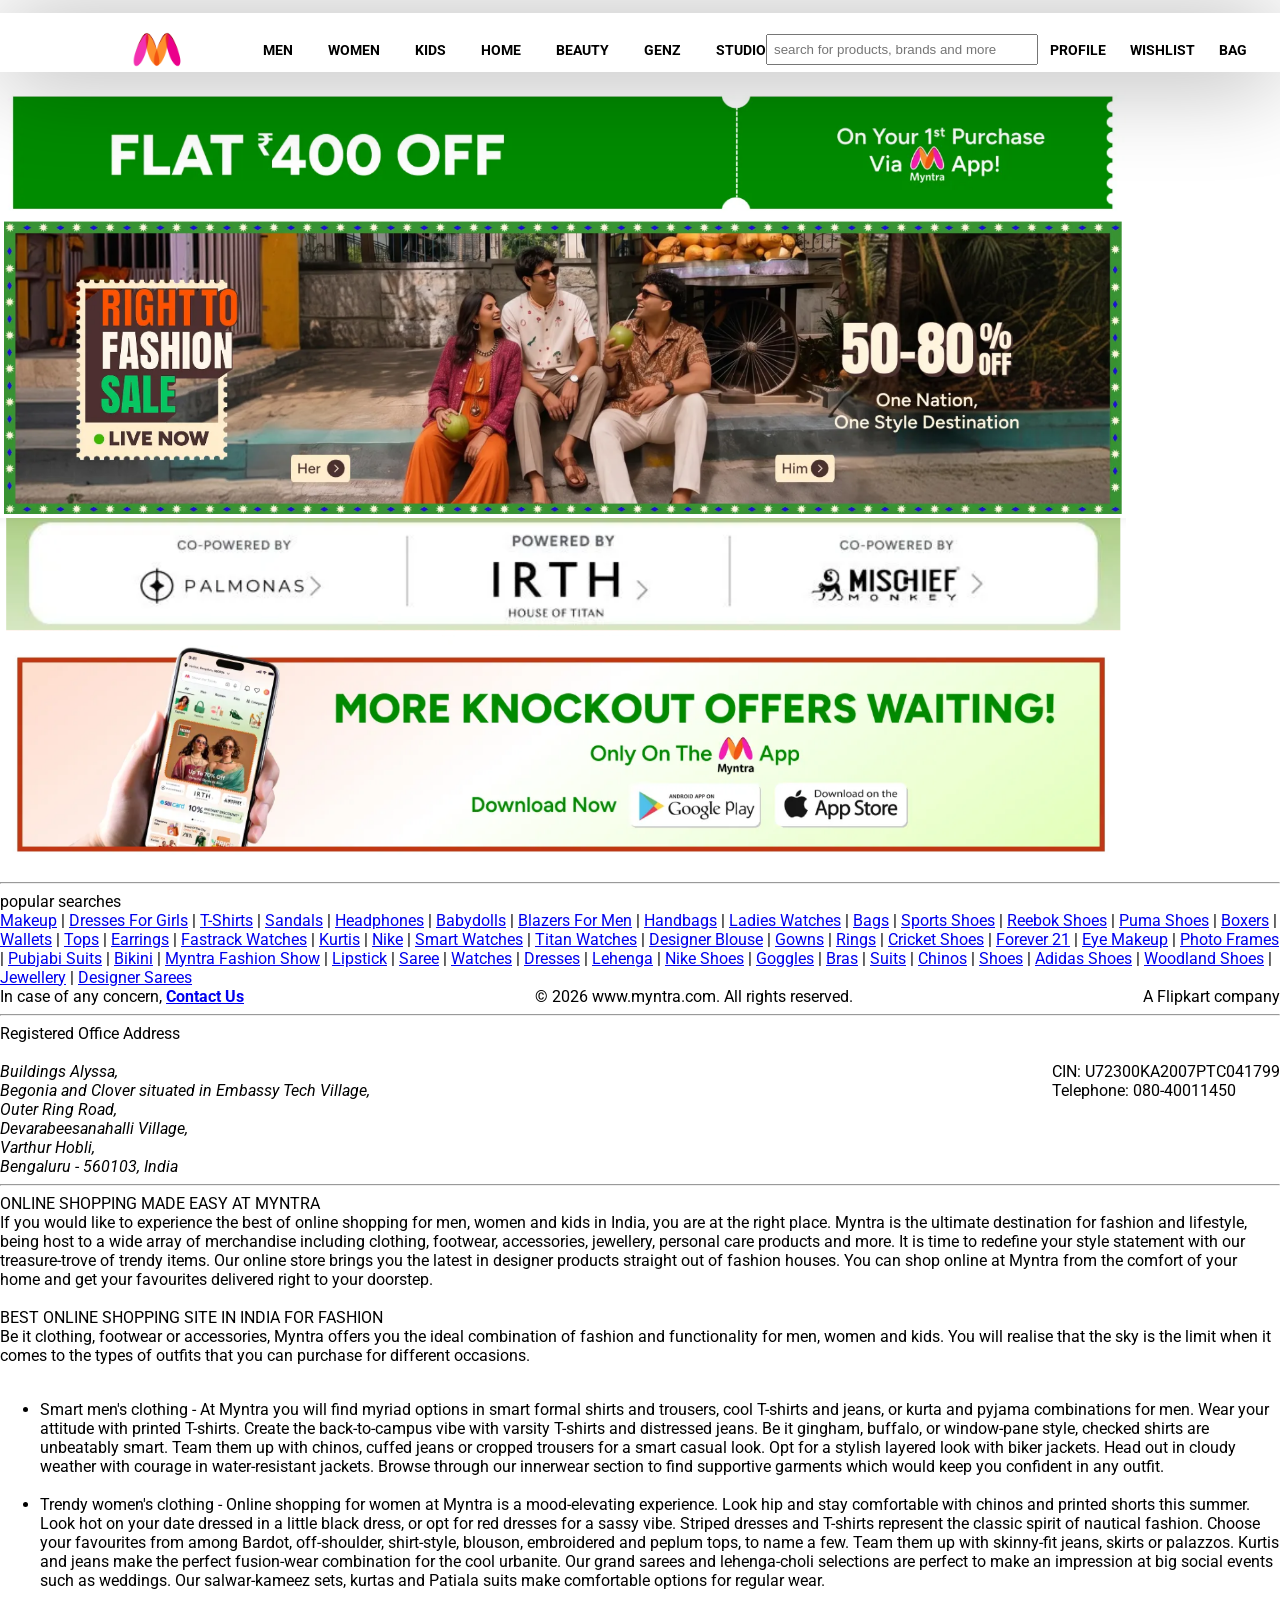
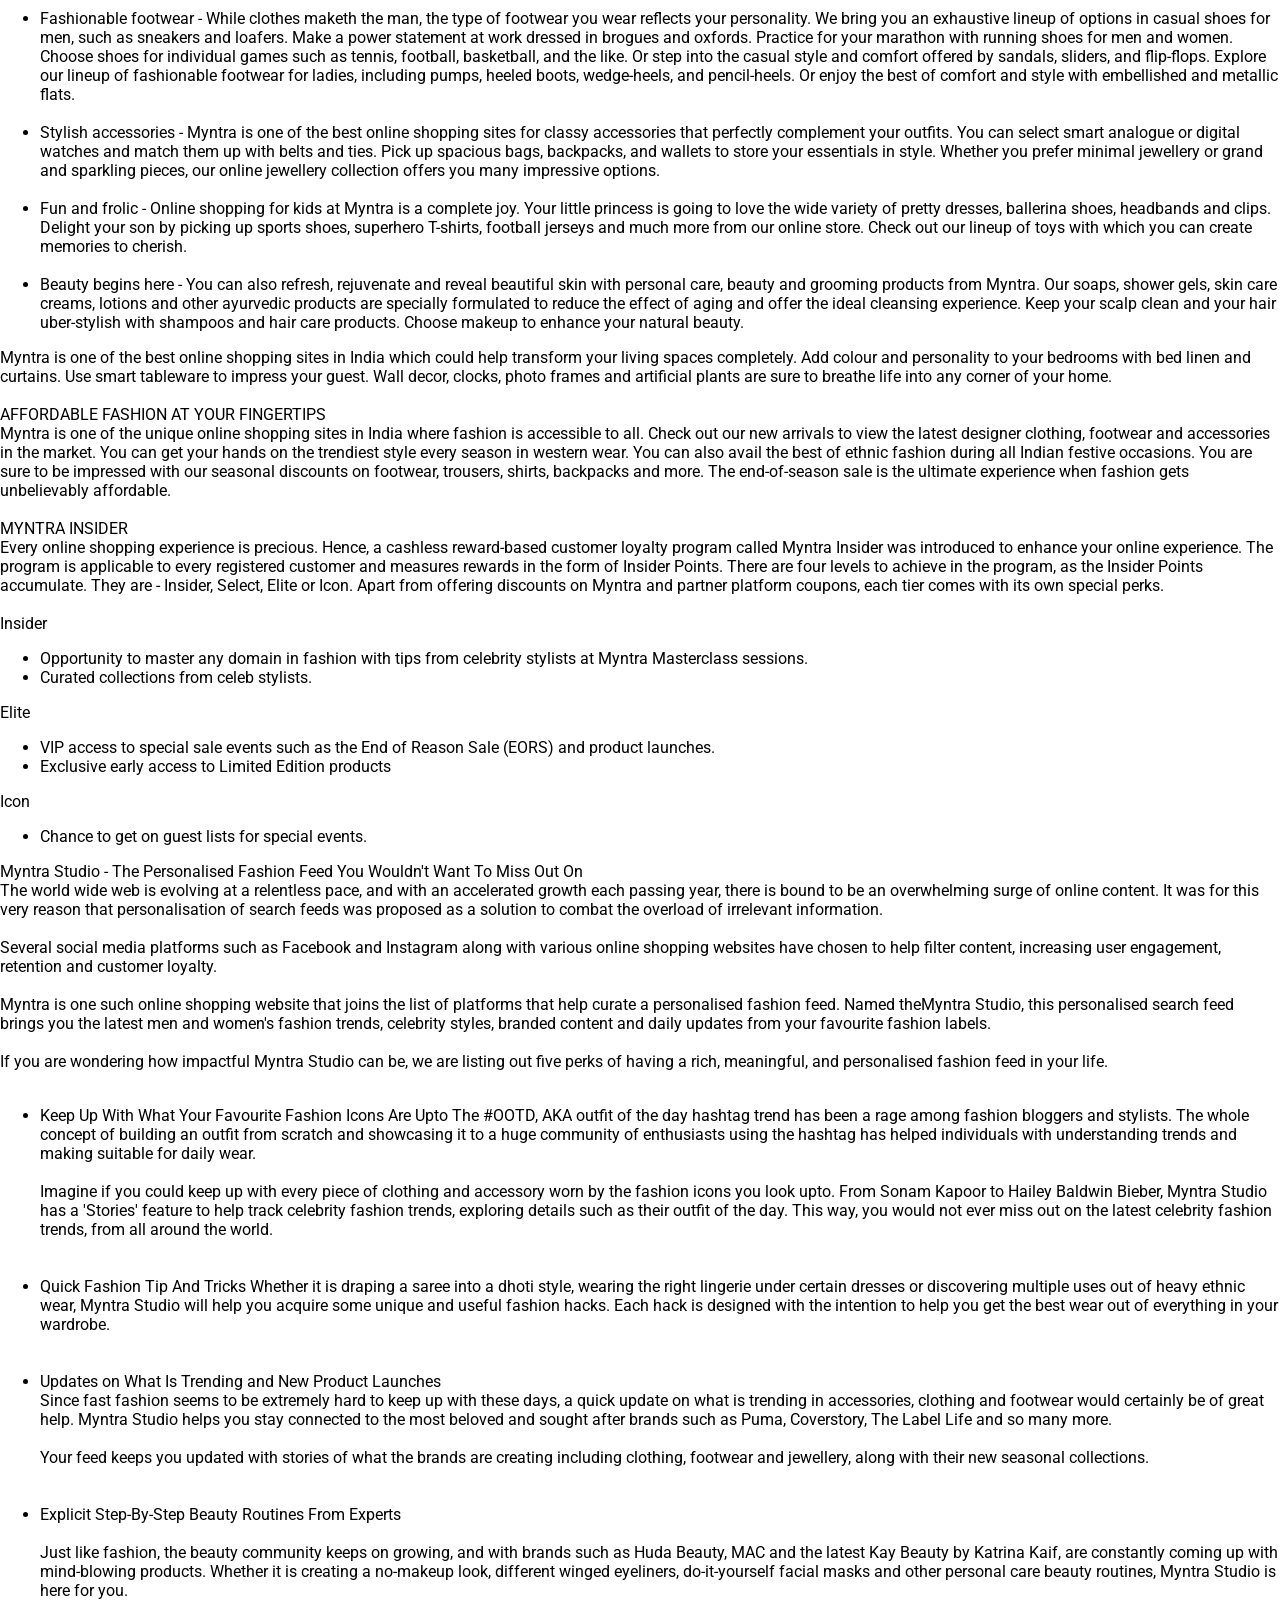
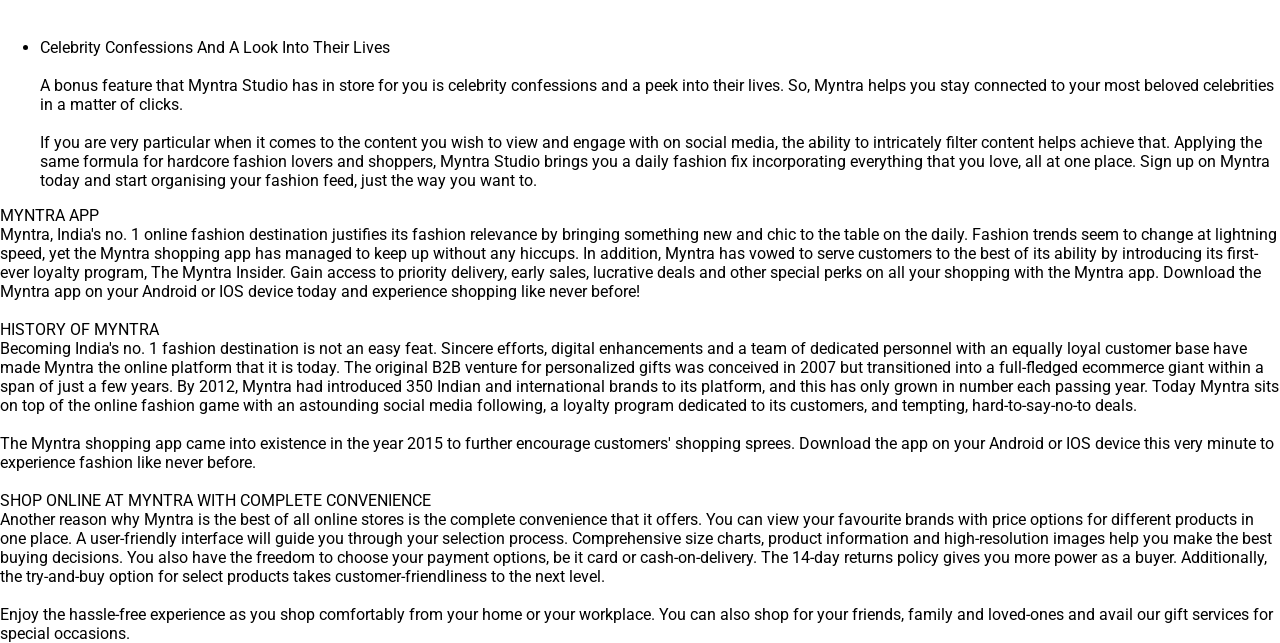
==== index.html @ 7673b480 "added live links in popular search" ====
<!DOCTYPE html>
<html>
<head>
    <meta charset="UTF-8" />
    <meta name="viewport" content="width=device-width, initial-scale=1.0">
    <title>Online Shopping for Women, Men, Kids Fashion & Lifestyle - Myntra</title>
    <link href="utils.css" rel="stylesheet" type="text/css" />
    <link href="style.css" rel="stylesheet" type="text/css" />
</head>
<body>
    <header class = "container">
        <nav class = "flex space-between">
            <div class = "left flex items-center">
                <img src="assets/Myntra-Logo.png">
                <ul class="flex item-center">
                    <li>Men</li>
                    <li>Women</li>
                    <li>Kids</li>
                    <li>Home</li>
                    <li>Beauty</li>
                    <li>Genz</li>
                    <li>Studio</li>
                </ul>
            </div>
            <div class = "right flex item-center">
                <input class = "search" placeholder="search for products, brands and more">
                <div class = "Profile mx-2">Profile</div>
                <div class = "Wishlist mx-2">Wishlist</div>
                <div class = "Bag mx-2">Bag</div>
            </div>
        </nav>
    </header>
    <section>
        <img class = "banners" src="assets/firstBuy-offer.png" alt="">
        <img class = "banners" src="assets/mainOffer-banner.png" alt="">
        <img class = "banners" src="assets/sponser-banner.png" alt="">
        <img class = "banners" src="assets/download-app.png" alt="">
    </section>
    <footer>
        <section>

            <hr>
            popular searches
            <div class="searches-links">
                <a href="https://www.myntra.com/makeup">Makeup</a> | 
                <a href="https://www.myntra.com/girls-dresses">Dresses For Girls</a> | 
                <a href="https://www.myntra.com/tshirts">T-Shirts</a> | 
                <a href="https://www.myntra.com/sandals">Sandals</a> | 
                <a href="https://www.myntra.com/headphones">Headphones</a> | 
                <a href="https://www.myntra.com/babydolls">Babydolls</a> | 
                <a href="https://www.myntra.com/men-blazers">Blazers For Men</a> | 
                <a href="https://www.myntra.com/handbags">Handbags</a> | 
                <a href="https://www.myntra.com/women-watches">Ladies Watches</a> |
                <a href="https://www.myntra.com/bags">Bags</a> |
                <a href="https://www.myntra.com/sports-shoes">Sports Shoes</a> |
                <a href="https://www.myntra.com/reebok-shoes">Reebok Shoes</a> |
                <a href="https://www.myntra.com/puma-shoes">Puma Shoes</a> |
                <a href="https://www.myntra.com/men-boxers">Boxers</a> |
                <a href="https://www.myntra.com/wallets">Wallets</a> |
                <a href="https://www.myntra.com/women-shirts-tops-tees">Tops</a> |
                <a href="https://www.myntra.com/earrings">Earrings</a> |
                <a href="https://www.myntra.com/fastrack-watches">Fastrack Watches</a> |
                <a href="https://www.myntra.com/women-kurtas-kurtis-suits">Kurtis</a> |
                <a href="https://www.myntra.com/nike">Nike</a> |
                <a href="https://www.myntra.com/smart-watches">Smart Watches</a> |
                <a href="https://www.myntra.com/titan-watches">Titan Watches</a> |
                <a href="https://www.myntra.com/saree-blouse">Designer Blouse</a> |
                <a href="https://www.myntra.com/gown">Gowns</a> |
                <a href="https://www.myntra.com/rings">Rings</a> |
                <a href="https://www.myntra.com/cricket-shoes">Cricket Shoes</a> |
                <a href="https://www.myntra.com/forever-21">Forever 21</a> |
                <a href="https://www.myntra.com/eye-makeup">Eye Makeup</a> |
                <a href="https://www.myntra.com/photo-frames">Photo Frames</a> |
                <a href="https://www.myntra.com/punjabi-suits">Pubjabi Suits</a> |
                <a href="https://www.myntra.com/bikini">Bikini</a> |
                <a href="https://www.myntra.com/">Myntra Fashion Show</a> |
                <a href="https://www.myntra.com/lipstick">Lipstick</a> |
                <a href="https://www.myntra.com/saree">Saree</a> |
                <a href="https://www.myntra.com/watches">Watches</a> |
                <a href="https://www.myntra.com/dresses">Dresses</a> |
                <a href="https://www.myntra.com/lehengas">Lehenga</a> |
                <a href="https://www.myntra.com/nike-shoes">Nike Shoes</a> |
                <a href="https://www.myntra.com/goggles">Goggles</a> |
                <a href="https://www.myntra.com/bra">Bras</a> |
                <a href="https://www.myntra.com/men-suits">Suits</a> |
                <a href="https://www.myntra.com/chinos">Chinos</a> |
                <a href="https://www.myntra.com/Shoes">Shoes</a> |
                <a href="https://www.myntra.com/Adidas-Shoes">Adidas Shoes</a> |
                <a href="https://www.myntra.com/Woodland-Shoes">Woodland Shoes</a> |
                <a href="https://www.myntra.com/jewellery">Jewellery</a> |
                <a href="https://www.myntra.com/Designer-Sarees">Designer Sarees</a> 

            </div>

            <div class = "footer-bar">
                <div class="footer-contact">
                    In case of any concern, <a href="#"><strong>Contact Us</strong></a>
                </div>
    
                <div class="footer-copyright">
                  &copy; 2026 www.myntra.com. All rights reserved.
                </div>
                
                <div class="footer-company">
                  A Flipkart company
                </div>
            </div>
            <hr>
            Registered Office Address <br><br>
            <div class="address">
            <address>
                Buildings Alyssa,<br>
                Begonia and Clover situated in Embassy Tech Village,<br>
                Outer Ring Road,<br>
                Devarabeesanahalli Village,<br>
                Varthur Hobli,<br>
                Bengaluru - 560103, India <br>
            </address>

            CIN: U72300KA2007PTC041799 <br>
            Telephone: 080-40011450
            </div>
            <hr>
            ONLINE SHOPPING MADE EASY AT MYNTRA <br>
            If you would like to experience the best of online shopping for men, women and kids in India, you are at the right place. Myntra is the ultimate destination for fashion and lifestyle, being host to a wide array of merchandise including clothing, footwear, accessories, jewellery, personal care products and more. It is time to redefine your style statement with our treasure-trove of trendy items. Our online store brings you the latest in designer products straight out of fashion houses. You can shop online at Myntra from the comfort of your home and get your favourites delivered right to your doorstep. <br><br>
            
            BEST ONLINE SHOPPING SITE IN INDIA FOR FASHION <br>
            Be it clothing, footwear or accessories, Myntra offers you the ideal combination of fashion and functionality for men, women and kids. You will realise that the sky is the limit when it comes to the types of outfits that you can purchase for different occasions. <br><br>
            <ul>
                <li>
                    Smart men's clothing - At Myntra you will find myriad options in smart formal shirts and trousers, cool T-shirts and jeans, or kurta and pyjama combinations for men. Wear your attitude with printed T-shirts. Create the back-to-campus vibe with varsity T-shirts and distressed jeans. Be it gingham, buffalo, or window-pane style, checked shirts are unbeatably smart. Team them up with chinos, cuffed jeans or cropped trousers for a smart casual look. Opt for a stylish layered look with biker jackets. Head out in cloudy weather with courage in water-resistant jackets. Browse through our innerwear section to find supportive garments which would keep you confident in any outfit.
                </li><br>
                <li>
                    Trendy women's clothing - Online shopping for women at Myntra is a mood-elevating experience. Look hip and stay comfortable with chinos and printed shorts this summer. Look hot on your date dressed in a little black dress, or opt for red dresses for a sassy vibe. Striped dresses and T-shirts represent the classic spirit of nautical fashion. Choose your favourites from among Bardot, off-shoulder, shirt-style, blouson, embroidered and peplum tops, to name a few. Team them up with skinny-fit jeans, skirts or palazzos. Kurtis and jeans make the perfect fusion-wear combination for the cool urbanite. Our grand sarees and lehenga-choli selections are perfect to make an impression at big social events such as weddings. Our salwar-kameez sets, kurtas and Patiala suits make comfortable options for regular wear.
                </li><br>
                <li>
                    Fashionable footwear - While clothes maketh the man, the type of footwear you wear reflects your personality. We bring you an exhaustive lineup of options in casual shoes for men, such as sneakers and loafers. Make a power statement at work dressed in brogues and oxfords. Practice for your marathon with running shoes for men and women. Choose shoes for individual games such as tennis, football, basketball, and the like. Or step into the casual style and comfort offered by sandals, sliders, and flip-flops. Explore our lineup of fashionable footwear for ladies, including pumps, heeled boots, wedge-heels, and pencil-heels. Or enjoy the best of comfort and style with embellished and metallic flats.
                </li><br>
                <li>
                    Stylish accessories - Myntra is one of the best online shopping sites for classy accessories that perfectly complement your outfits. You can select smart analogue or digital watches and match them up with belts and ties. Pick up spacious bags, backpacks, and wallets to store your essentials in style. Whether you prefer minimal jewellery or grand and sparkling pieces, our online jewellery collection offers you many impressive options.
                </li><br>
                <li>
                    Fun and frolic - Online shopping for kids at Myntra is a complete joy. Your little princess is going to love the wide variety of pretty dresses, ballerina shoes, headbands and clips. Delight your son by picking up sports shoes, superhero T-shirts, football jerseys and much more from our online store. Check out our lineup of toys with which you can create memories to cherish.
                </li><br>
                <li>
                    Beauty begins here - You can also refresh, rejuvenate and reveal beautiful skin with personal care, beauty and grooming products from Myntra. Our soaps, shower gels, skin care creams, lotions and other ayurvedic products are specially formulated to reduce the effect of aging and offer the ideal cleansing experience. Keep your scalp clean and your hair uber-stylish with shampoos and hair care products. Choose makeup to enhance your natural beauty.
                </li>
            </ul>

            Myntra is one of the best online shopping sites in India which could help transform your living spaces completely. Add colour and personality to your bedrooms with bed linen and curtains. Use smart tableware to impress your guest. Wall decor, clocks, photo frames and artificial plants are sure to breathe life into any corner of your home. <br><br>
            AFFORDABLE FASHION AT YOUR FINGERTIPS <br>

            Myntra is one of the unique online shopping sites in India where fashion is accessible to all. Check out our new arrivals to view the latest designer clothing, footwear and accessories in the market. You can get your hands on the trendiest style every season in western wear. You can also avail the best of ethnic fashion during all Indian festive occasions. You are sure to be impressed with our seasonal discounts on footwear, trousers, shirts, backpacks and more. The end-of-season sale is the ultimate experience when fashion gets unbelievably affordable. <br><br>

            MYNTRA INSIDER <br>
            Every online shopping experience is precious. Hence, a cashless reward-based customer loyalty program called Myntra Insider was introduced to enhance your online experience. The program is applicable to every registered customer and measures rewards in the form of Insider Points.
            
            There are four levels to achieve in the program, as the Insider Points accumulate. They are - Insider, Select, Elite or Icon. Apart from offering discounts on Myntra and partner platform coupons, each tier comes with its own special perks. <br><br>

            Insider
            <Ul>
                <li>Opportunity to master any domain in fashion with tips from celebrity stylists at Myntra Masterclass sessions.</li>
                <li>Curated collections from celeb stylists.</li>
            </Ul>
            Elite
            <ul>
                <li>VIP access to special sale events such as the End of Reason Sale (EORS) and product launches.</li>
                <li>Exclusive early access to Limited Edition products</li>
            </ul>
            Icon
            <ul>
                <li>Chance to get on guest lists for special events.</li>
            </ul>

            Myntra Studio - The Personalised Fashion Feed You Wouldn't Want To Miss Out On <br>
            The world wide web is evolving at a relentless pace, and with an accelerated growth each passing year, there is bound to be an overwhelming surge of online content. It was for this very reason that personalisation of search feeds was proposed as a solution to combat the overload of irrelevant information. <br><br>
            
            Several social media platforms such as Facebook and Instagram along with various online shopping websites have chosen to help filter content, increasing user engagement, retention and customer loyalty. <br><br>
            
            Myntra is one such online shopping website that joins the list of platforms that help curate a personalised fashion feed. Named theMyntra Studio, this personalised search feed brings you the latest men and women's fashion trends, celebrity styles, branded content and daily updates from your favourite fashion labels. <br><br>
            
            If you are wondering how impactful Myntra Studio can be, we are listing out five perks of having a rich, meaningful, and personalised fashion feed in your life. <br><br>

        <ul>    

            <li>Keep Up With What Your Favourite Fashion Icons Are Upto
            The #OOTD, AKA outfit of the day hashtag trend has been a rage among fashion bloggers and stylists. The whole concept of building an outfit from scratch and showcasing it to a huge community of enthusiasts using the hashtag has helped individuals with understanding trends and making suitable for daily wear. <br><br>
            
            Imagine if you could keep up with every piece of clothing and accessory worn by the fashion icons you look upto. From Sonam Kapoor to Hailey Baldwin Bieber, Myntra Studio has a 'Stories' feature to help track celebrity fashion trends, exploring details such as their outfit of the day. This way, you would not ever miss out on the latest celebrity fashion trends, from all around the world.</li> <br><br>
            
            <li>Quick Fashion Tip And Tricks
            Whether it is draping a saree into a dhoti style, wearing the right lingerie under certain dresses or discovering multiple uses out of heavy ethnic wear, Myntra Studio will help you acquire some unique and useful fashion hacks. Each hack is designed with the intention to help you get the best wear out of everything in your wardrobe.</li> <br><br>
            
            <li> Updates on What Is Trending and New Product Launches <br>
            Since fast fashion seems to be extremely hard to keep up with these days, a quick update on what is trending in accessories, clothing and footwear would certainly be of great help. Myntra Studio helps you stay connected to the most beloved and sought after brands such as Puma, Coverstory, The Label Life and so many more. <br><br>
            
            Your feed keeps you updated with stories of what the brands are creating including clothing, footwear and jewellery, along with their new seasonal collections.</li><br><br>
            
            <li>Explicit Step-By-Step Beauty Routines From Experts <br><br>
            Just like fashion, the beauty community keeps on growing, and with brands such as Huda Beauty, MAC and the latest Kay Beauty by Katrina Kaif, are constantly coming up with mind-blowing products. Whether it is creating a no-makeup look, different winged eyeliners, do-it-yourself facial masks and other personal care beauty routines, Myntra Studio is here for you.</li> <br><br>
            
            <li>Celebrity Confessions And A Look Into Their Lives <br><br>
            A bonus feature that Myntra Studio has in store for you is celebrity confessions and a peek into their lives. So, Myntra helps you stay connected to your most beloved celebrities in a matter of clicks. <br><br>
            
            If you are very particular when it comes to the content you wish to view and engage with on social media, the ability to intricately filter content helps achieve that. Applying the same formula for hardcore fashion lovers and shoppers, Myntra Studio brings you a daily fashion fix incorporating everything that you love, all at one place. Sign up on Myntra today and start organising your fashion feed, just the way you want to.</li>

        </ul>

        MYNTRA APP <br>

            Myntra, India's no. 1 online fashion destination justifies its fashion relevance by bringing something new and chic to the table on the daily. Fashion trends seem to change at lightning speed, yet the Myntra shopping app has managed to keep up without any hiccups. In addition, Myntra has vowed to serve customers to the best of its ability by introducing its first-ever loyalty program, The Myntra Insider. Gain access to priority delivery, early sales, lucrative deals and other special perks on all your shopping with the Myntra app. Download the Myntra app on your Android or IOS device today and experience shopping like never before! <br> <br>
            
        HISTORY OF MYNTRA <br>

            Becoming India's no. 1 fashion destination is not an easy feat. Sincere efforts, digital enhancements and a team of dedicated personnel with an equally loyal customer base have made Myntra the online platform that it is today. The original B2B venture for personalized gifts was conceived in 2007 but transitioned into a full-fledged ecommerce giant within a span of just a few years. By 2012, Myntra had introduced 350 Indian and international brands to its platform, and this has only grown in number each passing year. Today Myntra sits on top of the online fashion game with an astounding social media following, a loyalty program dedicated to its customers, and tempting, hard-to-say-no-to deals. <br> <br>
            
            The Myntra shopping app came into existence in the year 2015 to further encourage customers' shopping sprees. Download the app on your Android or IOS device this very minute to experience fashion like never before. <br><br>

        SHOP ONLINE AT MYNTRA WITH COMPLETE CONVENIENCE <br>

            Another reason why Myntra is the best of all online stores is the complete convenience that it offers. You can view your favourite brands with price options for different products in one place. A user-friendly interface will guide you through your selection process. Comprehensive size charts, product information and high-resolution images help you make the best buying decisions. You also have the freedom to choose your payment options, be it card or cash-on-delivery. The 14-day returns policy gives you more power as a buyer. Additionally, the try-and-buy option for select products takes customer-friendliness to the next level. <br><br>
            
            Enjoy the hassle-free experience as you shop comfortably from your home or your workplace. You can also shop for your friends, family and loved-ones and avail our gift services for special occasions.
        </section>
    </footer>
</body>
</html>
---- utils.css ----
.flex{
    display: flex;
}

.item-center{
    align-items: center;
}

.justify-center{
    justify-content: center;
}

.space-between{
    justify-content: space-between;
}

.mx-2{
    margin-left: 12px;
    margin-right: 12px;
}
---- style.css ----
@import url('https://fonts.googleapis.com/css2?family=Roboto:ital,wght@0,100..900;1,100..900&display=swap');

html,body{
    height: 100%;
    width: 100%;
    margin: 0;
    padding: 0;
    font-family: "Roboto", sans-serif;
}

header{
    position: sticky;
    top: 0;
    background: white;
    box-shadow: rgba(0, 0, 0, 0.35) 0px 5px 95px ;

}

.left img{
    height: 45px;
}

nav{
    font-weight: bold;
    text-transform: uppercase;
    font-size: 14px;
    padding-top: 14px;
    
}

.container{
    padding:0 10vw;
    margin: 13px 0px;
}

nav ul li{
    list-style: none;
    padding-left: 35px;
}

.section1{
    background-color: rgb(248, 247, 247);
    height: 122vh;
}

.search{
    width:20vw;
    padding:6px;
    border-radius: 7px solid grey;
}

.banners{
    width:88vw;
}
.address{
    display: flex;
    justify-content: space-between;
}

.footer-bar{
    display: flex;
    justify-content: space-between;
}
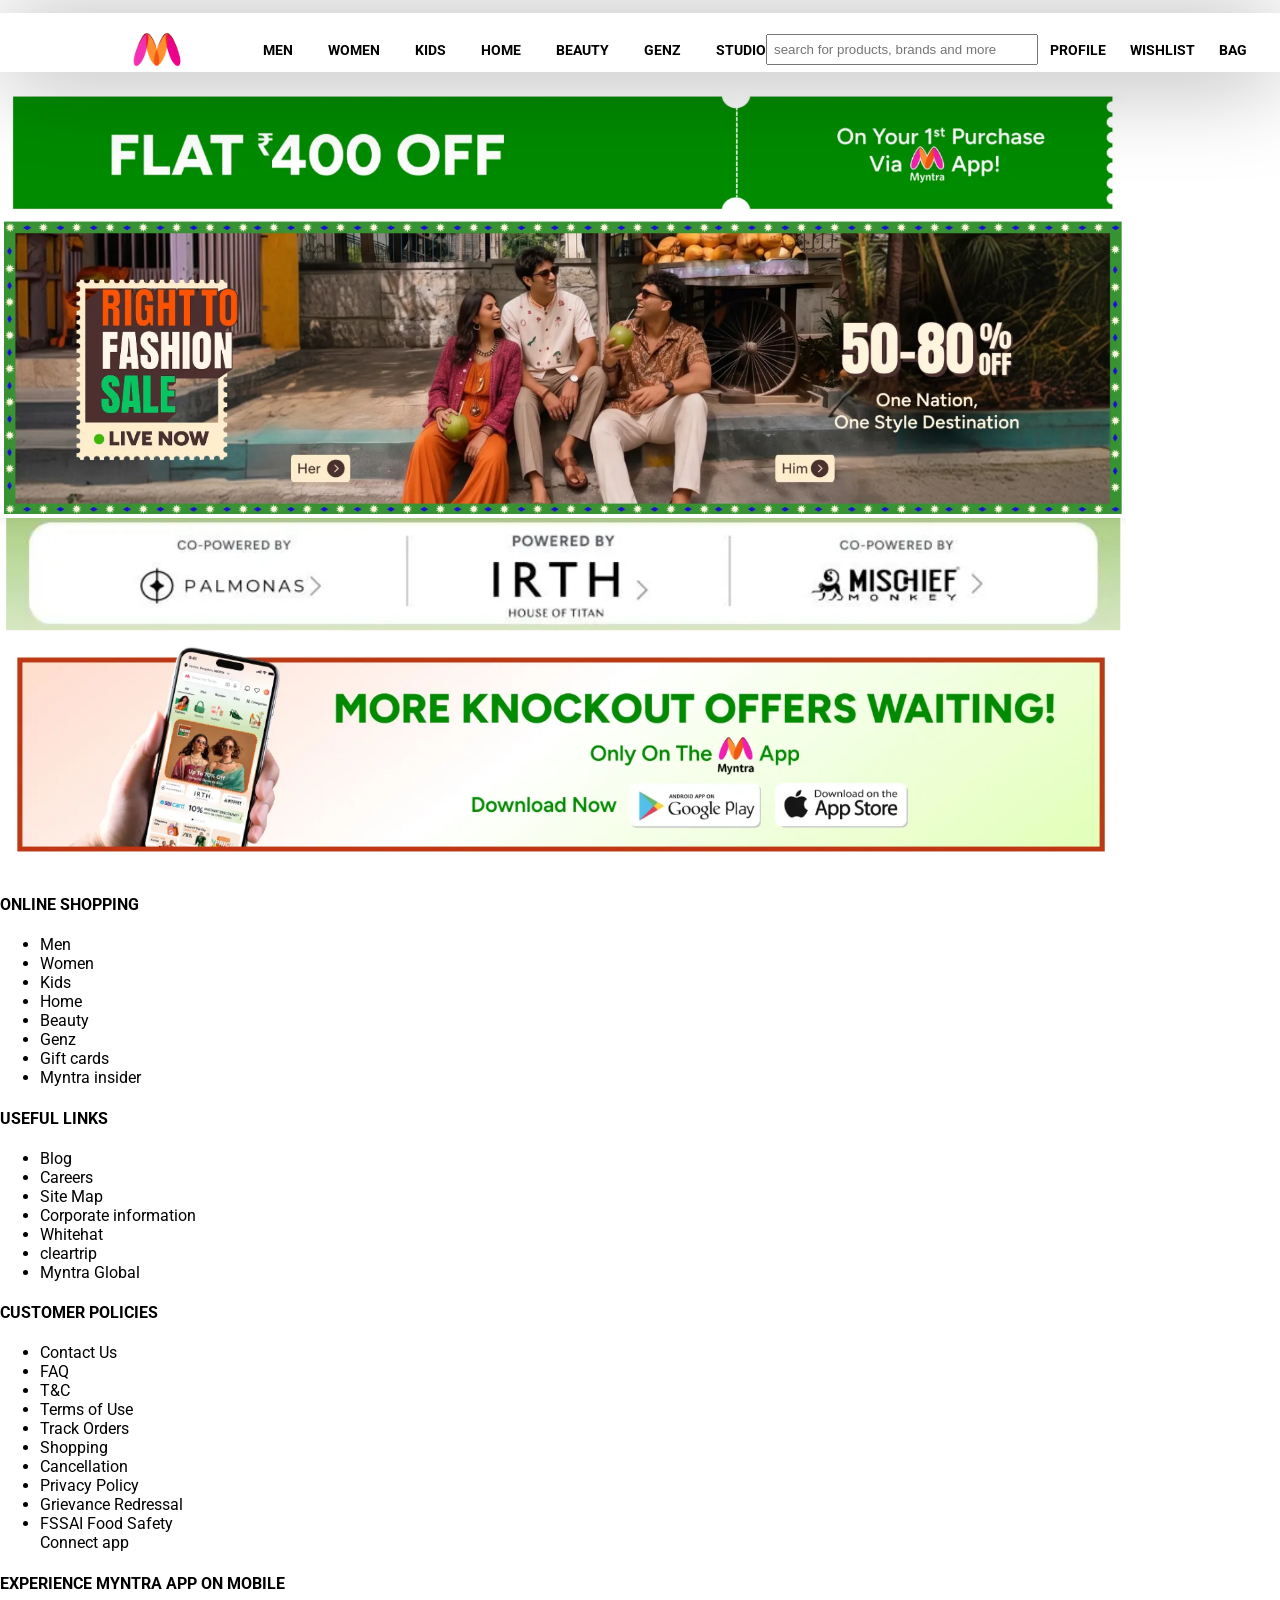
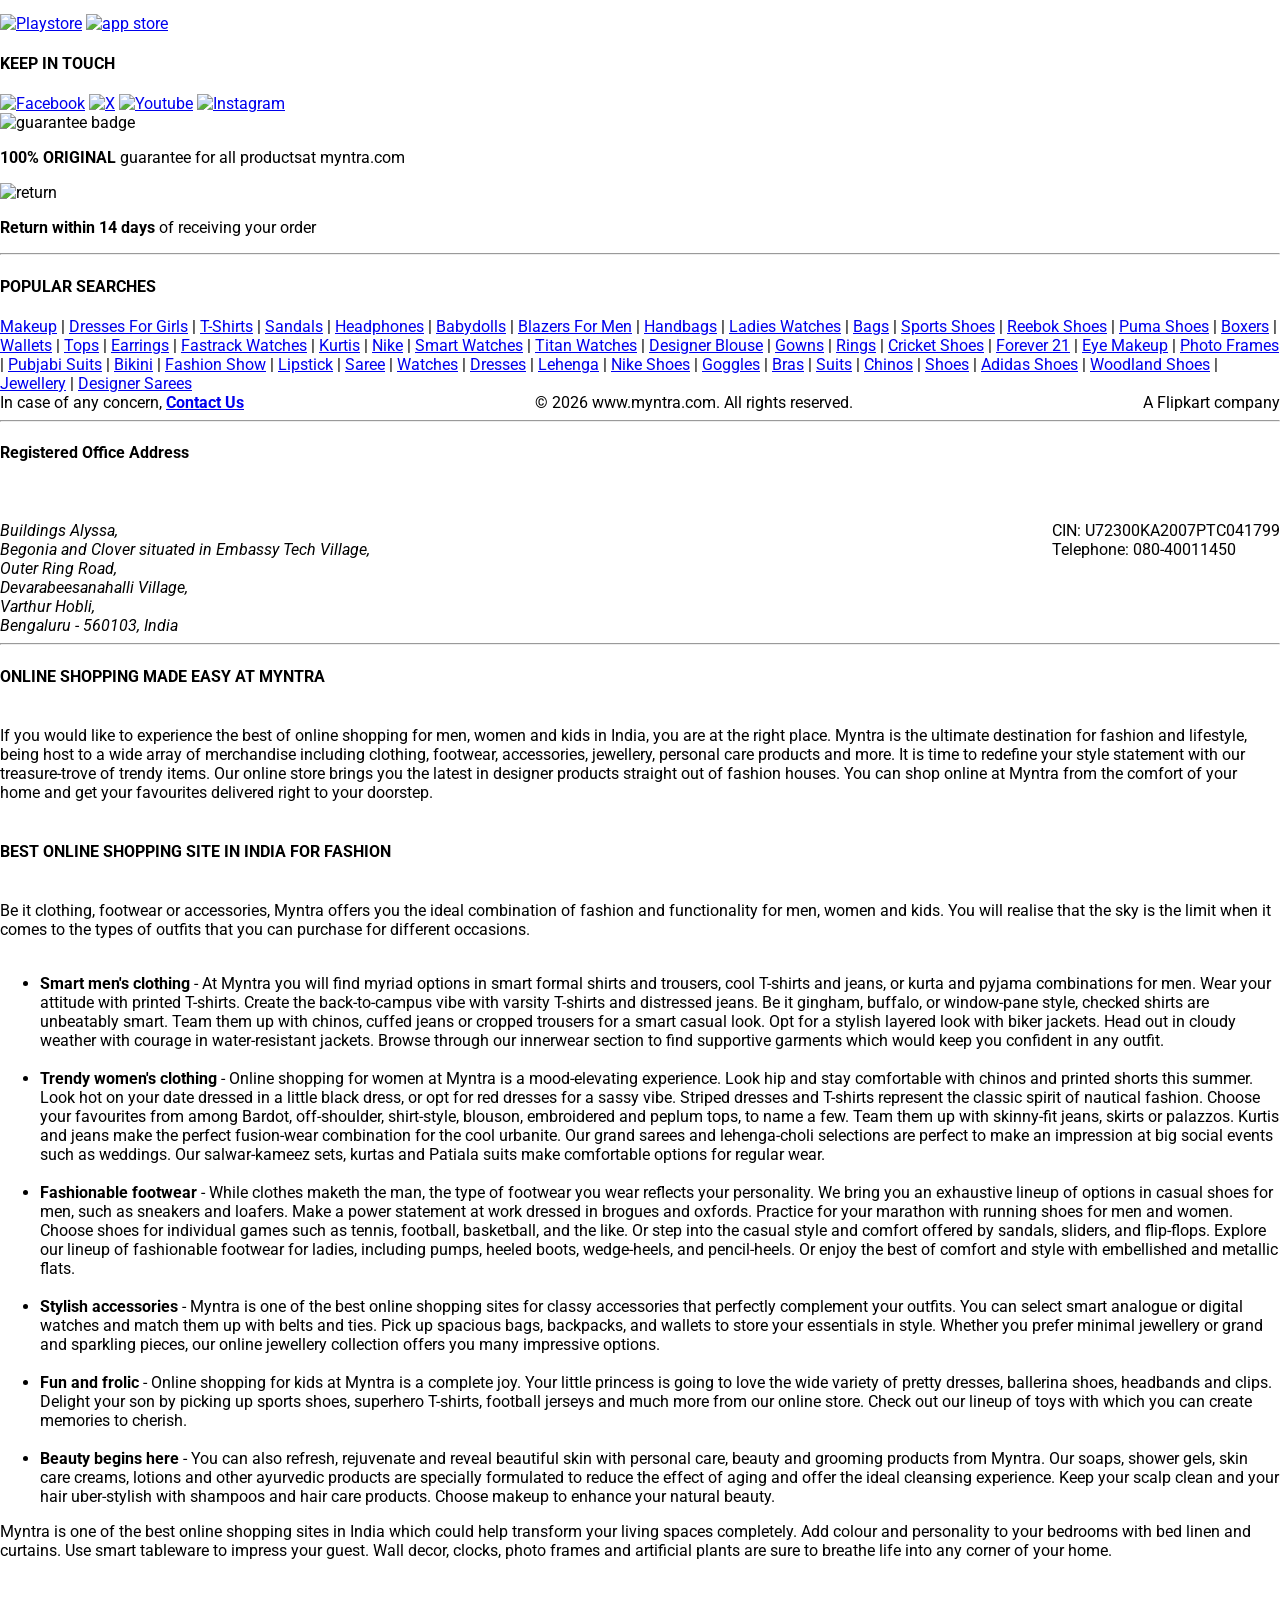
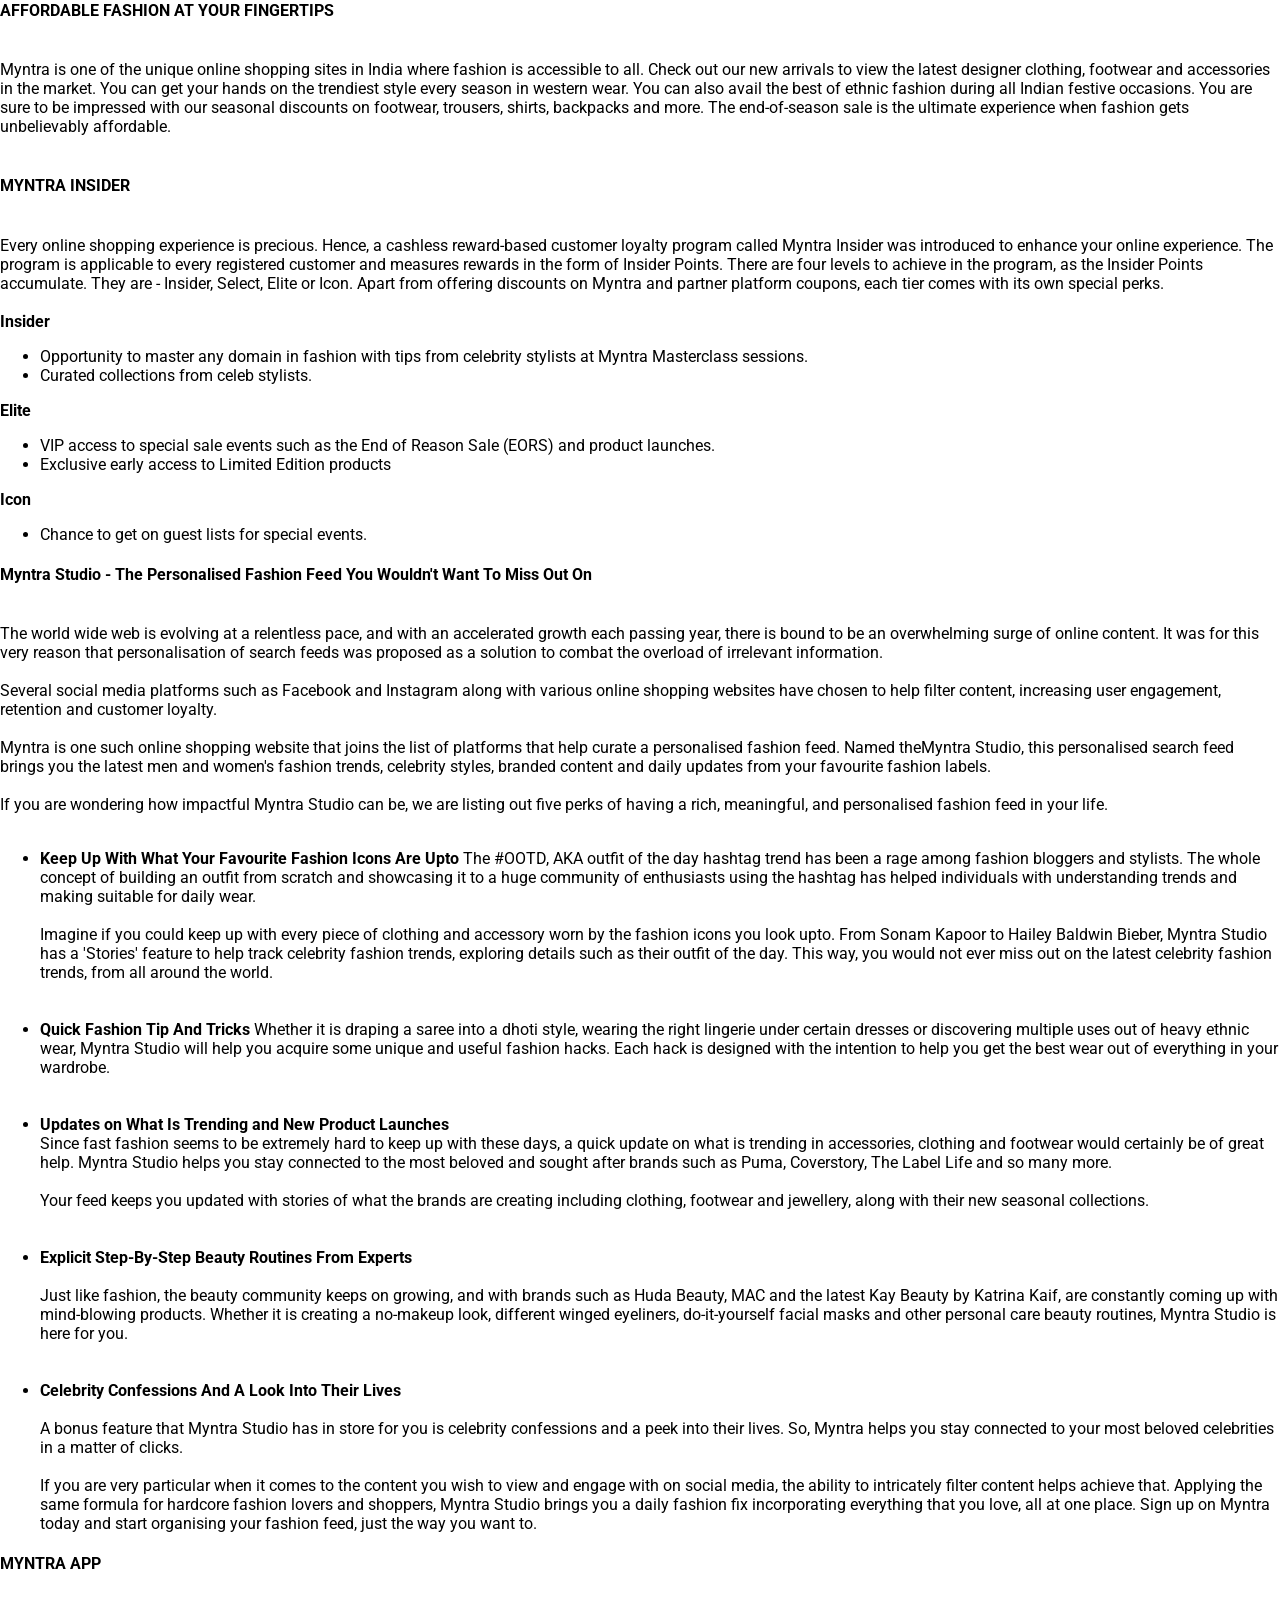
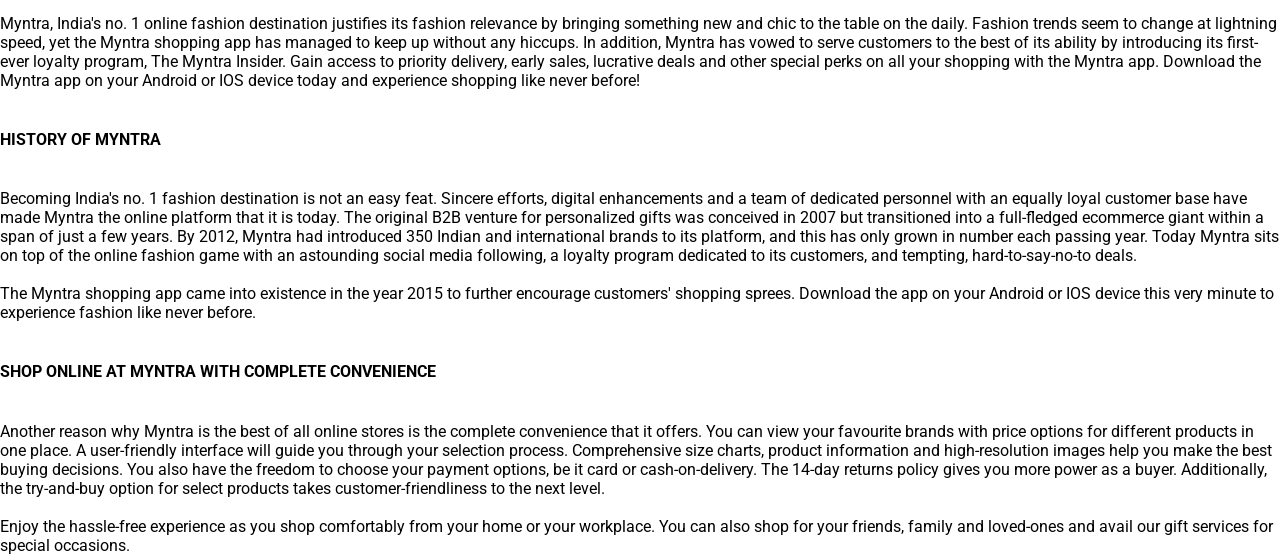
==== commit b052c7d0: "completed building footer" ====
--- a/index.html
+++ b/index.html
@@ -39,56 +39,130 @@
     <footer>
         <section>
 
+            <div class = "footer-main">
+                <div>
+                    <h4>ONLINE SHOPPING</h4>
+                    <ul>
+                        <li>Men</li>
+                        <li>Women</li>
+                        <li>Kids</li>
+                        <li>Home</li>
+                        <li>Beauty</li>
+                        <li>Genz</li>
+                        <li>Gift cards</li>
+                        <li>Myntra insider</li>
+                    </ul>
+
+                    <h4>USEFUL LINKS</h4>
+                    <ul>
+                        <li>Blog</li>
+                        <li>Careers</li>
+                        <li>Site Map</li>
+                        <li>Corporate information</li>
+                        <li>Whitehat</li>
+                        <li>cleartrip</li>
+                        <li>Myntra Global</li>
+
+                    </ul>
+                </div>
+
+                <div>
+                    <h4>CUSTOMER POLICIES</h4>
+                    <ul>
+                        <li>Contact Us</li>
+                        <li>FAQ</li>
+                        <li>T&C</li>
+                        <li>Terms of Use</li>
+                        <li>Track Orders</li>
+                        <li>Shopping</li>
+                        <li>Cancellation</li>
+                        <li>Privacy Policy</li>
+                        <li>Grievance Redressal</li>
+                        <li>FSSAI Food Safety <br>Connect app</li>
+                    </ul>
+                </div>
+
+                <div>
+                    <h4>EXPERIENCE MYNTRA APP ON MOBILE</h4>
+                    <div>
+                        <a href="#"><img src="" alt="Playstore"></a>
+                        <a href="#"><img src="" alt="app store"></a>
+
+                    </div>
+
+                    <h4>KEEP IN TOUCH</h4>
+                    <div>
+                        <a href="#"><img src="" alt="Facebook"></a>
+                        <a href="#"><img src="" alt="X"></a>
+                        <a href="#"><img src="" alt="Youtube"></a>
+                        <a href="#"><img src="" alt="Instagram"></a>
+                    </div>
+                </div>
+
+                <div>
+                    <div>
+                        <img src="" alt="guarantee badge">
+                        <p><strong>100% ORIGINAL</strong> guarantee for all productsat myntra.com</p>
+                    </div>
+                    <div>
+                        <img src="" alt="return">
+                        <p><strong>Return within 14 days</strong> of receiving your order</p>
+                    </div>
+                </div>
+
+            </div>
+
             <hr>
-            popular searches
+
+            <h4>POPULAR SEARCHES </h4>
             <div class="searches-links">
-                <a href="https://www.myntra.com/makeup">Makeup</a> | 
-                <a href="https://www.myntra.com/girls-dresses">Dresses For Girls</a> | 
-                <a href="https://www.myntra.com/tshirts">T-Shirts</a> | 
-                <a href="https://www.myntra.com/sandals">Sandals</a> | 
-                <a href="https://www.myntra.com/headphones">Headphones</a> | 
-                <a href="https://www.myntra.com/babydolls">Babydolls</a> | 
-                <a href="https://www.myntra.com/men-blazers">Blazers For Men</a> | 
-                <a href="https://www.myntra.com/handbags">Handbags</a> | 
-                <a href="https://www.myntra.com/women-watches">Ladies Watches</a> |
-                <a href="https://www.myntra.com/bags">Bags</a> |
-                <a href="https://www.myntra.com/sports-shoes">Sports Shoes</a> |
-                <a href="https://www.myntra.com/reebok-shoes">Reebok Shoes</a> |
-                <a href="https://www.myntra.com/puma-shoes">Puma Shoes</a> |
-                <a href="https://www.myntra.com/men-boxers">Boxers</a> |
-                <a href="https://www.myntra.com/wallets">Wallets</a> |
-                <a href="https://www.myntra.com/women-shirts-tops-tees">Tops</a> |
-                <a href="https://www.myntra.com/earrings">Earrings</a> |
-                <a href="https://www.myntra.com/fastrack-watches">Fastrack Watches</a> |
-                <a href="https://www.myntra.com/women-kurtas-kurtis-suits">Kurtis</a> |
-                <a href="https://www.myntra.com/nike">Nike</a> |
-                <a href="https://www.myntra.com/smart-watches">Smart Watches</a> |
-                <a href="https://www.myntra.com/titan-watches">Titan Watches</a> |
-                <a href="https://www.myntra.com/saree-blouse">Designer Blouse</a> |
-                <a href="https://www.myntra.com/gown">Gowns</a> |
-                <a href="https://www.myntra.com/rings">Rings</a> |
-                <a href="https://www.myntra.com/cricket-shoes">Cricket Shoes</a> |
-                <a href="https://www.myntra.com/forever-21">Forever 21</a> |
-                <a href="https://www.myntra.com/eye-makeup">Eye Makeup</a> |
-                <a href="https://www.myntra.com/photo-frames">Photo Frames</a> |
-                <a href="https://www.myntra.com/punjabi-suits">Pubjabi Suits</a> |
-                <a href="https://www.myntra.com/bikini">Bikini</a> |
-                <a href="https://www.myntra.com/">Myntra Fashion Show</a> |
-                <a href="https://www.myntra.com/lipstick">Lipstick</a> |
-                <a href="https://www.myntra.com/saree">Saree</a> |
-                <a href="https://www.myntra.com/watches">Watches</a> |
-                <a href="https://www.myntra.com/dresses">Dresses</a> |
-                <a href="https://www.myntra.com/lehengas">Lehenga</a> |
-                <a href="https://www.myntra.com/nike-shoes">Nike Shoes</a> |
-                <a href="https://www.myntra.com/goggles">Goggles</a> |
-                <a href="https://www.myntra.com/bra">Bras</a> |
-                <a href="https://www.myntra.com/men-suits">Suits</a> |
-                <a href="https://www.myntra.com/chinos">Chinos</a> |
-                <a href="https://www.myntra.com/Shoes">Shoes</a> |
-                <a href="https://www.myntra.com/Adidas-Shoes">Adidas Shoes</a> |
-                <a href="https://www.myntra.com/Woodland-Shoes">Woodland Shoes</a> |
-                <a href="https://www.myntra.com/jewellery">Jewellery</a> |
-                <a href="https://www.myntra.com/Designer-Sarees">Designer Sarees</a> 
+                <a href="#">Makeup</a> | 
+                <a href="#">Dresses For Girls</a> | 
+                <a href="#">T-Shirts</a> | 
+                <a href="#">Sandals</a> | 
+                <a href="#">Headphones</a> | 
+                <a href="#">Babydolls</a> | 
+                <a href="#">Blazers For Men</a> | 
+                <a href="#">Handbags</a> | 
+                <a href="#">Ladies Watches</a> |
+                <a href="#">Bags</a> |
+                <a href="#">Sports Shoes</a> |
+                <a href="#">Reebok Shoes</a> |
+                <a href="#">Puma Shoes</a> |
+                <a href="#">Boxers</a> |
+                <a href="#">Wallets</a> |
+                <a href="#">Tops</a> |
+                <a href="#">Earrings</a> |
+                <a href="#">Fastrack Watches</a> |
+                <a href="#">Kurtis</a> |
+                <a href="#">Nike</a> |
+                <a href="#">Smart Watches</a> |
+                <a href="#">Titan Watches</a> |
+                <a href="#">Designer Blouse</a> |
+                <a href="#">Gowns</a> |
+                <a href="#">Rings</a> |
+                <a href="#">Cricket Shoes</a> |
+                <a href="#">Forever 21</a> |
+                <a href="#">Eye Makeup</a> |
+                <a href="#">Photo Frames</a> |
+                <a href="#">Pubjabi Suits</a> |
+                <a href="#">Bikini</a> |
+                <a href="#">Fashion Show</a> |
+                <a href="#">Lipstick</a> |
+                <a href="#">Saree</a> |
+                <a href="#">Watches</a> |
+                <a href="#">Dresses</a> |
+                <a href="#">Lehenga</a> |
+                <a href="#">Nike Shoes</a> |
+                <a href="#">Goggles</a> |
+                <a href="#">Bras</a> |
+                <a href="#">Suits</a> |
+                <a href="#">Chinos</a> |
+                <a href="#">Shoes</a> |
+                <a href="#">Adidas Shoes</a> |
+                <a href="#">Woodland Shoes</a> |
+                <a href="#">Jewellery</a> |
+                <a href="#">Designer Sarees</a> 
 
             </div>
 
@@ -105,8 +179,10 @@
                   A Flipkart company
                 </div>
             </div>
+
             <hr>
-            Registered Office Address <br><br>
+
+            <h4>Registered Office Address</h4> <br><br>
             <div class="address">
             <address>
                 Buildings Alyssa,<br>
@@ -120,59 +196,61 @@
             CIN: U72300KA2007PTC041799 <br>
             Telephone: 080-40011450
             </div>
+
             <hr>
-            ONLINE SHOPPING MADE EASY AT MYNTRA <br>
+
+            <h4>ONLINE SHOPPING MADE EASY AT MYNTRA </h4><br>
             If you would like to experience the best of online shopping for men, women and kids in India, you are at the right place. Myntra is the ultimate destination for fashion and lifestyle, being host to a wide array of merchandise including clothing, footwear, accessories, jewellery, personal care products and more. It is time to redefine your style statement with our treasure-trove of trendy items. Our online store brings you the latest in designer products straight out of fashion houses. You can shop online at Myntra from the comfort of your home and get your favourites delivered right to your doorstep. <br><br>
             
-            BEST ONLINE SHOPPING SITE IN INDIA FOR FASHION <br>
+            <h4>BEST ONLINE SHOPPING SITE IN INDIA FOR FASHION</h4><br>
             Be it clothing, footwear or accessories, Myntra offers you the ideal combination of fashion and functionality for men, women and kids. You will realise that the sky is the limit when it comes to the types of outfits that you can purchase for different occasions. <br><br>
             <ul>
                 <li>
-                    Smart men's clothing - At Myntra you will find myriad options in smart formal shirts and trousers, cool T-shirts and jeans, or kurta and pyjama combinations for men. Wear your attitude with printed T-shirts. Create the back-to-campus vibe with varsity T-shirts and distressed jeans. Be it gingham, buffalo, or window-pane style, checked shirts are unbeatably smart. Team them up with chinos, cuffed jeans or cropped trousers for a smart casual look. Opt for a stylish layered look with biker jackets. Head out in cloudy weather with courage in water-resistant jackets. Browse through our innerwear section to find supportive garments which would keep you confident in any outfit.
-                </li><br>
-                <li>
-                    Trendy women's clothing - Online shopping for women at Myntra is a mood-elevating experience. Look hip and stay comfortable with chinos and printed shorts this summer. Look hot on your date dressed in a little black dress, or opt for red dresses for a sassy vibe. Striped dresses and T-shirts represent the classic spirit of nautical fashion. Choose your favourites from among Bardot, off-shoulder, shirt-style, blouson, embroidered and peplum tops, to name a few. Team them up with skinny-fit jeans, skirts or palazzos. Kurtis and jeans make the perfect fusion-wear combination for the cool urbanite. Our grand sarees and lehenga-choli selections are perfect to make an impression at big social events such as weddings. Our salwar-kameez sets, kurtas and Patiala suits make comfortable options for regular wear.
-                </li><br>
-                <li>
-                    Fashionable footwear - While clothes maketh the man, the type of footwear you wear reflects your personality. We bring you an exhaustive lineup of options in casual shoes for men, such as sneakers and loafers. Make a power statement at work dressed in brogues and oxfords. Practice for your marathon with running shoes for men and women. Choose shoes for individual games such as tennis, football, basketball, and the like. Or step into the casual style and comfort offered by sandals, sliders, and flip-flops. Explore our lineup of fashionable footwear for ladies, including pumps, heeled boots, wedge-heels, and pencil-heels. Or enjoy the best of comfort and style with embellished and metallic flats.
-                </li><br>
-                <li>
-                    Stylish accessories - Myntra is one of the best online shopping sites for classy accessories that perfectly complement your outfits. You can select smart analogue or digital watches and match them up with belts and ties. Pick up spacious bags, backpacks, and wallets to store your essentials in style. Whether you prefer minimal jewellery or grand and sparkling pieces, our online jewellery collection offers you many impressive options.
-                </li><br>
-                <li>
-                    Fun and frolic - Online shopping for kids at Myntra is a complete joy. Your little princess is going to love the wide variety of pretty dresses, ballerina shoes, headbands and clips. Delight your son by picking up sports shoes, superhero T-shirts, football jerseys and much more from our online store. Check out our lineup of toys with which you can create memories to cherish.
-                </li><br>
-                <li>
-                    Beauty begins here - You can also refresh, rejuvenate and reveal beautiful skin with personal care, beauty and grooming products from Myntra. Our soaps, shower gels, skin care creams, lotions and other ayurvedic products are specially formulated to reduce the effect of aging and offer the ideal cleansing experience. Keep your scalp clean and your hair uber-stylish with shampoos and hair care products. Choose makeup to enhance your natural beauty.
+                    <strong>Smart men's clothing </strong>- At Myntra you will find myriad options in smart formal shirts and trousers, cool T-shirts and jeans, or kurta and pyjama combinations for men. Wear your attitude with printed T-shirts. Create the back-to-campus vibe with varsity T-shirts and distressed jeans. Be it gingham, buffalo, or window-pane style, checked shirts are unbeatably smart. Team them up with chinos, cuffed jeans or cropped trousers for a smart casual look. Opt for a stylish layered look with biker jackets. Head out in cloudy weather with courage in water-resistant jackets. Browse through our innerwear section to find supportive garments which would keep you confident in any outfit.
+                </li><br>
+                <li>
+                    <strong>Trendy women's clothing </strong>- Online shopping for women at Myntra is a mood-elevating experience. Look hip and stay comfortable with chinos and printed shorts this summer. Look hot on your date dressed in a little black dress, or opt for red dresses for a sassy vibe. Striped dresses and T-shirts represent the classic spirit of nautical fashion. Choose your favourites from among Bardot, off-shoulder, shirt-style, blouson, embroidered and peplum tops, to name a few. Team them up with skinny-fit jeans, skirts or palazzos. Kurtis and jeans make the perfect fusion-wear combination for the cool urbanite. Our grand sarees and lehenga-choli selections are perfect to make an impression at big social events such as weddings. Our salwar-kameez sets, kurtas and Patiala suits make comfortable options for regular wear.
+                </li><br>
+                <li>
+                    <strong> Fashionable footwear</strong> - While clothes maketh the man, the type of footwear you wear reflects your personality. We bring you an exhaustive lineup of options in casual shoes for men, such as sneakers and loafers. Make a power statement at work dressed in brogues and oxfords. Practice for your marathon with running shoes for men and women. Choose shoes for individual games such as tennis, football, basketball, and the like. Or step into the casual style and comfort offered by sandals, sliders, and flip-flops. Explore our lineup of fashionable footwear for ladies, including pumps, heeled boots, wedge-heels, and pencil-heels. Or enjoy the best of comfort and style with embellished and metallic flats.
+                </li><br>
+                <li>
+                    <strong>Stylish accessories </strong>- Myntra is one of the best online shopping sites for classy accessories that perfectly complement your outfits. You can select smart analogue or digital watches and match them up with belts and ties. Pick up spacious bags, backpacks, and wallets to store your essentials in style. Whether you prefer minimal jewellery or grand and sparkling pieces, our online jewellery collection offers you many impressive options.
+                </li><br>
+                <li>
+                    <Strong>Fun and frolic </Strong>- Online shopping for kids at Myntra is a complete joy. Your little princess is going to love the wide variety of pretty dresses, ballerina shoes, headbands and clips. Delight your son by picking up sports shoes, superhero T-shirts, football jerseys and much more from our online store. Check out our lineup of toys with which you can create memories to cherish.
+                </li><br>
+                <li>
+                    <strong>Beauty begins here </strong>- You can also refresh, rejuvenate and reveal beautiful skin with personal care, beauty and grooming products from Myntra. Our soaps, shower gels, skin care creams, lotions and other ayurvedic products are specially formulated to reduce the effect of aging and offer the ideal cleansing experience. Keep your scalp clean and your hair uber-stylish with shampoos and hair care products. Choose makeup to enhance your natural beauty.
                 </li>
             </ul>
 
             Myntra is one of the best online shopping sites in India which could help transform your living spaces completely. Add colour and personality to your bedrooms with bed linen and curtains. Use smart tableware to impress your guest. Wall decor, clocks, photo frames and artificial plants are sure to breathe life into any corner of your home. <br><br>
-            AFFORDABLE FASHION AT YOUR FINGERTIPS <br>
-
+
+            <h4>AFFORDABLE FASHION AT YOUR FINGERTIPS </h4><br>
             Myntra is one of the unique online shopping sites in India where fashion is accessible to all. Check out our new arrivals to view the latest designer clothing, footwear and accessories in the market. You can get your hands on the trendiest style every season in western wear. You can also avail the best of ethnic fashion during all Indian festive occasions. You are sure to be impressed with our seasonal discounts on footwear, trousers, shirts, backpacks and more. The end-of-season sale is the ultimate experience when fashion gets unbelievably affordable. <br><br>
 
-            MYNTRA INSIDER <br>
+            <h4>MYNTRA INSIDER</h4><br>
             Every online shopping experience is precious. Hence, a cashless reward-based customer loyalty program called Myntra Insider was introduced to enhance your online experience. The program is applicable to every registered customer and measures rewards in the form of Insider Points.
             
             There are four levels to achieve in the program, as the Insider Points accumulate. They are - Insider, Select, Elite or Icon. Apart from offering discounts on Myntra and partner platform coupons, each tier comes with its own special perks. <br><br>
 
-            Insider
+            <Strong>Insider</Strong>
             <Ul>
                 <li>Opportunity to master any domain in fashion with tips from celebrity stylists at Myntra Masterclass sessions.</li>
                 <li>Curated collections from celeb stylists.</li>
             </Ul>
-            Elite
+            <Strong>Elite</Strong>
             <ul>
                 <li>VIP access to special sale events such as the End of Reason Sale (EORS) and product launches.</li>
                 <li>Exclusive early access to Limited Edition products</li>
             </ul>
-            Icon
+            <strong>Icon    </strong>
             <ul>
                 <li>Chance to get on guest lists for special events.</li>
             </ul>
 
-            Myntra Studio - The Personalised Fashion Feed You Wouldn't Want To Miss Out On <br>
+            <h4>Myntra Studio - The Personalised Fashion Feed You Wouldn't Want To Miss Out On </h4><br>
             The world wide web is evolving at a relentless pace, and with an accelerated growth each passing year, there is bound to be an overwhelming surge of online content. It was for this very reason that personalisation of search feeds was proposed as a solution to combat the overload of irrelevant information. <br><br>
             
             Several social media platforms such as Facebook and Instagram along with various online shopping websites have chosen to help filter content, increasing user engagement, retention and customer loyalty. <br><br>
@@ -183,40 +261,40 @@
 
         <ul>    
 
-            <li>Keep Up With What Your Favourite Fashion Icons Are Upto
+            <li><strong>Keep Up With What Your Favourite Fashion Icons Are Upto</strong>
             The #OOTD, AKA outfit of the day hashtag trend has been a rage among fashion bloggers and stylists. The whole concept of building an outfit from scratch and showcasing it to a huge community of enthusiasts using the hashtag has helped individuals with understanding trends and making suitable for daily wear. <br><br>
             
             Imagine if you could keep up with every piece of clothing and accessory worn by the fashion icons you look upto. From Sonam Kapoor to Hailey Baldwin Bieber, Myntra Studio has a 'Stories' feature to help track celebrity fashion trends, exploring details such as their outfit of the day. This way, you would not ever miss out on the latest celebrity fashion trends, from all around the world.</li> <br><br>
             
-            <li>Quick Fashion Tip And Tricks
+            <li><strong>Quick Fashion Tip And Tricks</strong>
             Whether it is draping a saree into a dhoti style, wearing the right lingerie under certain dresses or discovering multiple uses out of heavy ethnic wear, Myntra Studio will help you acquire some unique and useful fashion hacks. Each hack is designed with the intention to help you get the best wear out of everything in your wardrobe.</li> <br><br>
             
-            <li> Updates on What Is Trending and New Product Launches <br>
+            <li> <strong>Updates on What Is Trending and New Product Launches </strong><br>
             Since fast fashion seems to be extremely hard to keep up with these days, a quick update on what is trending in accessories, clothing and footwear would certainly be of great help. Myntra Studio helps you stay connected to the most beloved and sought after brands such as Puma, Coverstory, The Label Life and so many more. <br><br>
             
             Your feed keeps you updated with stories of what the brands are creating including clothing, footwear and jewellery, along with their new seasonal collections.</li><br><br>
             
-            <li>Explicit Step-By-Step Beauty Routines From Experts <br><br>
+            <li><strong>Explicit Step-By-Step Beauty Routines From Experts </strong><br><br>
             Just like fashion, the beauty community keeps on growing, and with brands such as Huda Beauty, MAC and the latest Kay Beauty by Katrina Kaif, are constantly coming up with mind-blowing products. Whether it is creating a no-makeup look, different winged eyeliners, do-it-yourself facial masks and other personal care beauty routines, Myntra Studio is here for you.</li> <br><br>
             
-            <li>Celebrity Confessions And A Look Into Their Lives <br><br>
+            <li><Strong>Celebrity Confessions And A Look Into Their Lives </Strong><br><br>
             A bonus feature that Myntra Studio has in store for you is celebrity confessions and a peek into their lives. So, Myntra helps you stay connected to your most beloved celebrities in a matter of clicks. <br><br>
             
             If you are very particular when it comes to the content you wish to view and engage with on social media, the ability to intricately filter content helps achieve that. Applying the same formula for hardcore fashion lovers and shoppers, Myntra Studio brings you a daily fashion fix incorporating everything that you love, all at one place. Sign up on Myntra today and start organising your fashion feed, just the way you want to.</li>
 
         </ul>
 
-        MYNTRA APP <br>
+        <h4>MYNTRA APP</h4> <br>
 
             Myntra, India's no. 1 online fashion destination justifies its fashion relevance by bringing something new and chic to the table on the daily. Fashion trends seem to change at lightning speed, yet the Myntra shopping app has managed to keep up without any hiccups. In addition, Myntra has vowed to serve customers to the best of its ability by introducing its first-ever loyalty program, The Myntra Insider. Gain access to priority delivery, early sales, lucrative deals and other special perks on all your shopping with the Myntra app. Download the Myntra app on your Android or IOS device today and experience shopping like never before! <br> <br>
             
-        HISTORY OF MYNTRA <br>
+        <h4>HISTORY OF MYNTRA</h4> <br>
 
             Becoming India's no. 1 fashion destination is not an easy feat. Sincere efforts, digital enhancements and a team of dedicated personnel with an equally loyal customer base have made Myntra the online platform that it is today. The original B2B venture for personalized gifts was conceived in 2007 but transitioned into a full-fledged ecommerce giant within a span of just a few years. By 2012, Myntra had introduced 350 Indian and international brands to its platform, and this has only grown in number each passing year. Today Myntra sits on top of the online fashion game with an astounding social media following, a loyalty program dedicated to its customers, and tempting, hard-to-say-no-to deals. <br> <br>
             
             The Myntra shopping app came into existence in the year 2015 to further encourage customers' shopping sprees. Download the app on your Android or IOS device this very minute to experience fashion like never before. <br><br>
 
-        SHOP ONLINE AT MYNTRA WITH COMPLETE CONVENIENCE <br>
+        <h4>SHOP ONLINE AT MYNTRA WITH COMPLETE CONVENIENCE</h4> <br>
 
             Another reason why Myntra is the best of all online stores is the complete convenience that it offers. You can view your favourite brands with price options for different products in one place. A user-friendly interface will guide you through your selection process. Comprehensive size charts, product information and high-resolution images help you make the best buying decisions. You also have the freedom to choose your payment options, be it card or cash-on-delivery. The 14-day returns policy gives you more power as a buyer. Additionally, the try-and-buy option for select products takes customer-friendliness to the next level. <br><br>
             
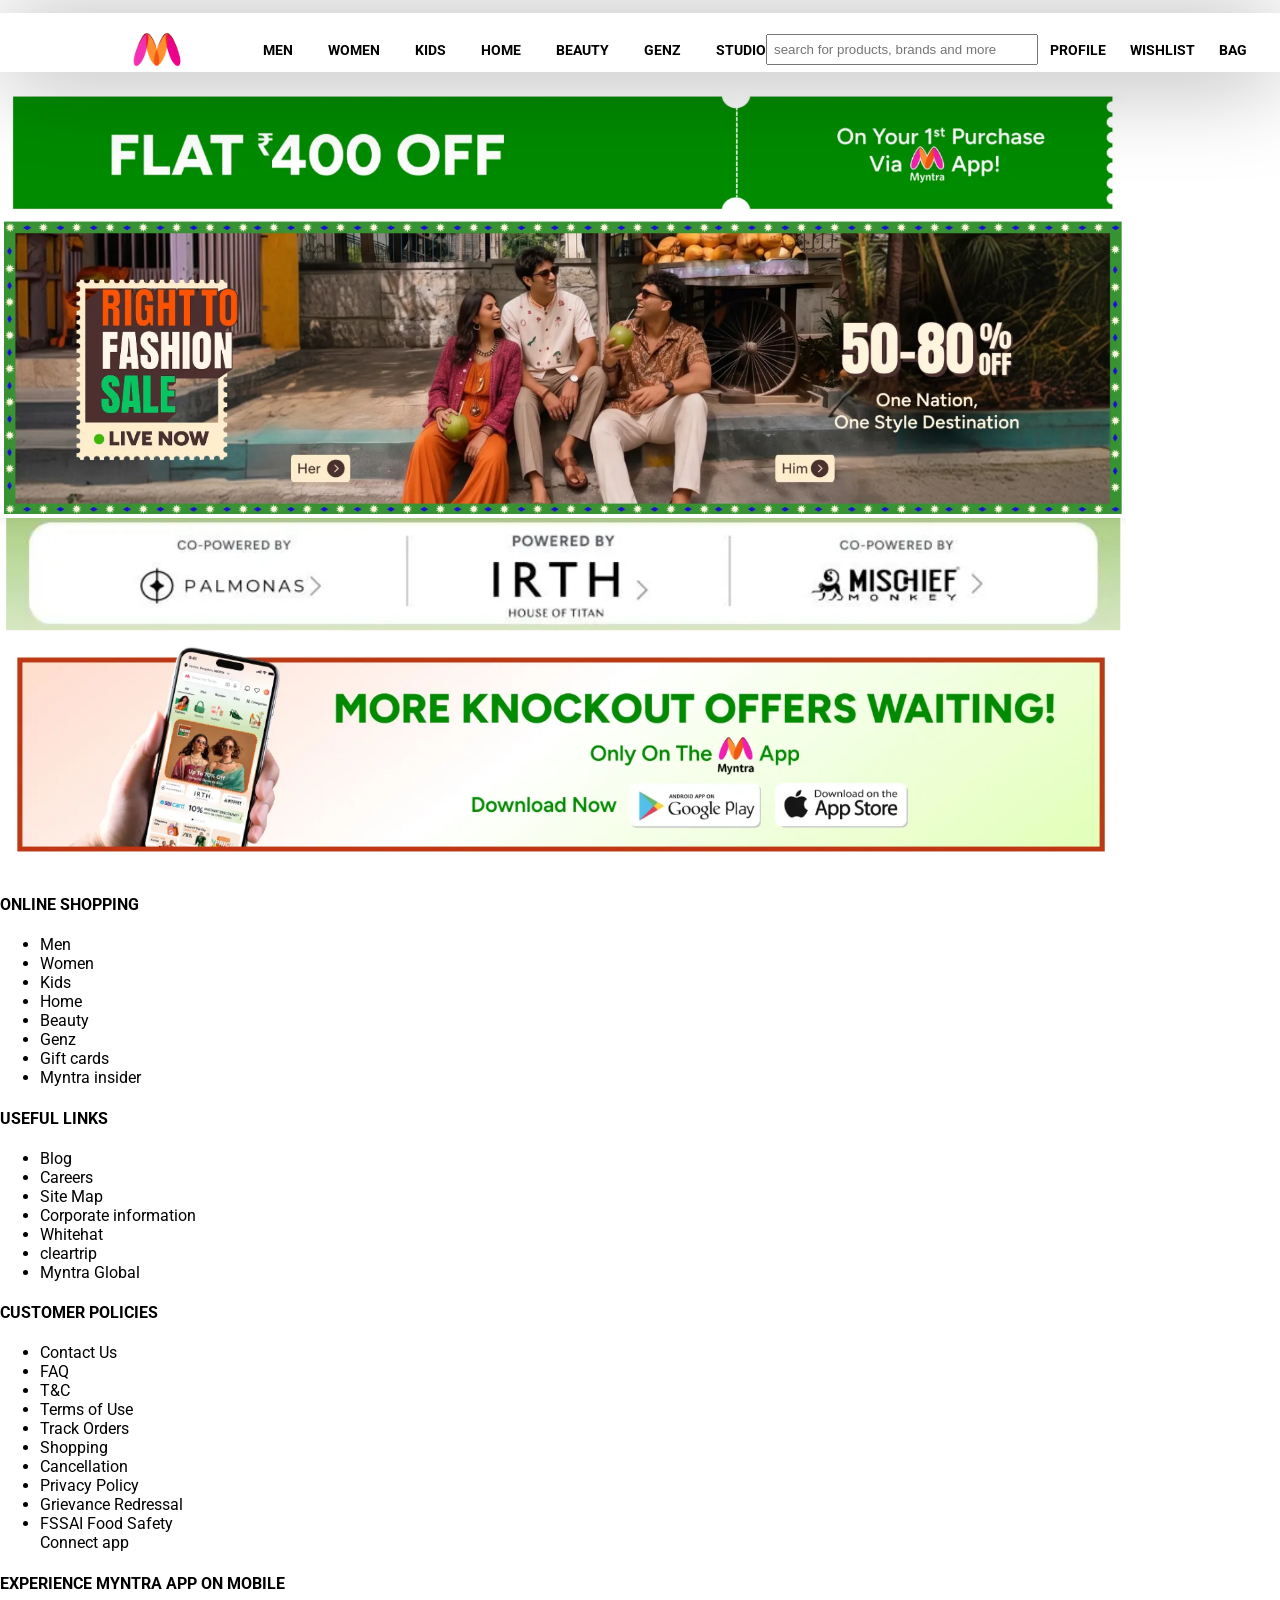
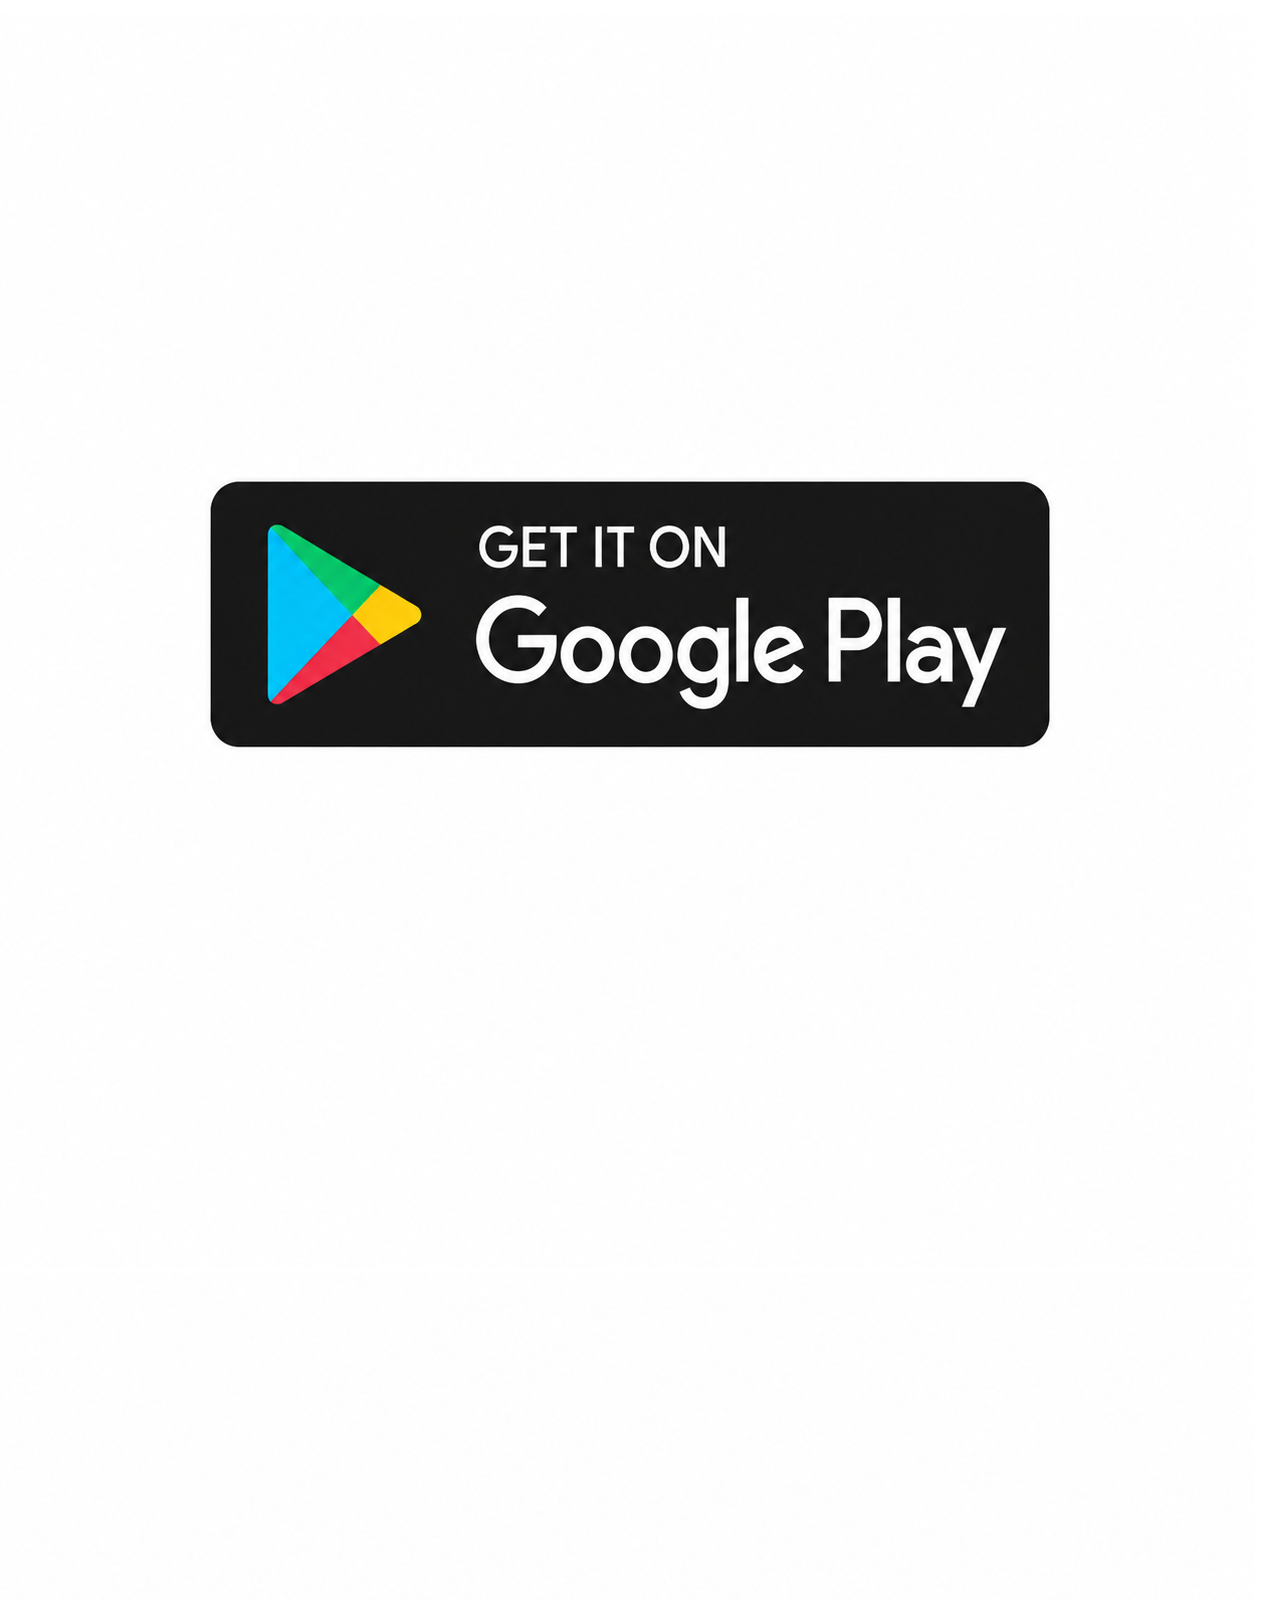
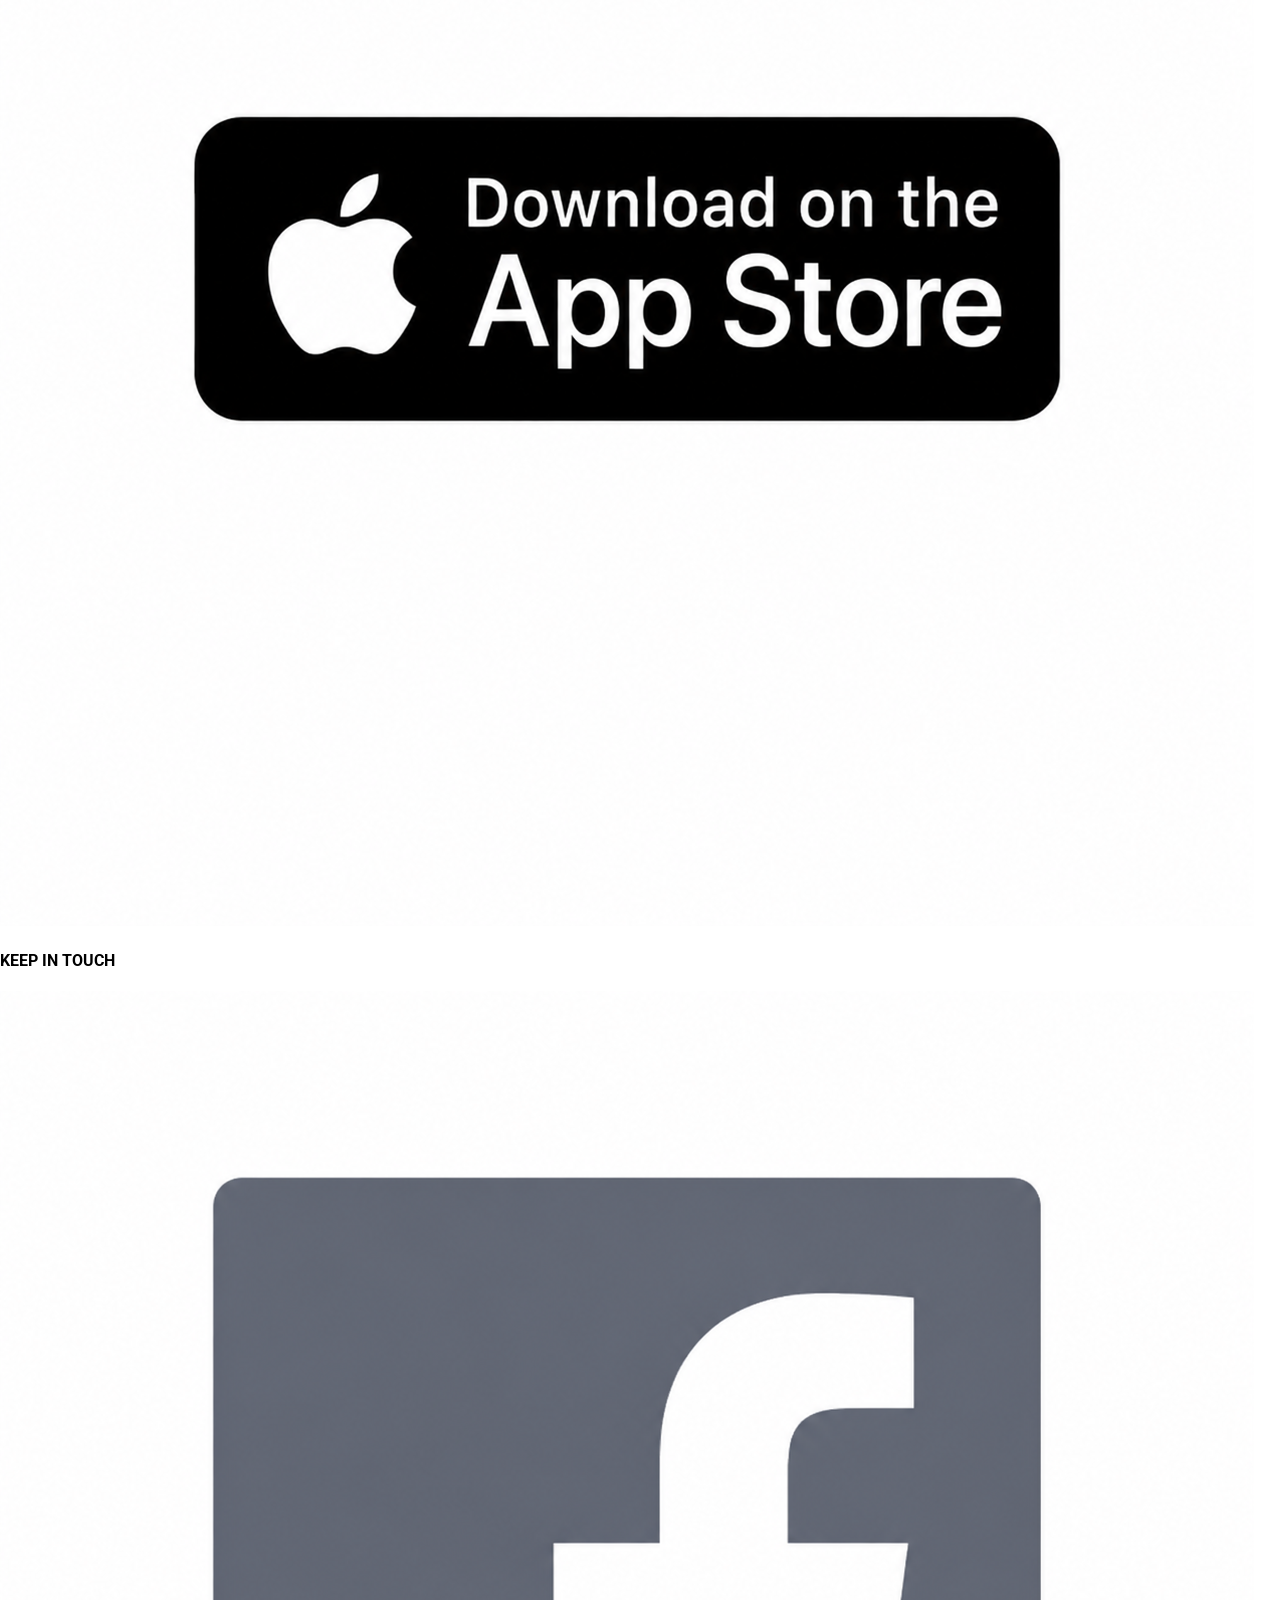
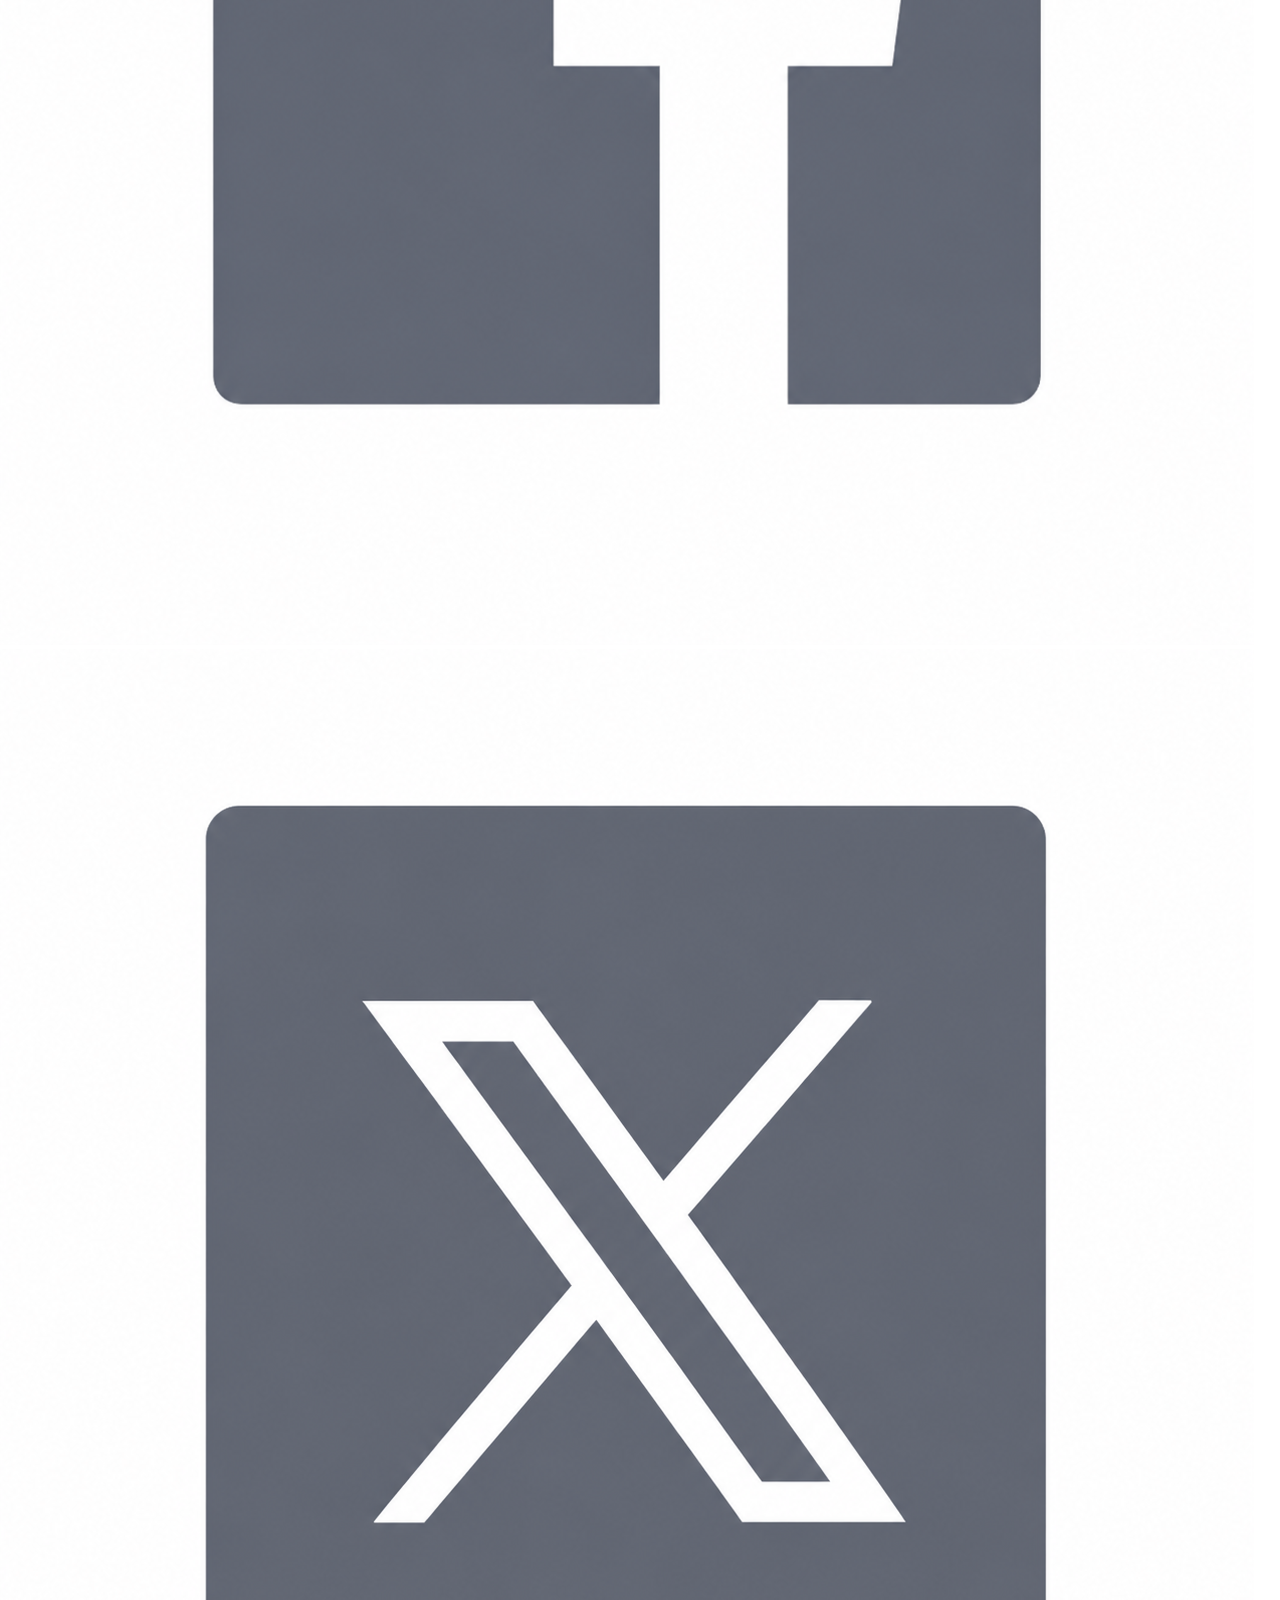
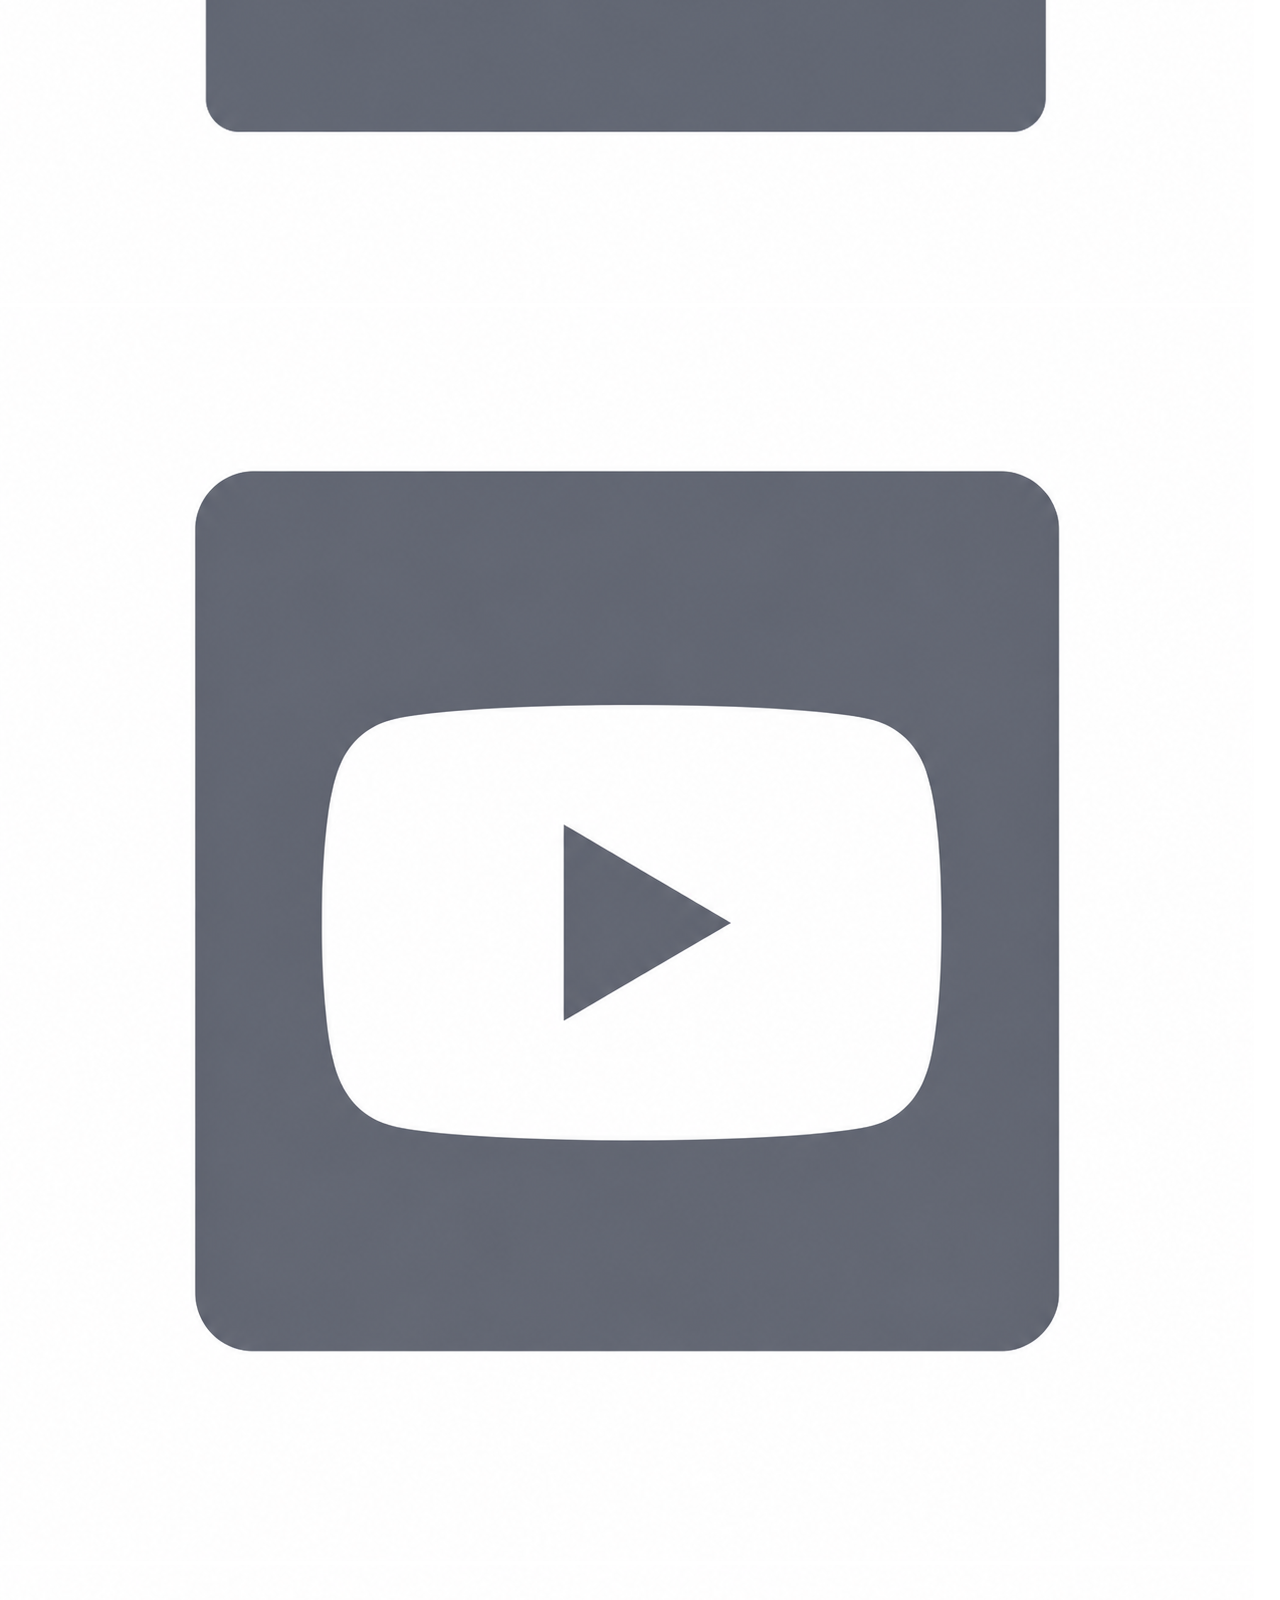
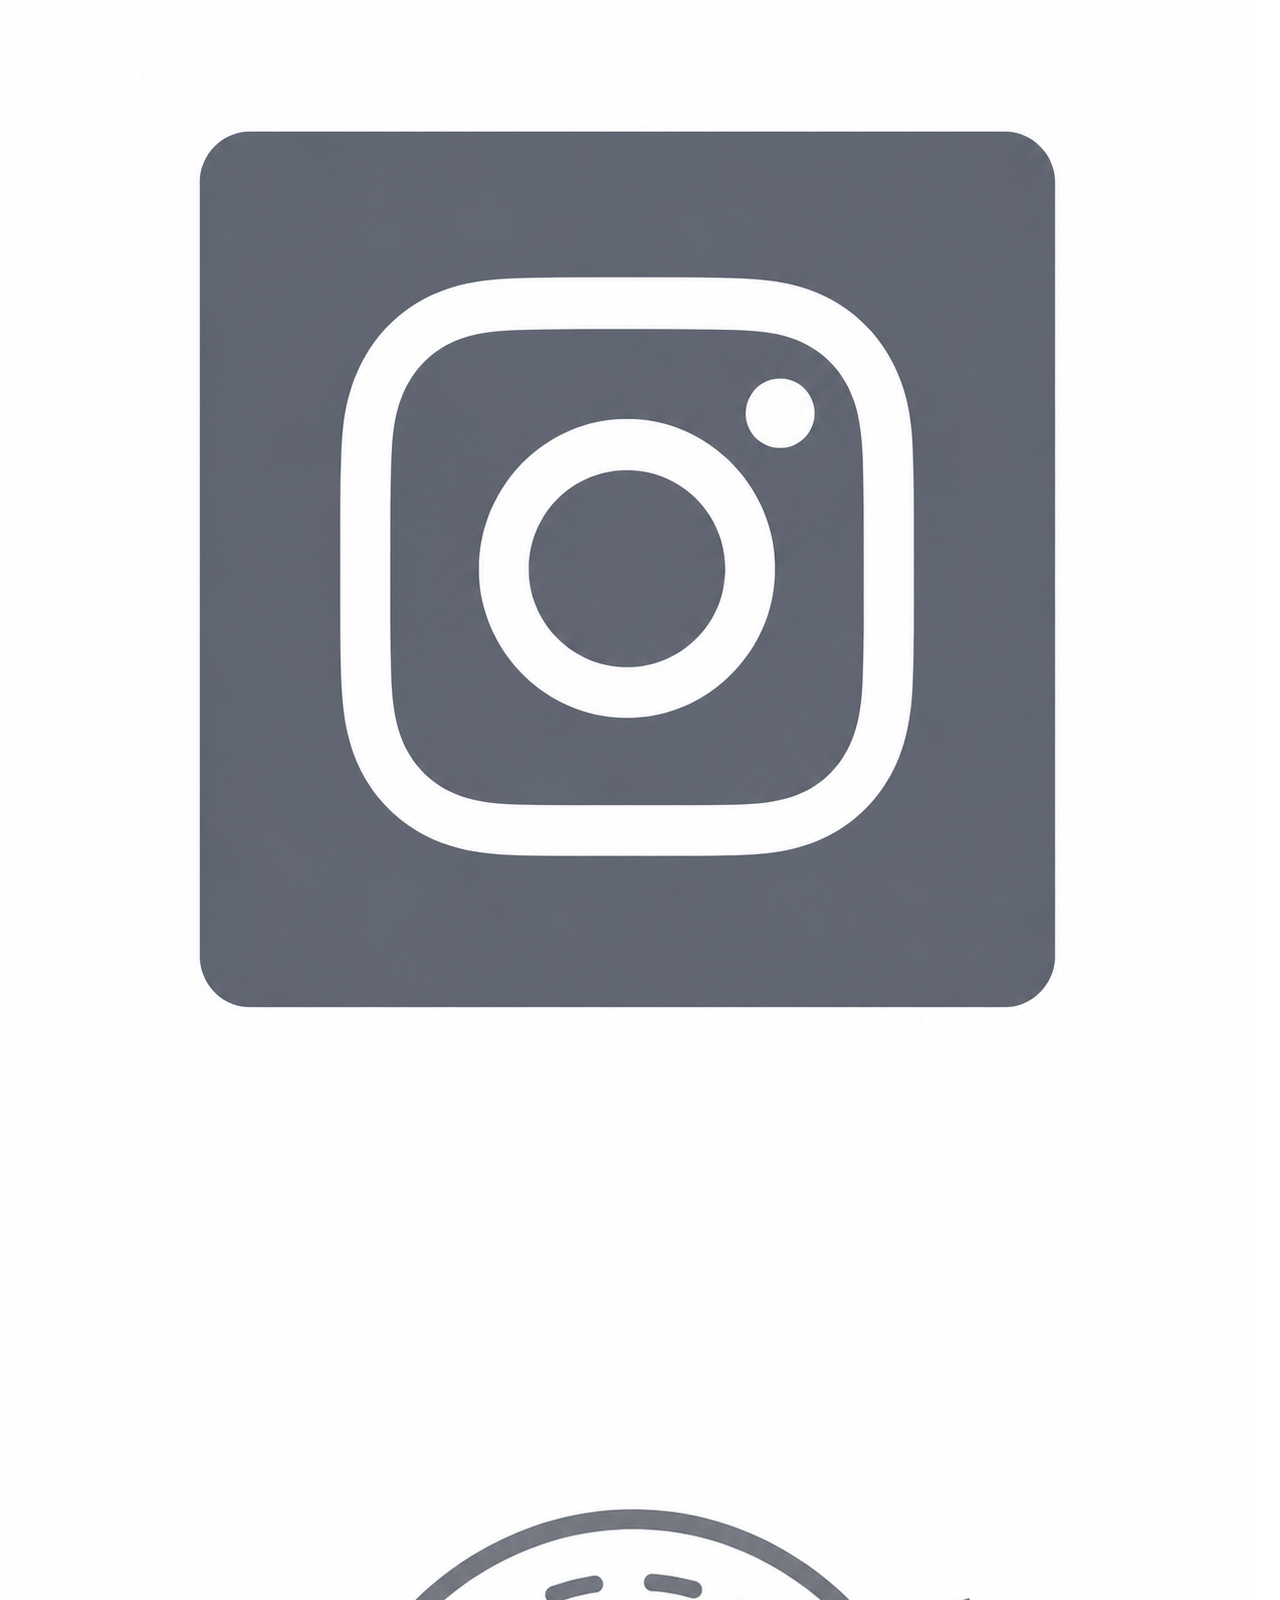
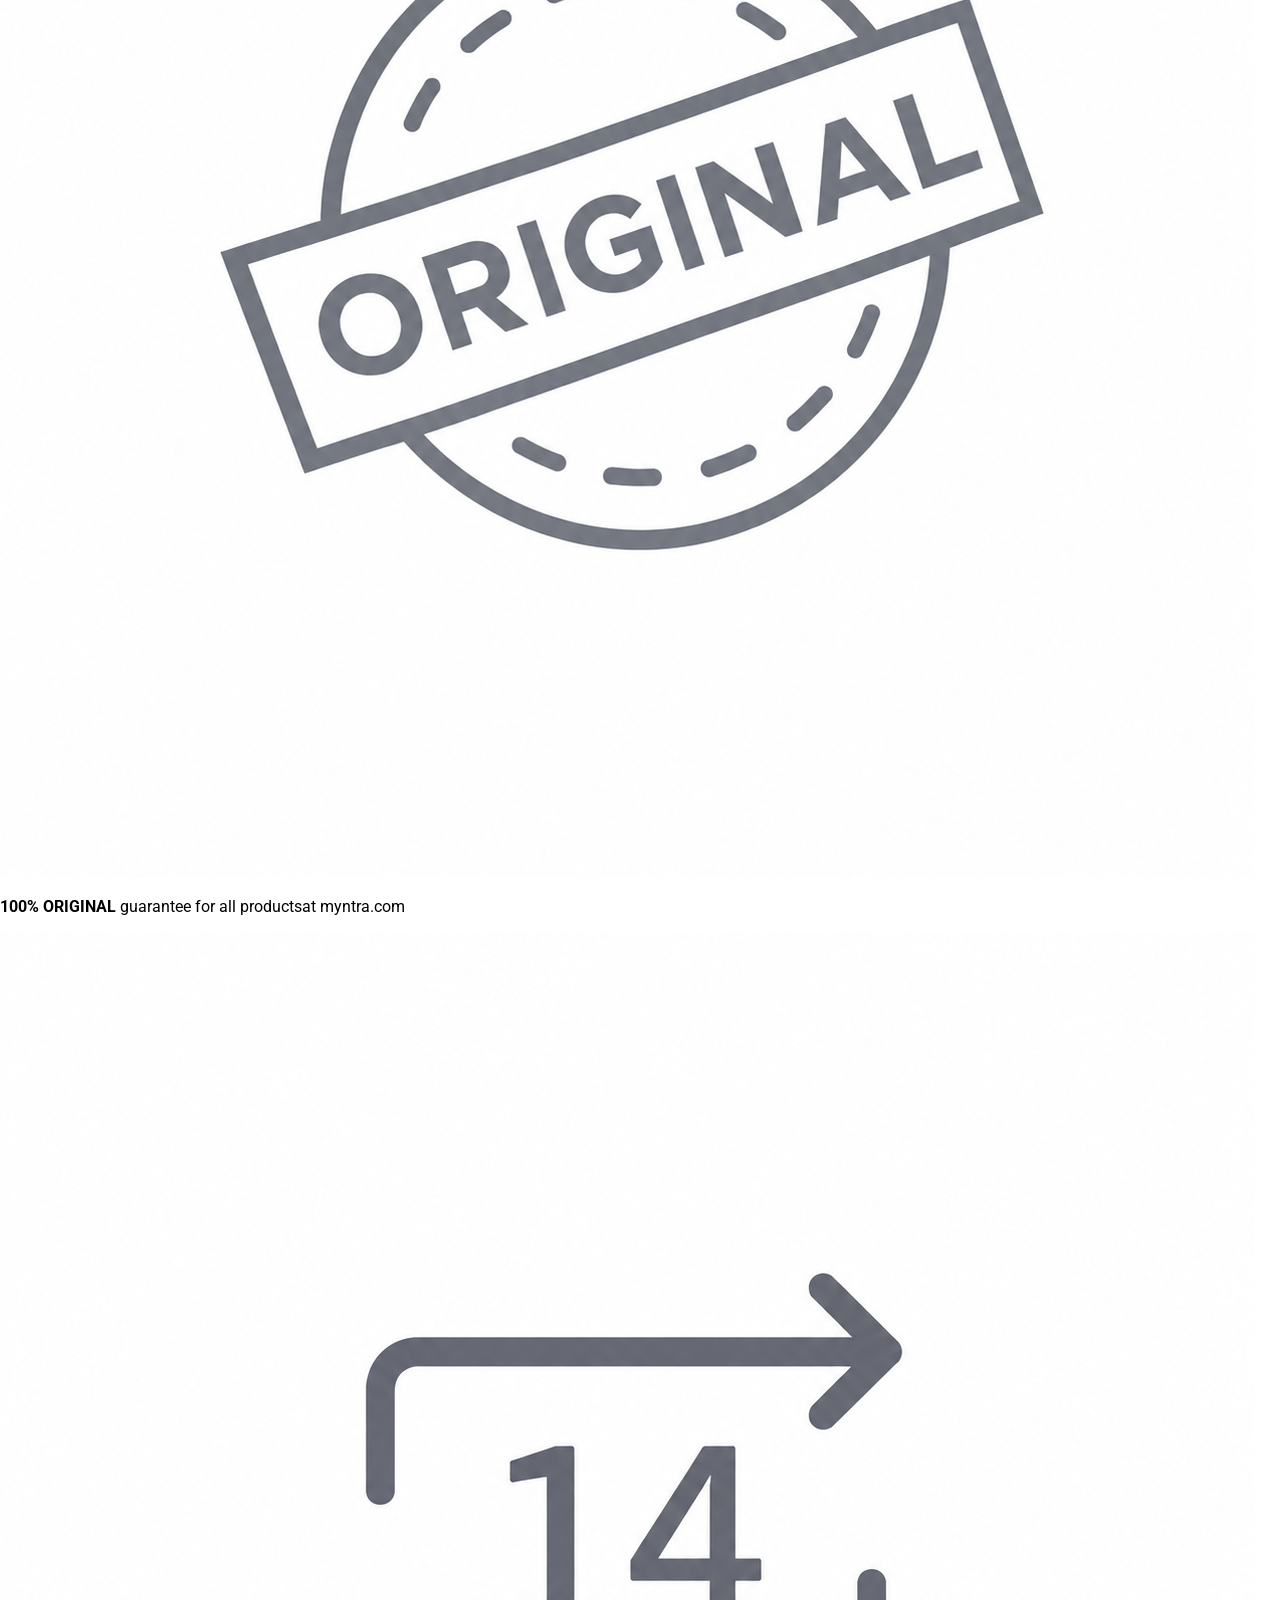
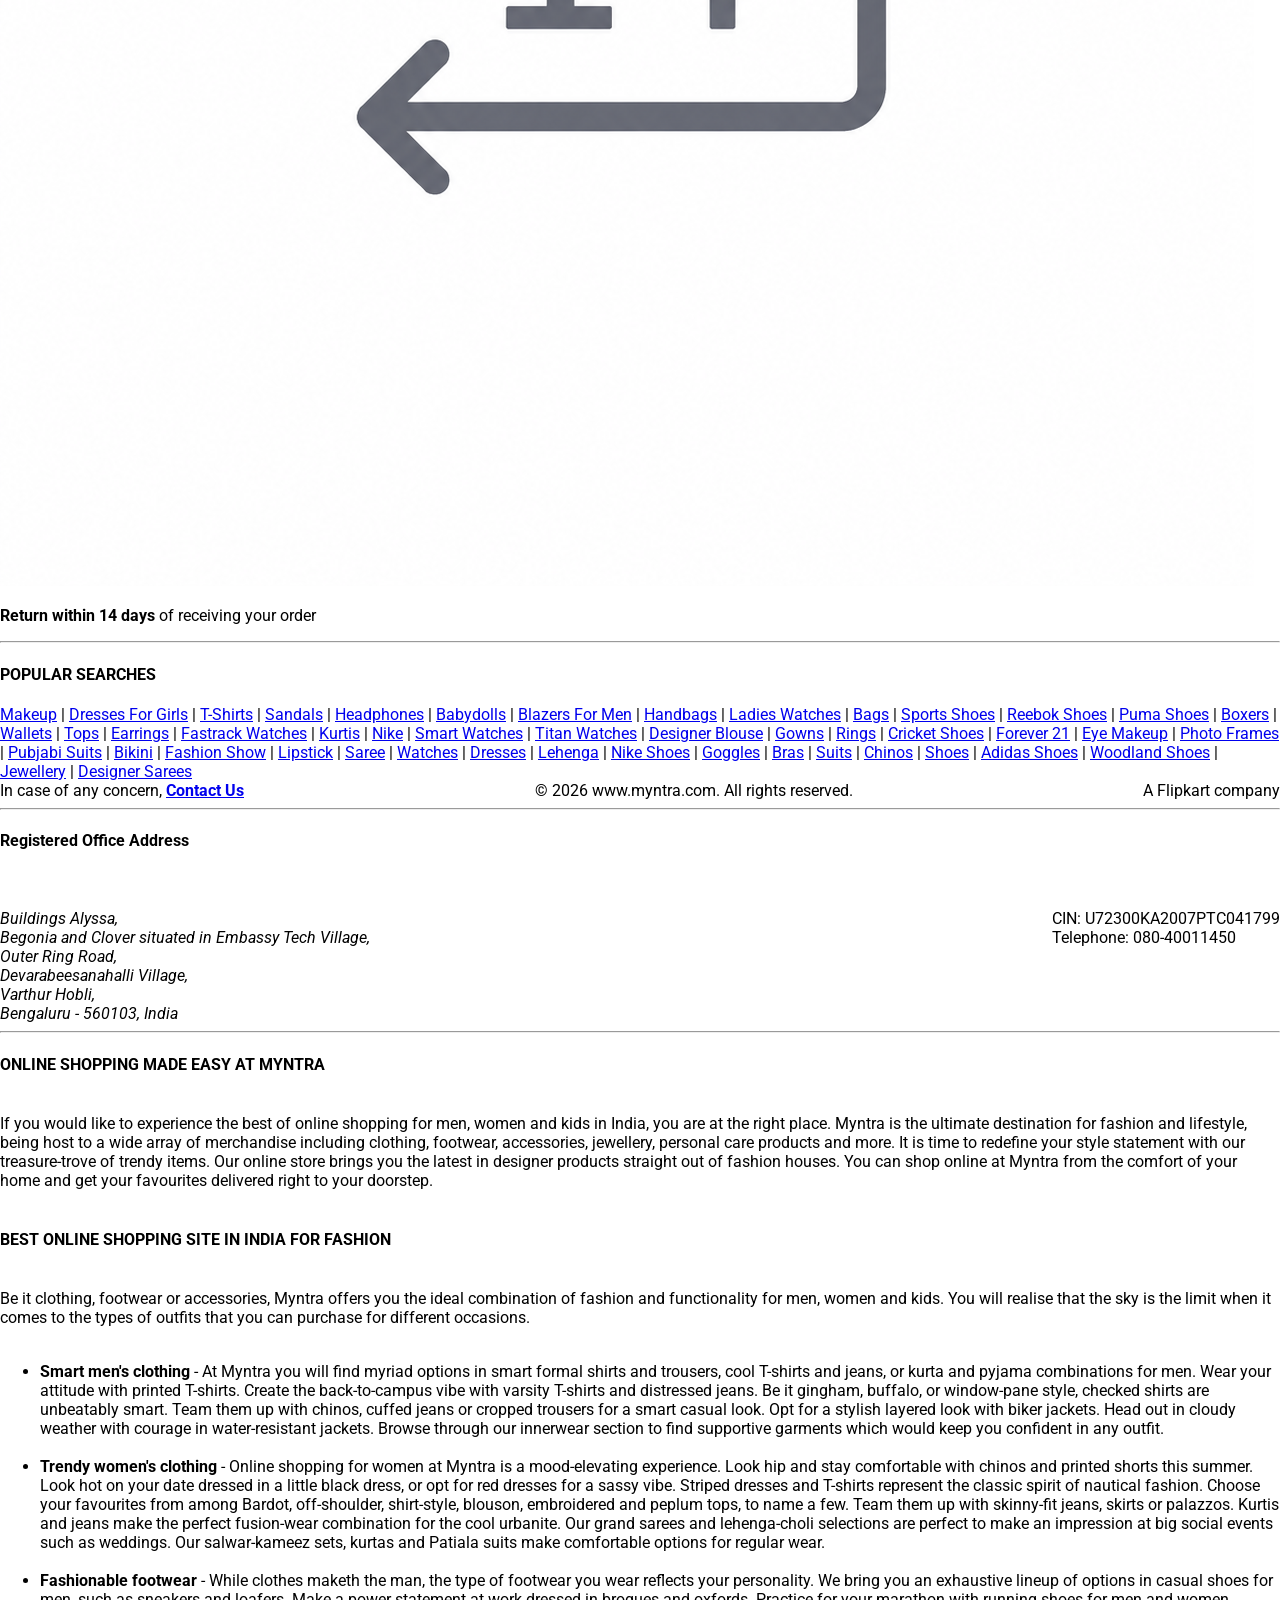
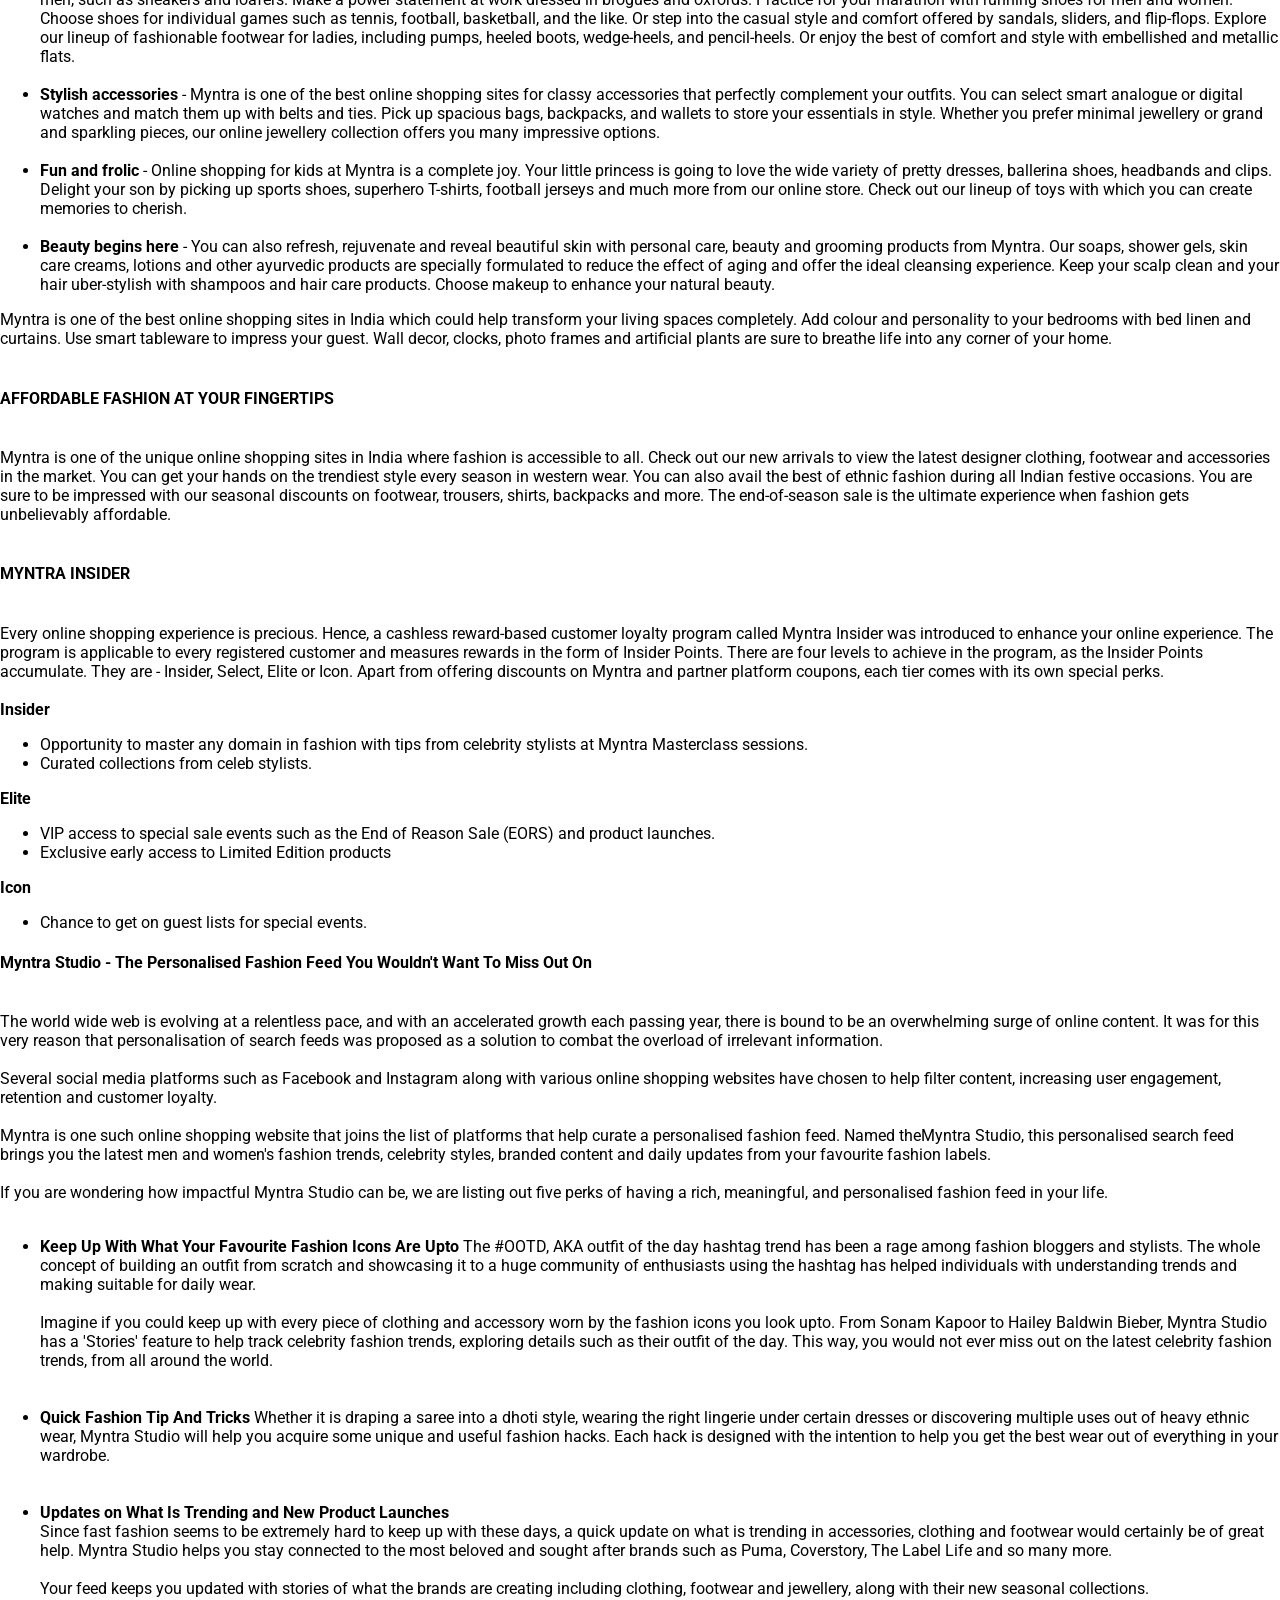
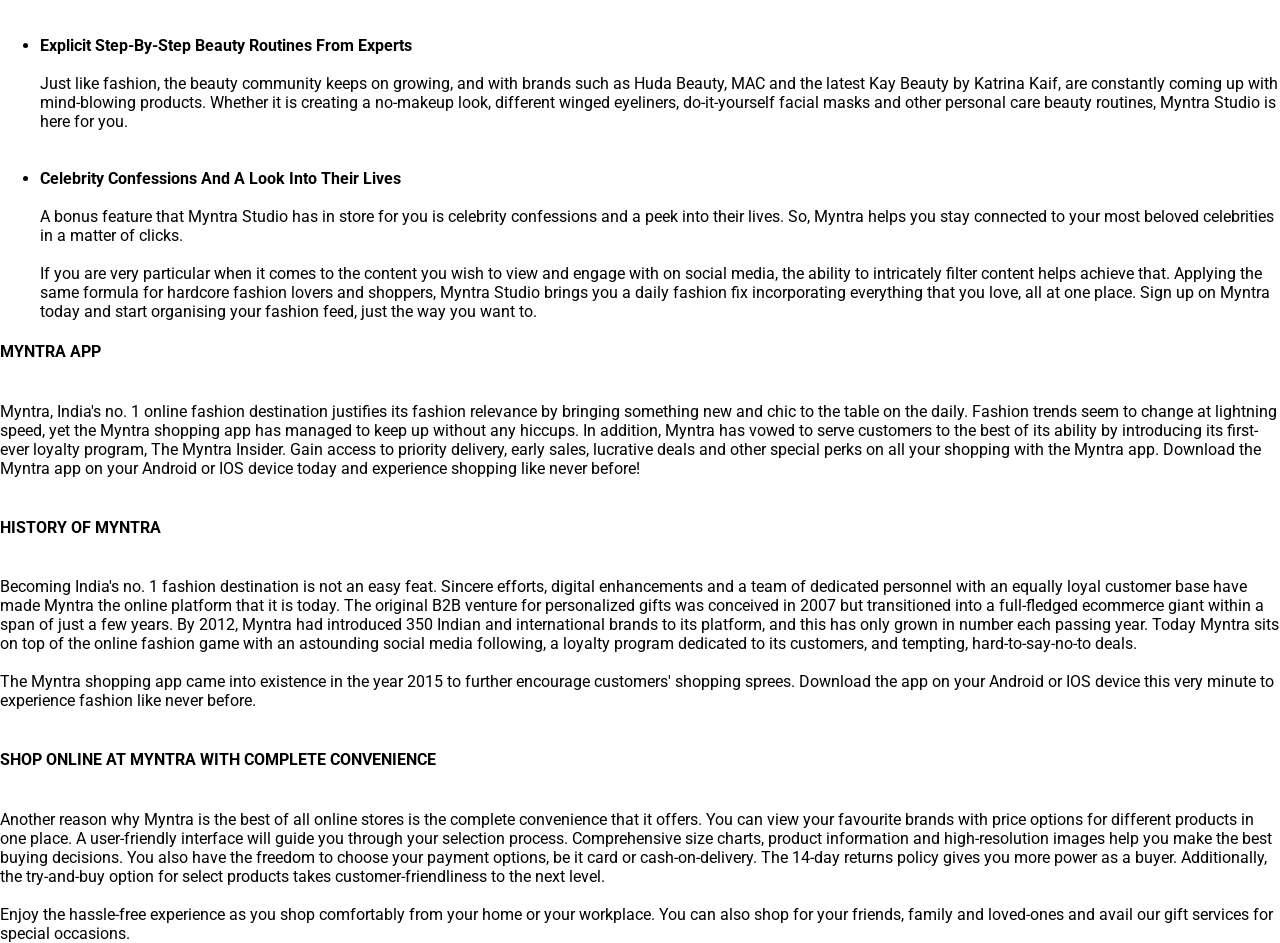
==== commit f0d4b6fc: "updated app and social media logos in footer section" ====
--- a/index.html
+++ b/index.html
@@ -85,27 +85,27 @@
                 <div>
                     <h4>EXPERIENCE MYNTRA APP ON MOBILE</h4>
                     <div>
-                        <a href="#"><img src="" alt="Playstore"></a>
-                        <a href="#"><img src="" alt="app store"></a>
+                        <a href="#"><img src="assets/playStore-logo.png" alt="Playstore"></a>
+                        <a href="#"><img src="assets/appStore-logo.png" alt="app store"></a>
 
                     </div>
 
                     <h4>KEEP IN TOUCH</h4>
                     <div>
-                        <a href="#"><img src="" alt="Facebook"></a>
-                        <a href="#"><img src="" alt="X"></a>
-                        <a href="#"><img src="" alt="Youtube"></a>
-                        <a href="#"><img src="" alt="Instagram"></a>
+                        <a href="#"><img src="assets/facebook-logo.png" alt="Facebook"></a>
+                        <a href="#"><img src="assets/X-logo.png" alt="X"></a>
+                        <a href="#"><img src="assets/youtube-logo.png" alt="Youtube"></a>
+                        <a href="#"><img src="assets/instagram-logo.png" alt="Instagram"></a>
                     </div>
                 </div>
 
                 <div>
                     <div>
-                        <img src="" alt="guarantee badge">
+                        <img src="assets/original-logo.png" alt="guarantee badge">
                         <p><strong>100% ORIGINAL</strong> guarantee for all productsat myntra.com</p>
                     </div>
                     <div>
-                        <img src="" alt="return">
+                        <img src="assets/return-logo.png" alt="return">
                         <p><strong>Return within 14 days</strong> of receiving your order</p>
                     </div>
                 </div>
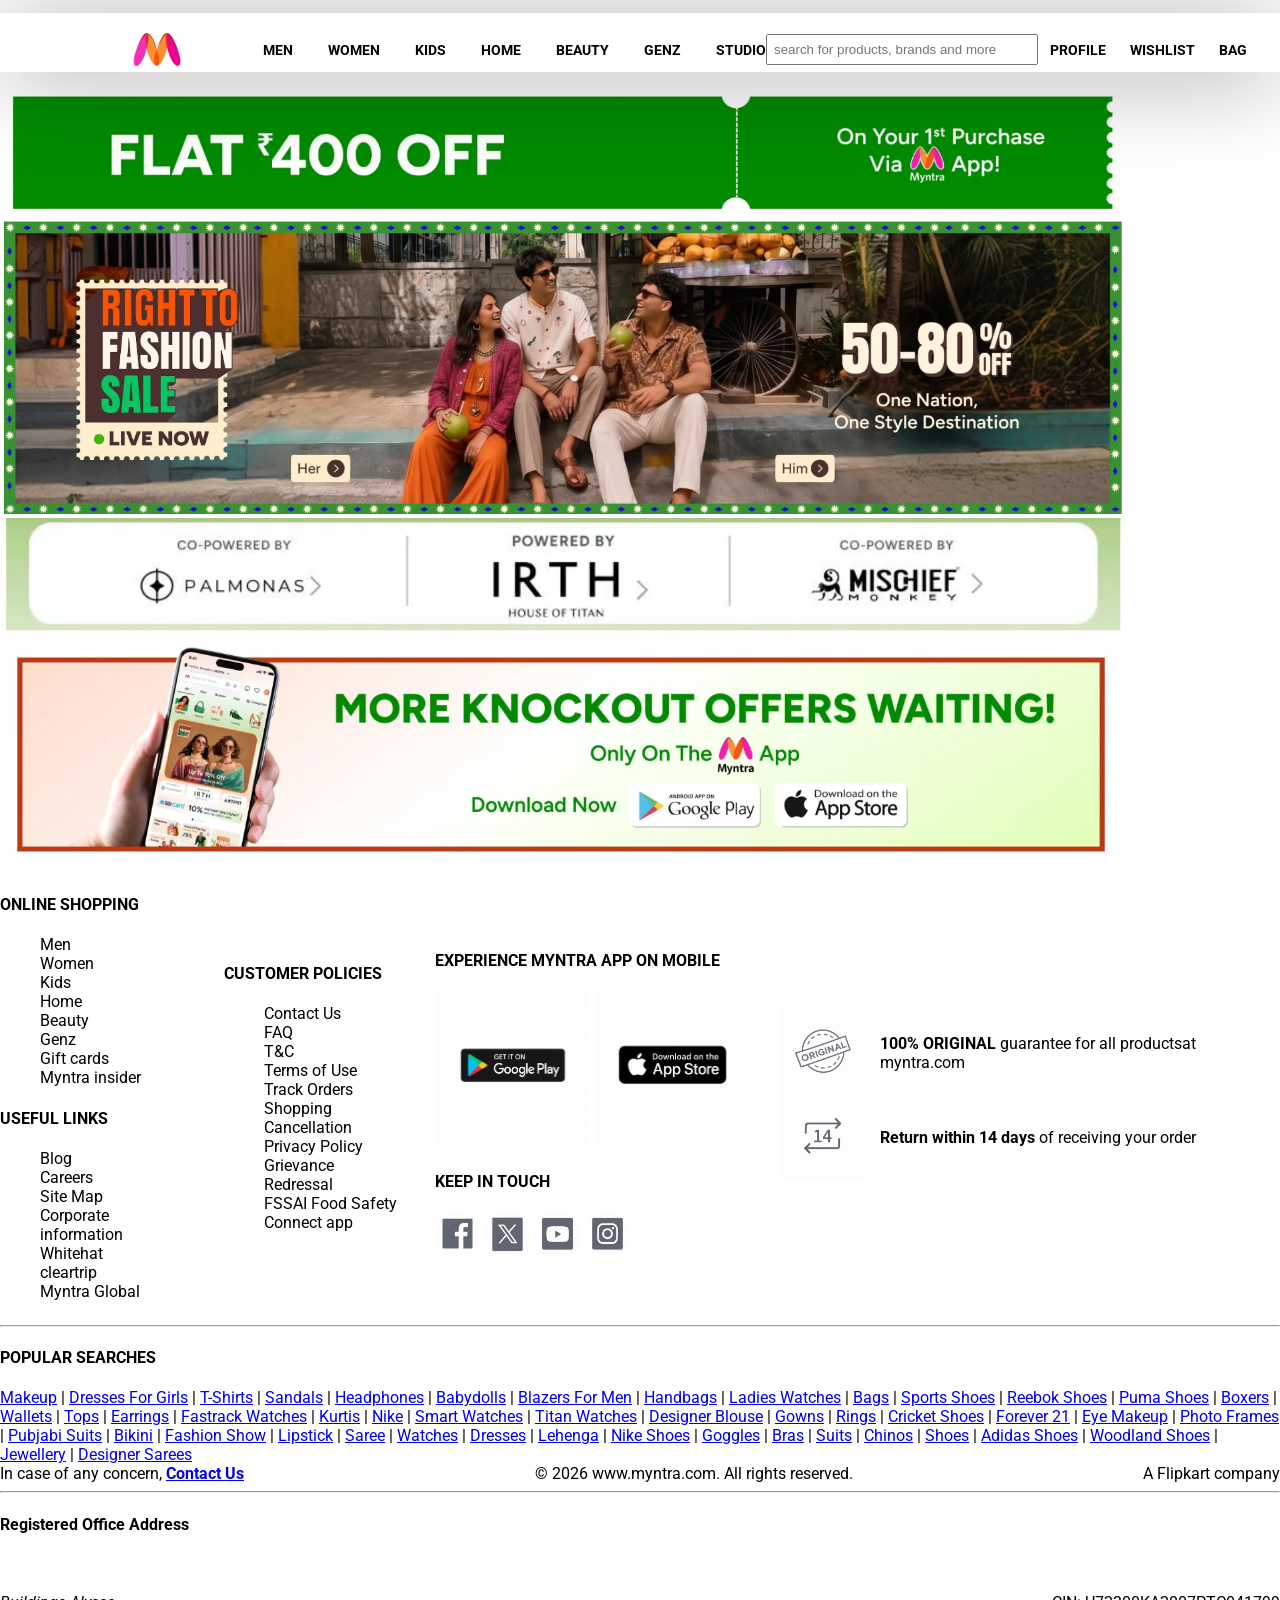
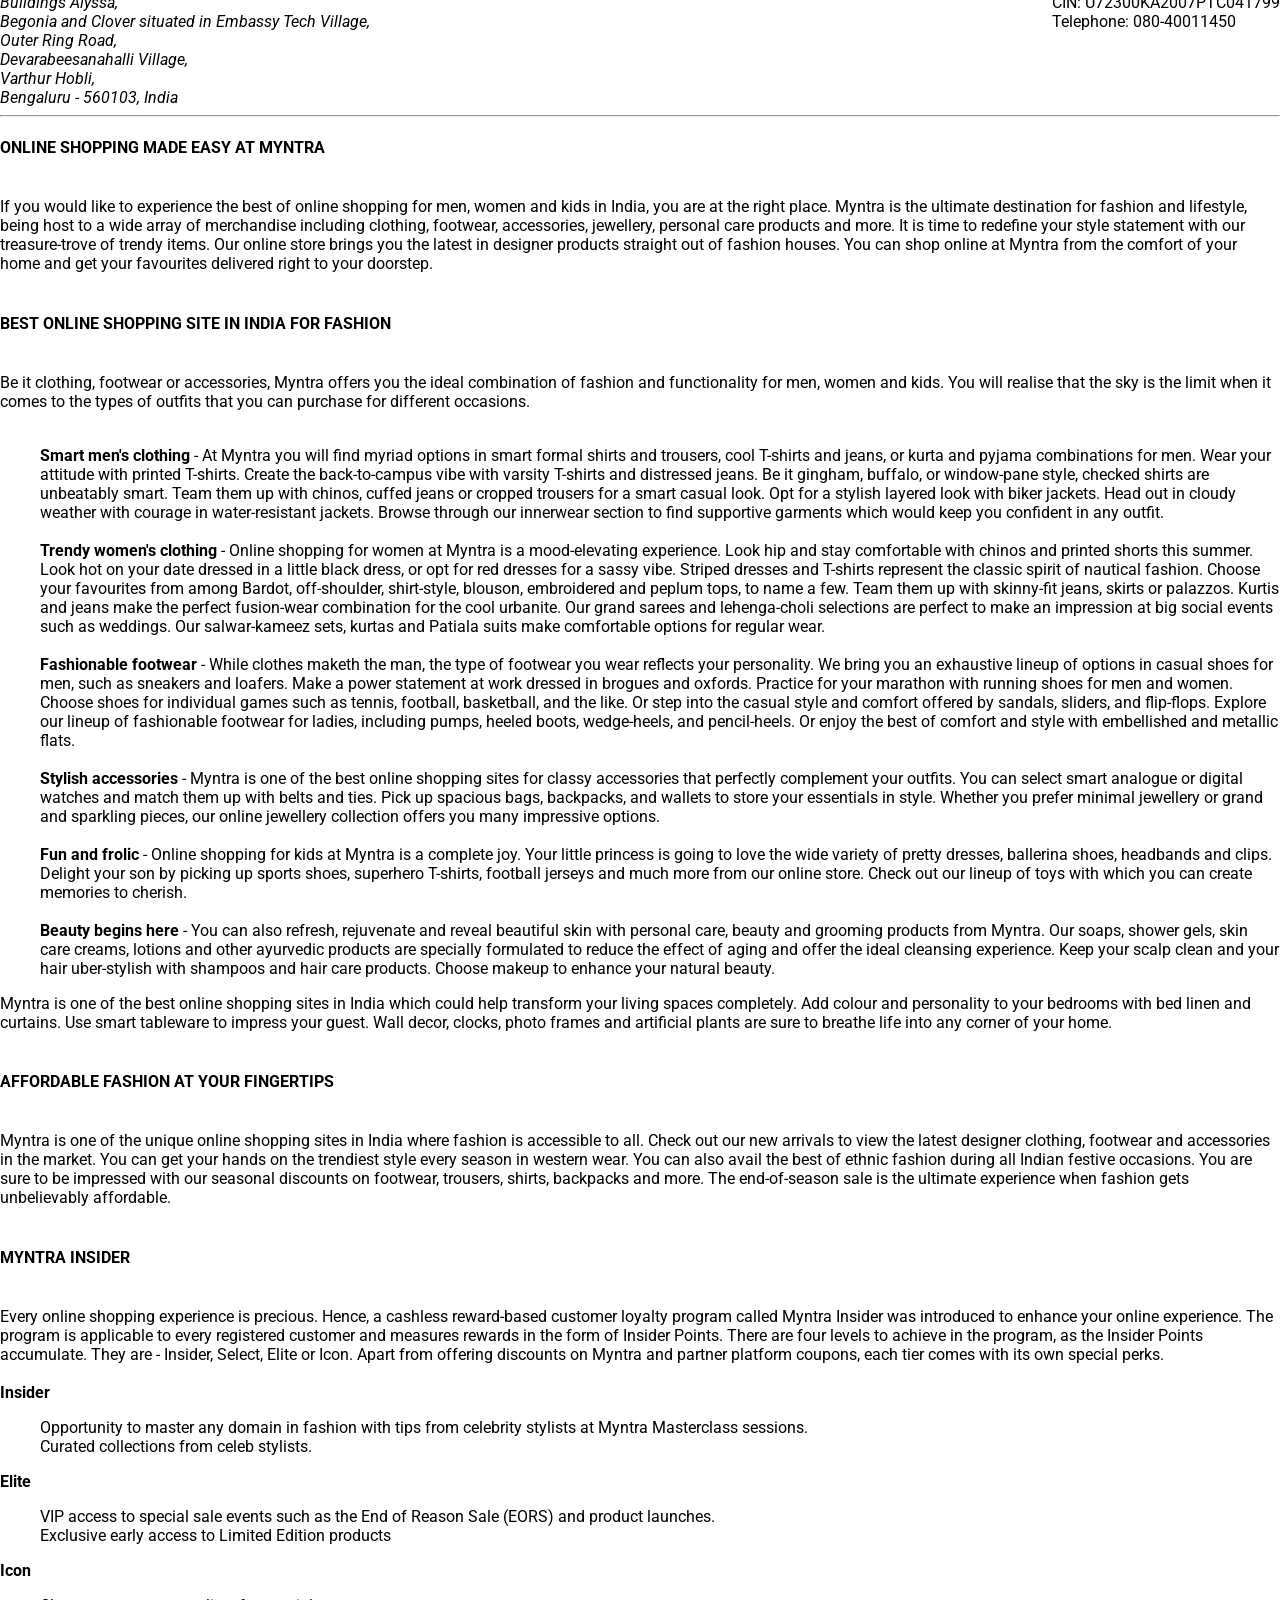
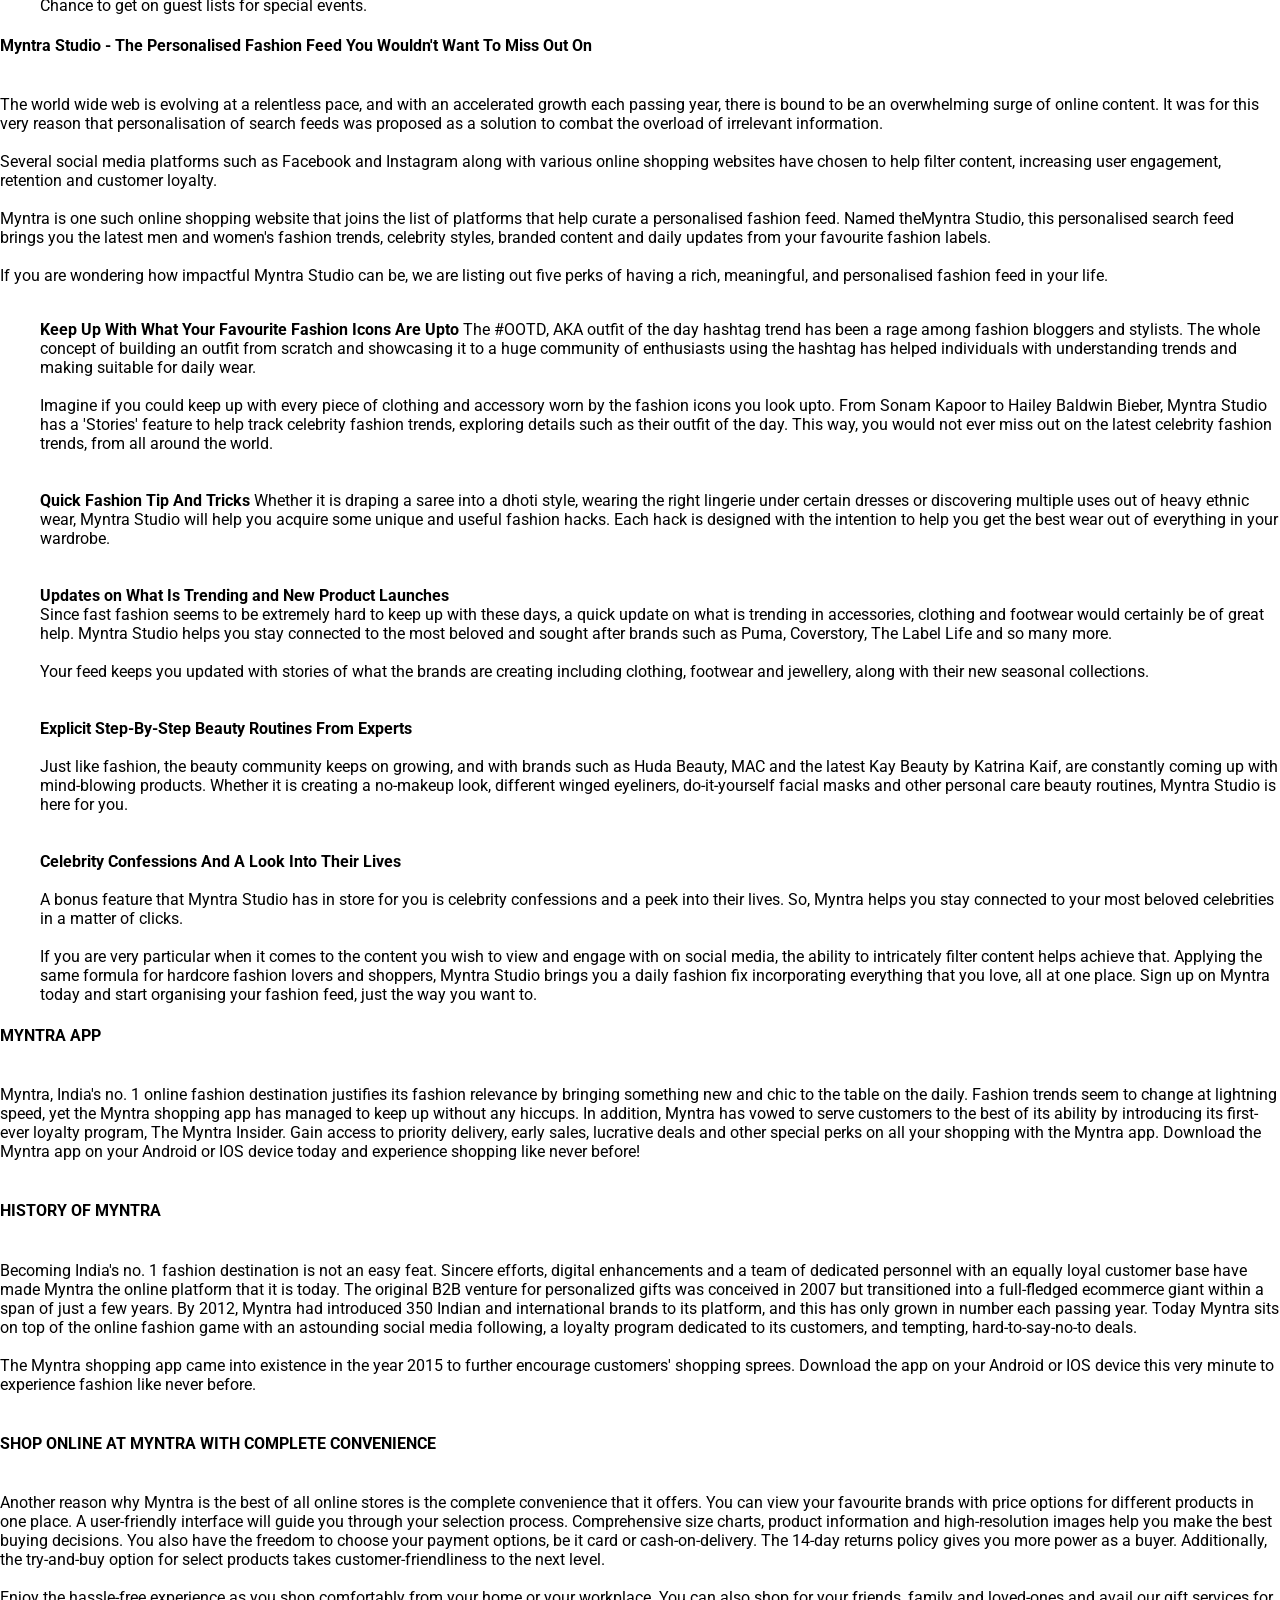
==== commit 710f4f71: "refactor footer section: enhance layout and styling for app download and social media icons" ====
--- a/index.html
+++ b/index.html
@@ -84,28 +84,29 @@
 
                 <div>
                     <h4>EXPERIENCE MYNTRA APP ON MOBILE</h4>
-                    <div>
-                        <a href="#"><img src="assets/playStore-logo.png" alt="Playstore"></a>
-                        <a href="#"><img src="assets/appStore-logo.png" alt="app store"></a>
+                    <div class = "download-app">
+                        <a href="#"><img src="assets/playStore-logo.png" alt="Playstore" class = "app-icon"></a>
+                        <a href="#"><img src="assets/appStore-logo.png" alt="app store" class = "app-icon"></a>
 
                     </div>
 
                     <h4>KEEP IN TOUCH</h4>
-                    <div>
-                        <a href="#"><img src="assets/facebook-logo.png" alt="Facebook"></a>
-                        <a href="#"><img src="assets/X-logo.png" alt="X"></a>
-                        <a href="#"><img src="assets/youtube-logo.png" alt="Youtube"></a>
-                        <a href="#"><img src="assets/instagram-logo.png" alt="Instagram"></a>
+                    <div class = "socials">
+                        <a href="#"><img src="assets/facebook-logo.png" alt="Facebook" class = "socails-icon"></a>
+                        <a href="#"><img src="assets/X-logo.png" alt="X" class="socails-icon"></a>
+                        <a href="#"><img src="assets/youtube-logo.png" alt="Youtube" class="socails-icon"></a>
+                        <a href="#"><img src="assets/instagram-logo.png" alt="Instagram" class="socails-icon"></a>
                     </div>
                 </div>
 
                 <div>
-                    <div>
-                        <img src="assets/original-logo.png" alt="guarantee badge">
+                    <div class = "guarantee-item">
+                        <img src="assets/original-logo.png" alt="guarantee badge" class = "badge-icon">
                         <p><strong>100% ORIGINAL</strong> guarantee for all productsat myntra.com</p>
                     </div>
-                    <div>
-                        <img src="assets/return-logo.png" alt="return">
+                    
+                    <div class = "guarantee-item">
+                        <img src="assets/return-logo.png" alt="return" class="badge-icon">
                         <p><strong>Return within 14 days</strong> of receiving your order</p>
                     </div>
                 </div>
--- a/style.css
+++ b/style.css
@@ -60,4 +60,48 @@
 .footer-bar{
     display: flex;
     justify-content: space-between;
+}
+
+.socials{
+    display: flex;
+    gap:5px;
+}
+
+.socails-icon{
+    width: 45px;
+    border: 2px;
+    border-radius: 20px;
+}
+
+.download-app{
+    display: flex;
+    gap: 5px;
+}
+
+.app-icon{
+    width: 155px;
+}
+
+.guarantee-item {
+    display: flex;
+    align-items: center;
+    gap: 15px;
+}
+
+.badge-icon{
+    width: 85px;
+}
+
+.footer-main{
+    display: flex;
+    align-items: center;
+    gap: 30px;
+}
+
+.footer-main ul li{
+    list-style: none;
+}
+
+footer ul li{
+    list-style: none;
 }
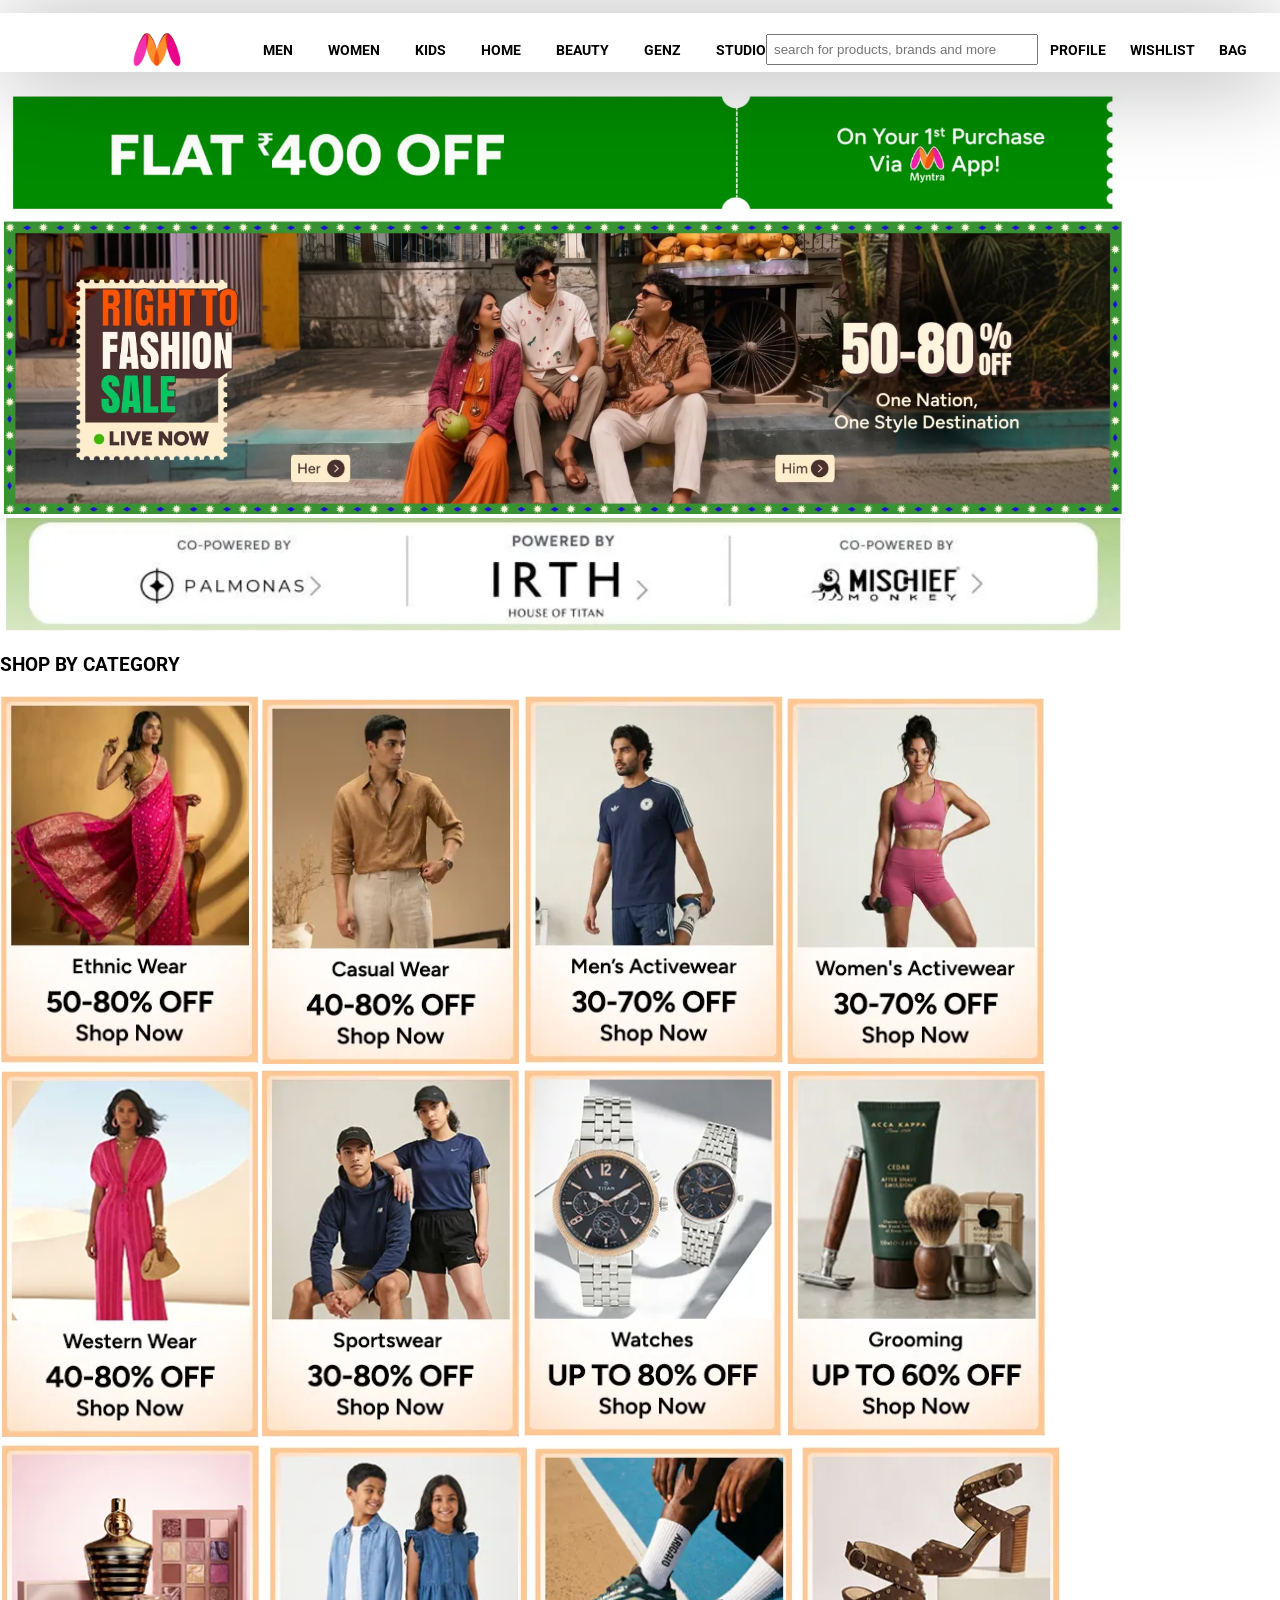
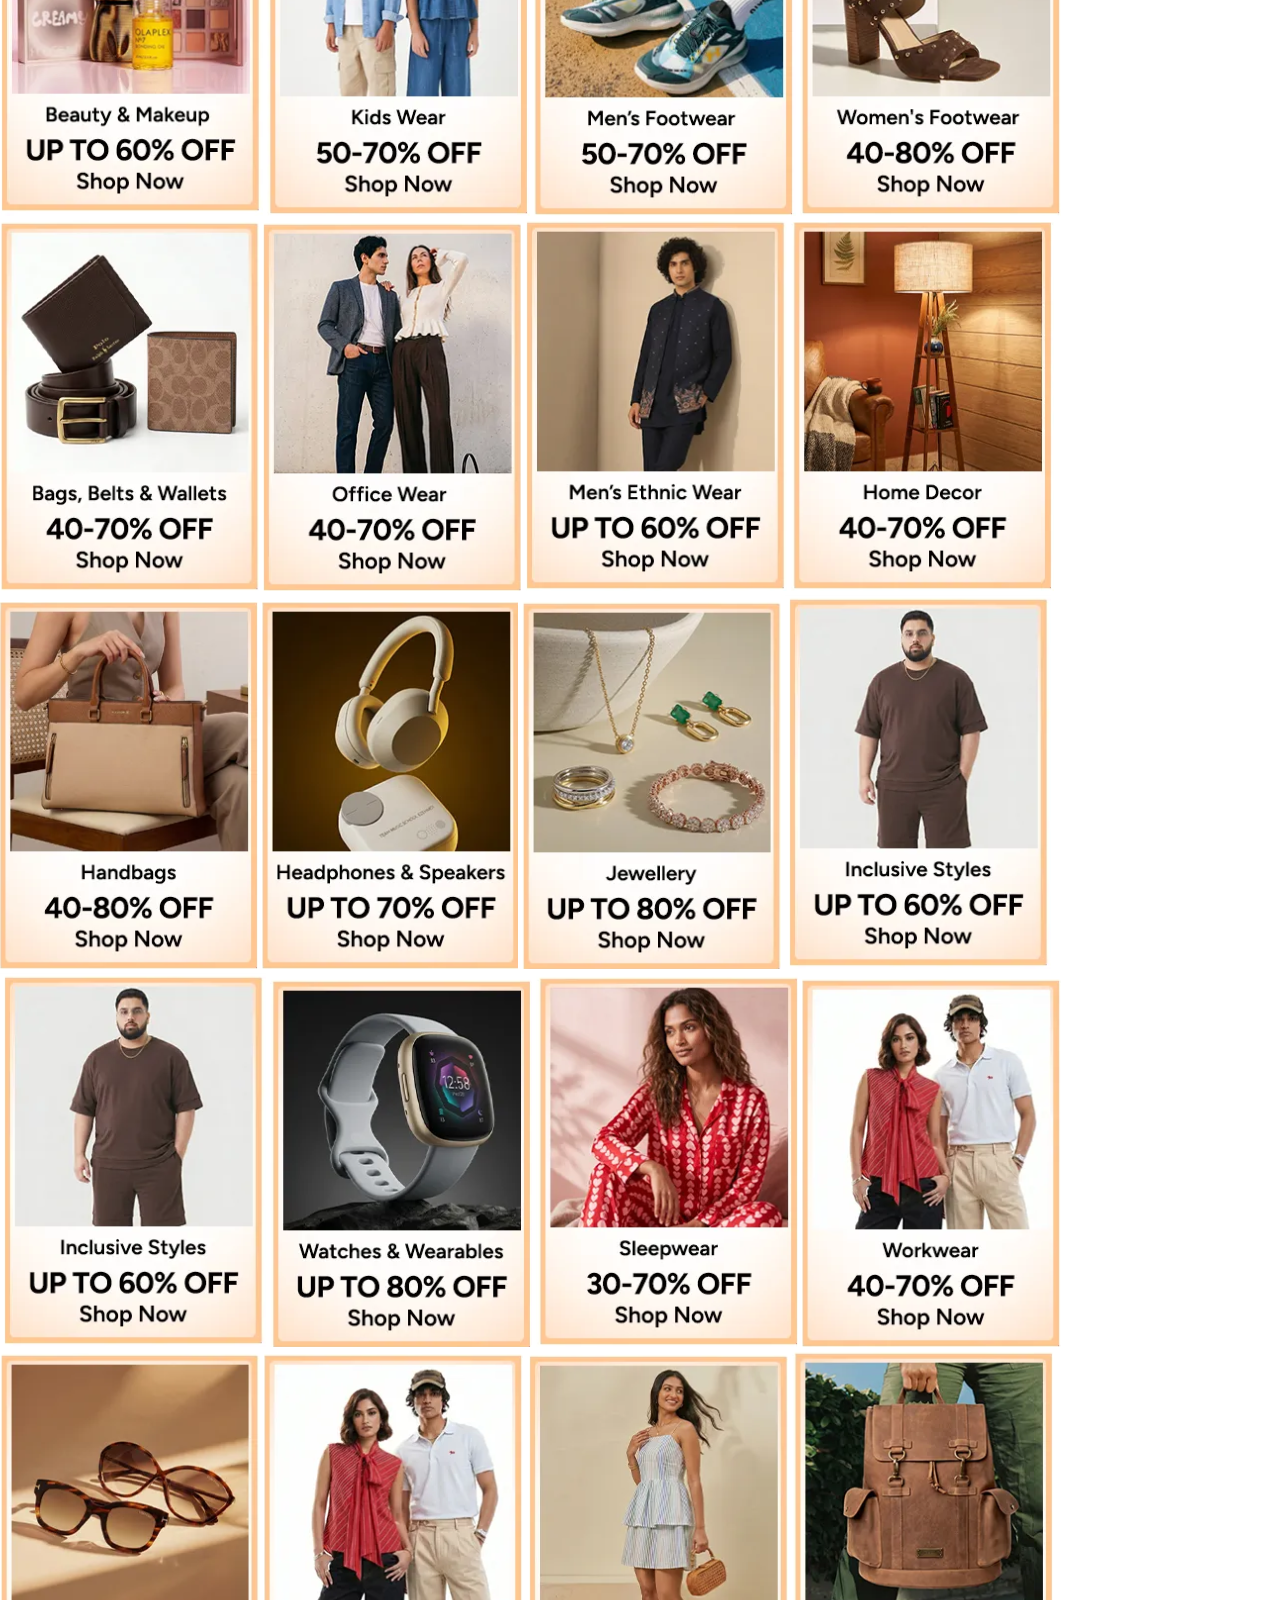
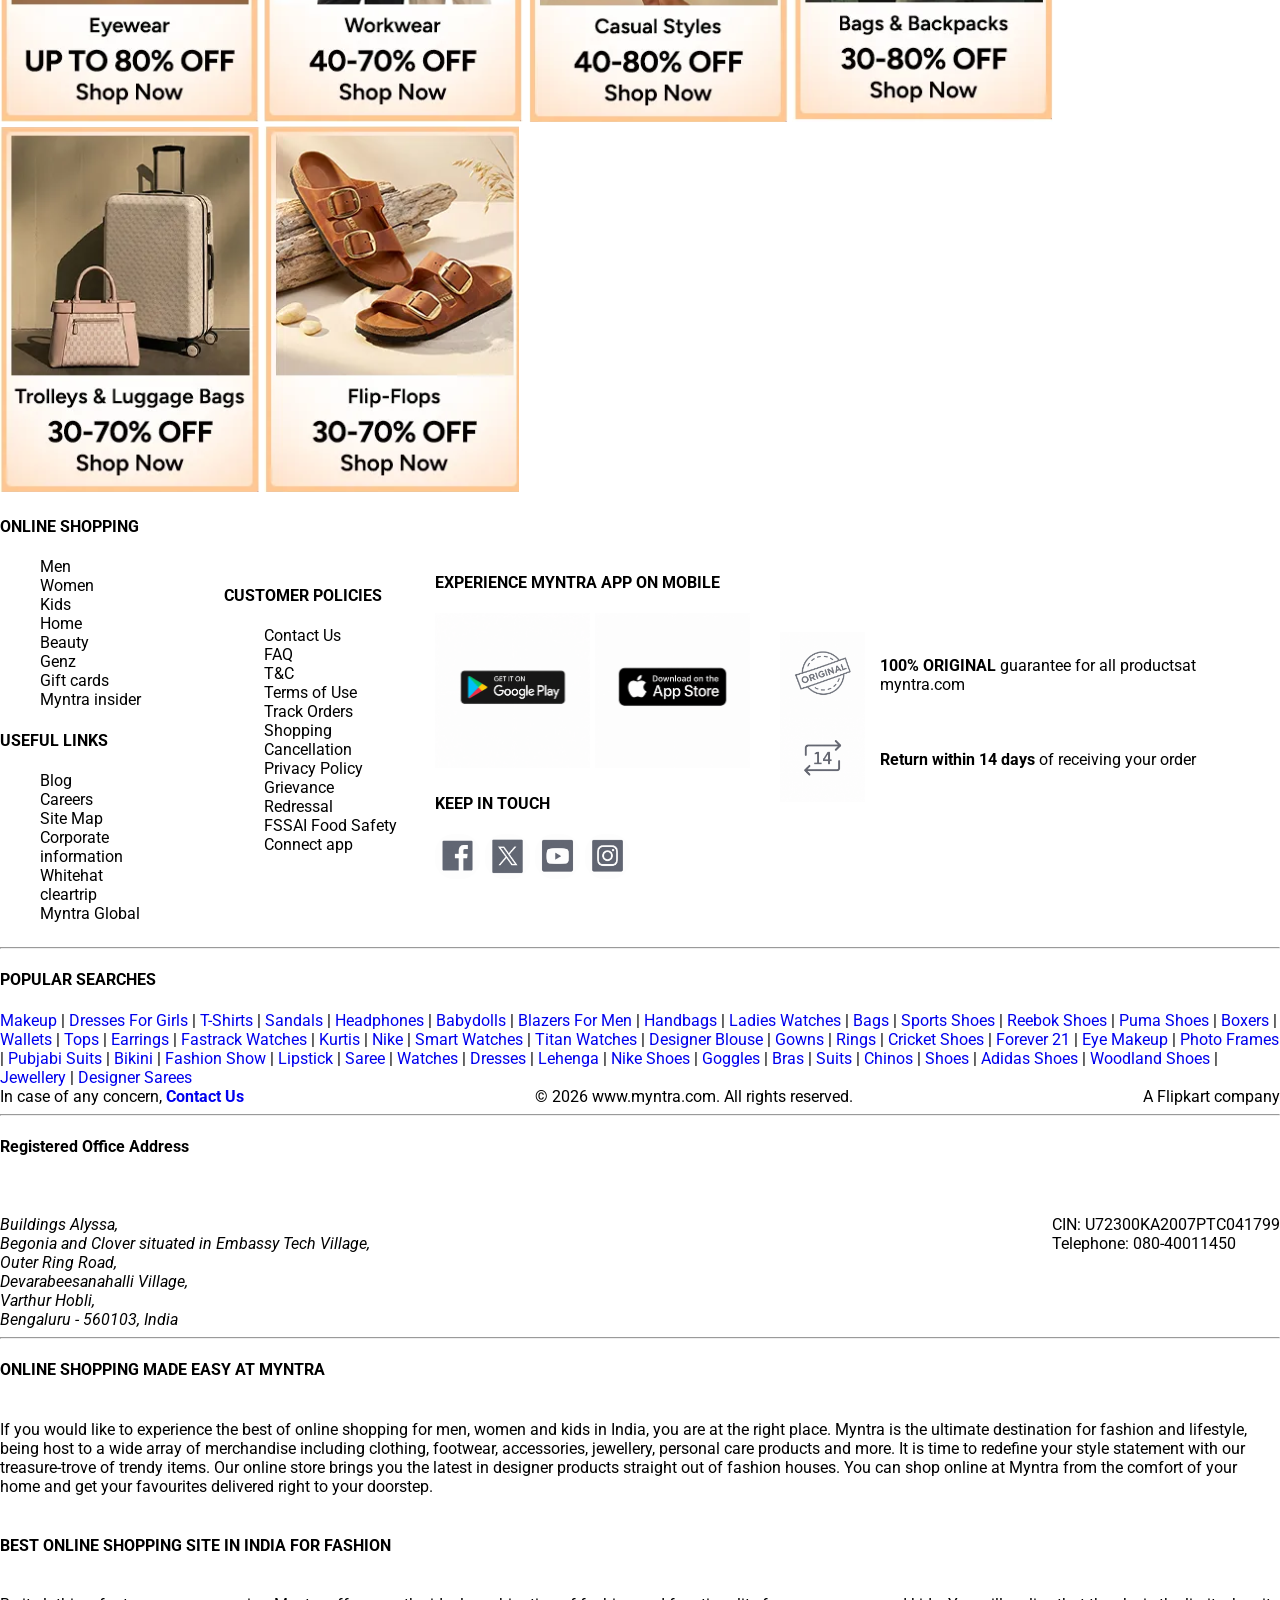
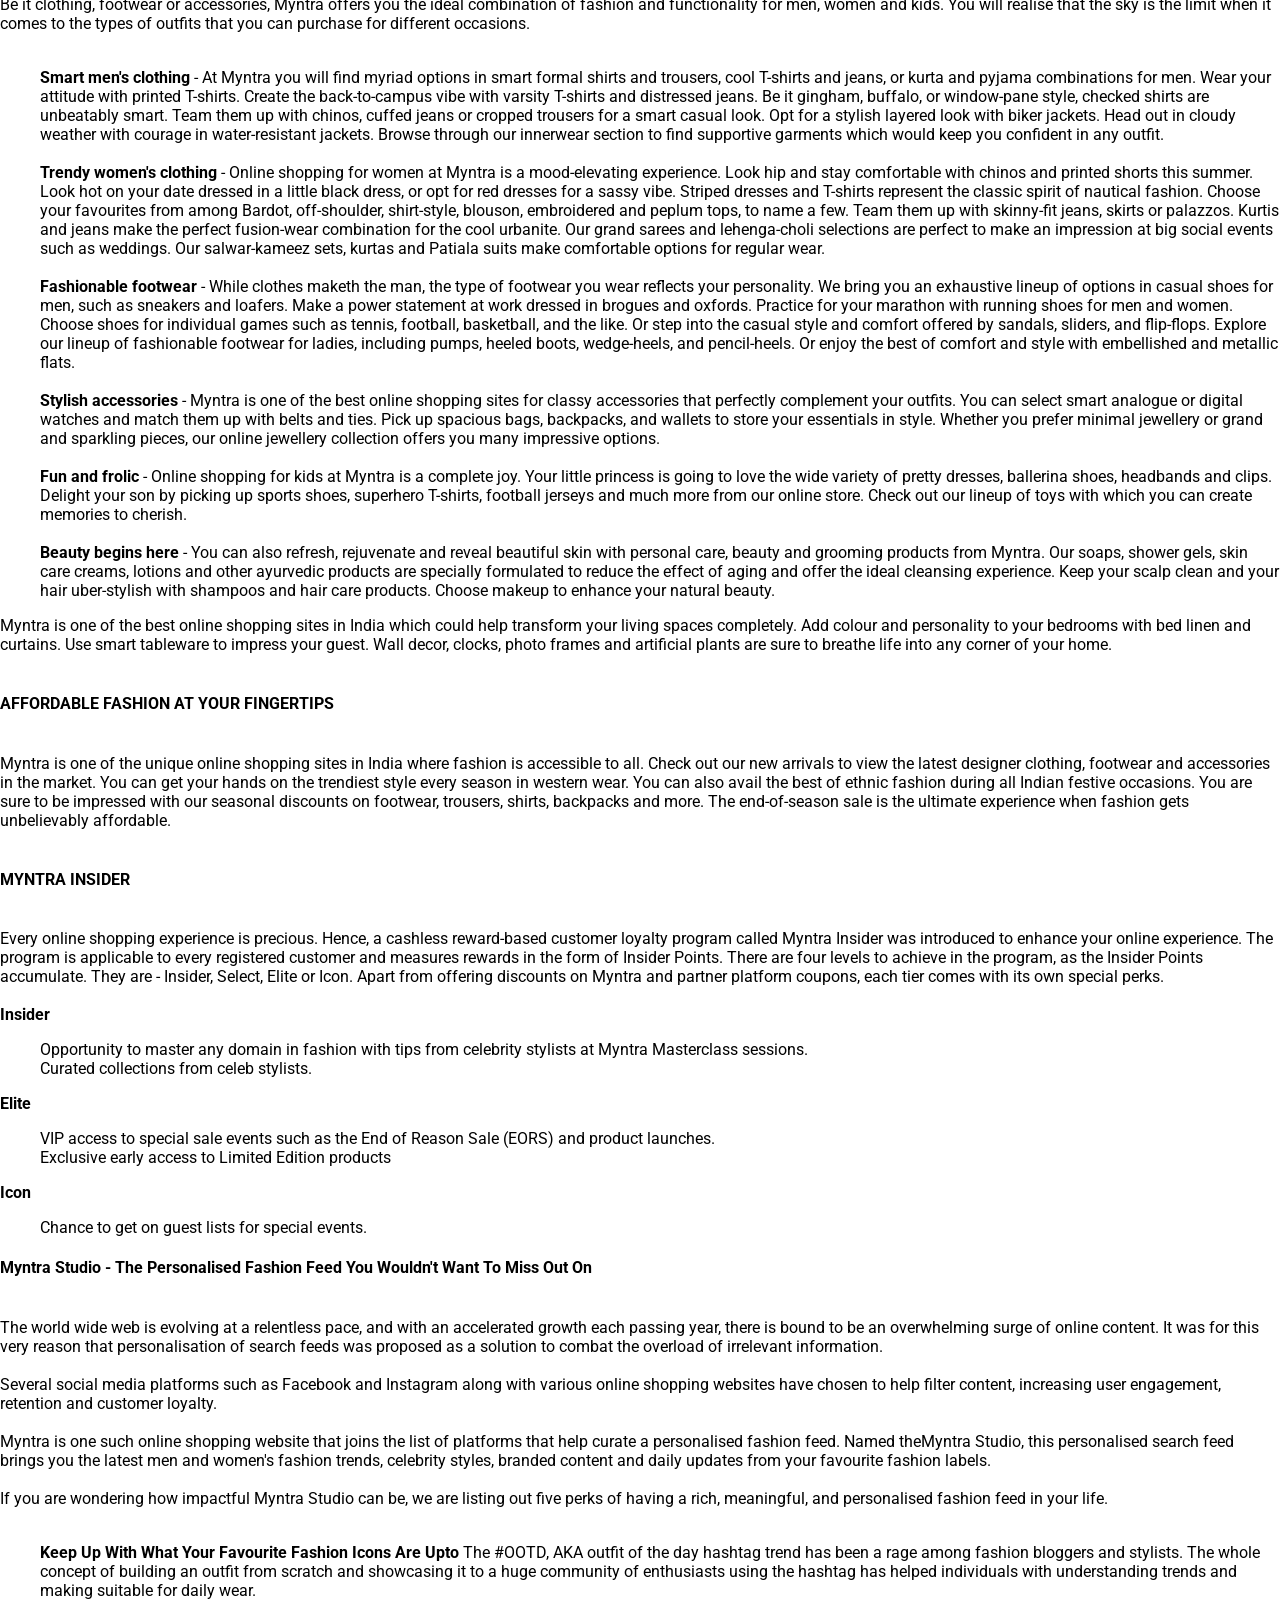
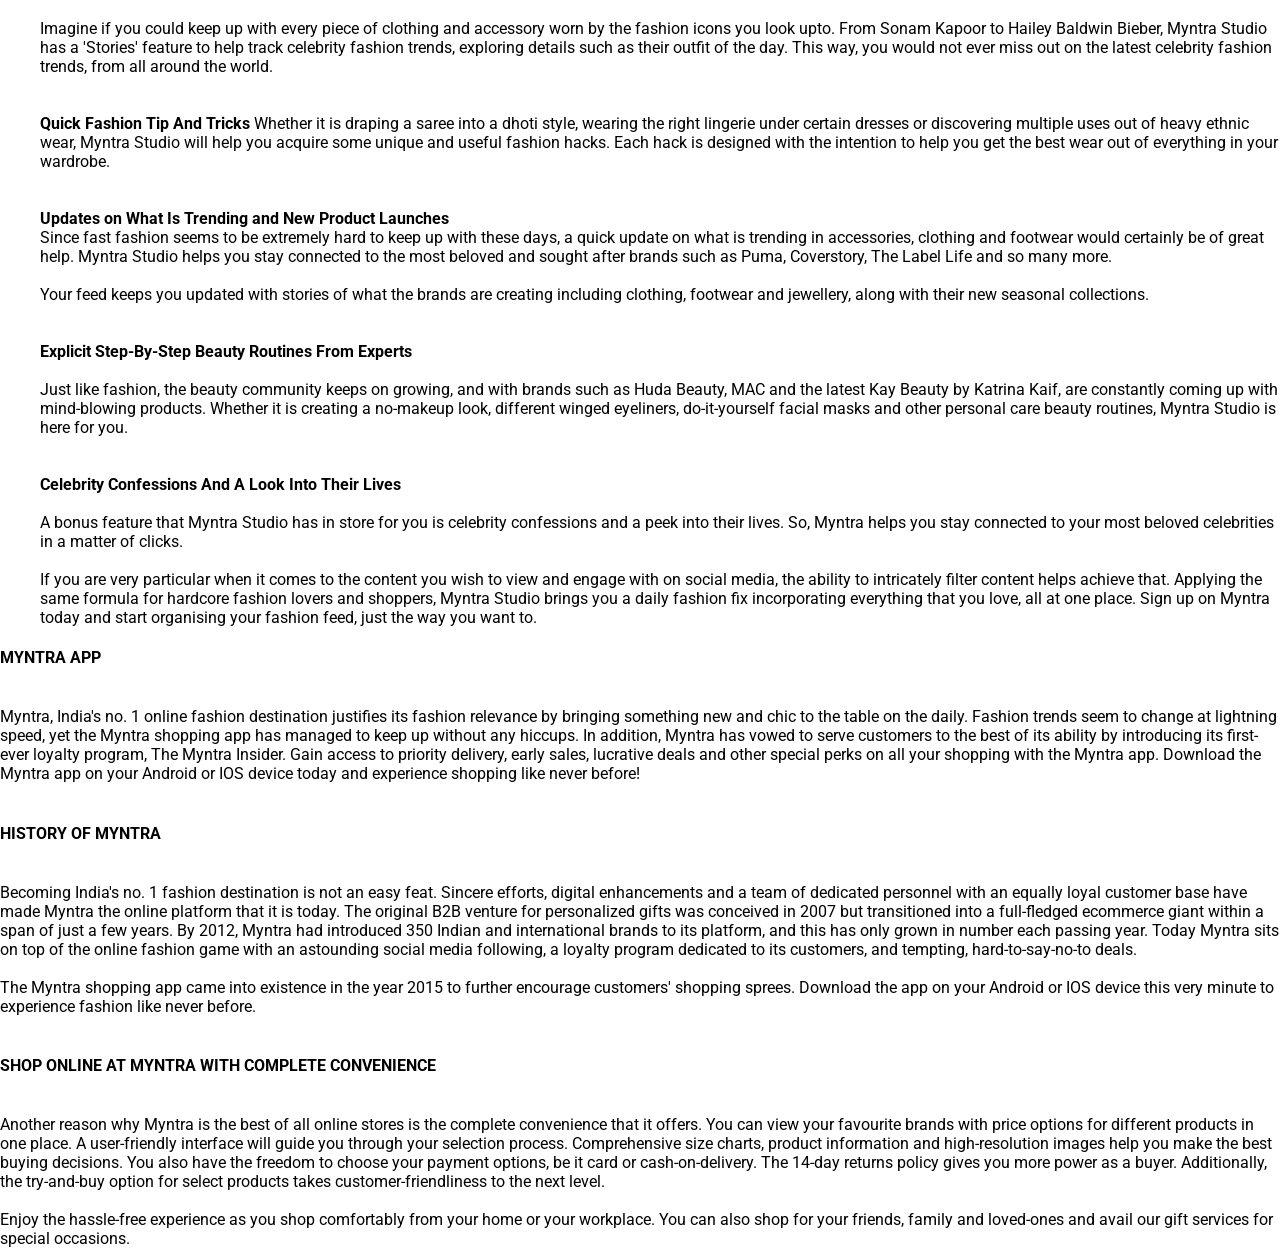
==== commit 5fe532db: "add new product images to the shop by category section" ====
--- a/index.html
+++ b/index.html
@@ -31,11 +31,46 @@
         </nav>
     </header>
     <section>
-        <img class = "banners" src="assets/firstBuy-offer.png" alt="">
-        <img class = "banners" src="assets/mainOffer-banner.png" alt="">
-        <img class = "banners" src="assets/sponser-banner.png" alt="">
-        <img class = "banners" src="assets/download-app.png" alt="">
+        <img class = "banners" src="assets/firstBuy-offer.png" alt="firstBuy-offer">
+        <img class = "banners" src="assets/mainOffer-banner.png" alt="mainOffer-banner">
+        <img class = "banners" src="assets/sponser-banner.png" alt="sponser-banner">
     </section>
+
+    <h3>SHOP BY CATEGORY</h3>
+    <div class = "product-icons">
+        <img src="assets/Ethnic wear.png" alt="Ethnic wear">
+        <img src="assets/Casual-wear.png" alt="Casual-wear">
+        <img src="assets/Mens-active.png" alt="foot wear">
+        <img src="assets/Womens-active.png" alt="">
+        <img src="assets/Western-wear.png" alt="">
+        <img src="assets/Sports-wear.png" alt="">
+        <img src="assets/Watches.png" alt="">
+        <img src="assets/Grooming.png" alt="">
+        <img src="assets/Makeup.png" alt="">
+        <img src="assets/Kids-wear.png" alt="">
+        <img src="assets/Mens-footwear.png" alt="">
+        <img src="assets/Womens-footwear.png" alt="">
+        <img src="assets/Accessories.png" alt="wallets">
+        <img src="assets/Office-wear.png" alt="">
+        <img src="assets/mens-ethnic.png" alt="">
+        <img src="assets/decor.png" alt="">
+        <img src="assets/handbags.png" alt="">
+        <img src="assets/headphones.png" alt="">
+        <img src="assets/jewellery.png" alt="">
+        <img src="assets/mens-plusSize.png" alt="">
+        <img src="assets/mens-plusSize.png" alt="">
+        <img src="assets/wearables.png" alt="">
+        <img src="assets/sleep-wear.png" alt="">
+        <img src="assets/work-wear.png" alt="">
+        <img src="assets/eye-wear.png" alt="">
+        <img src="assets/work-wear.png" alt="">
+        <img src="assets/casualStyle.png" alt="">
+        <img src="assets/bags.png" alt="">
+        <img src="assets/trolleys.png" alt="">
+        <img src="assets/foot-wear.png" alt="">
+
+    </div>
+
     <footer>
         <section>
 
@@ -104,7 +139,7 @@
                         <img src="assets/original-logo.png" alt="guarantee badge" class = "badge-icon">
                         <p><strong>100% ORIGINAL</strong> guarantee for all productsat myntra.com</p>
                     </div>
-                    
+
                     <div class = "guarantee-item">
                         <img src="assets/return-logo.png" alt="return" class="badge-icon">
                         <p><strong>Return within 14 days</strong> of receiving your order</p>
--- a/style.css
+++ b/style.css
@@ -104,4 +104,12 @@
 
 footer ul li{
     list-style: none;
+}
+
+.searches-links a{
+    text-decoration: none;
+}
+
+.footer-contact a{
+    text-decoration: none;
 }
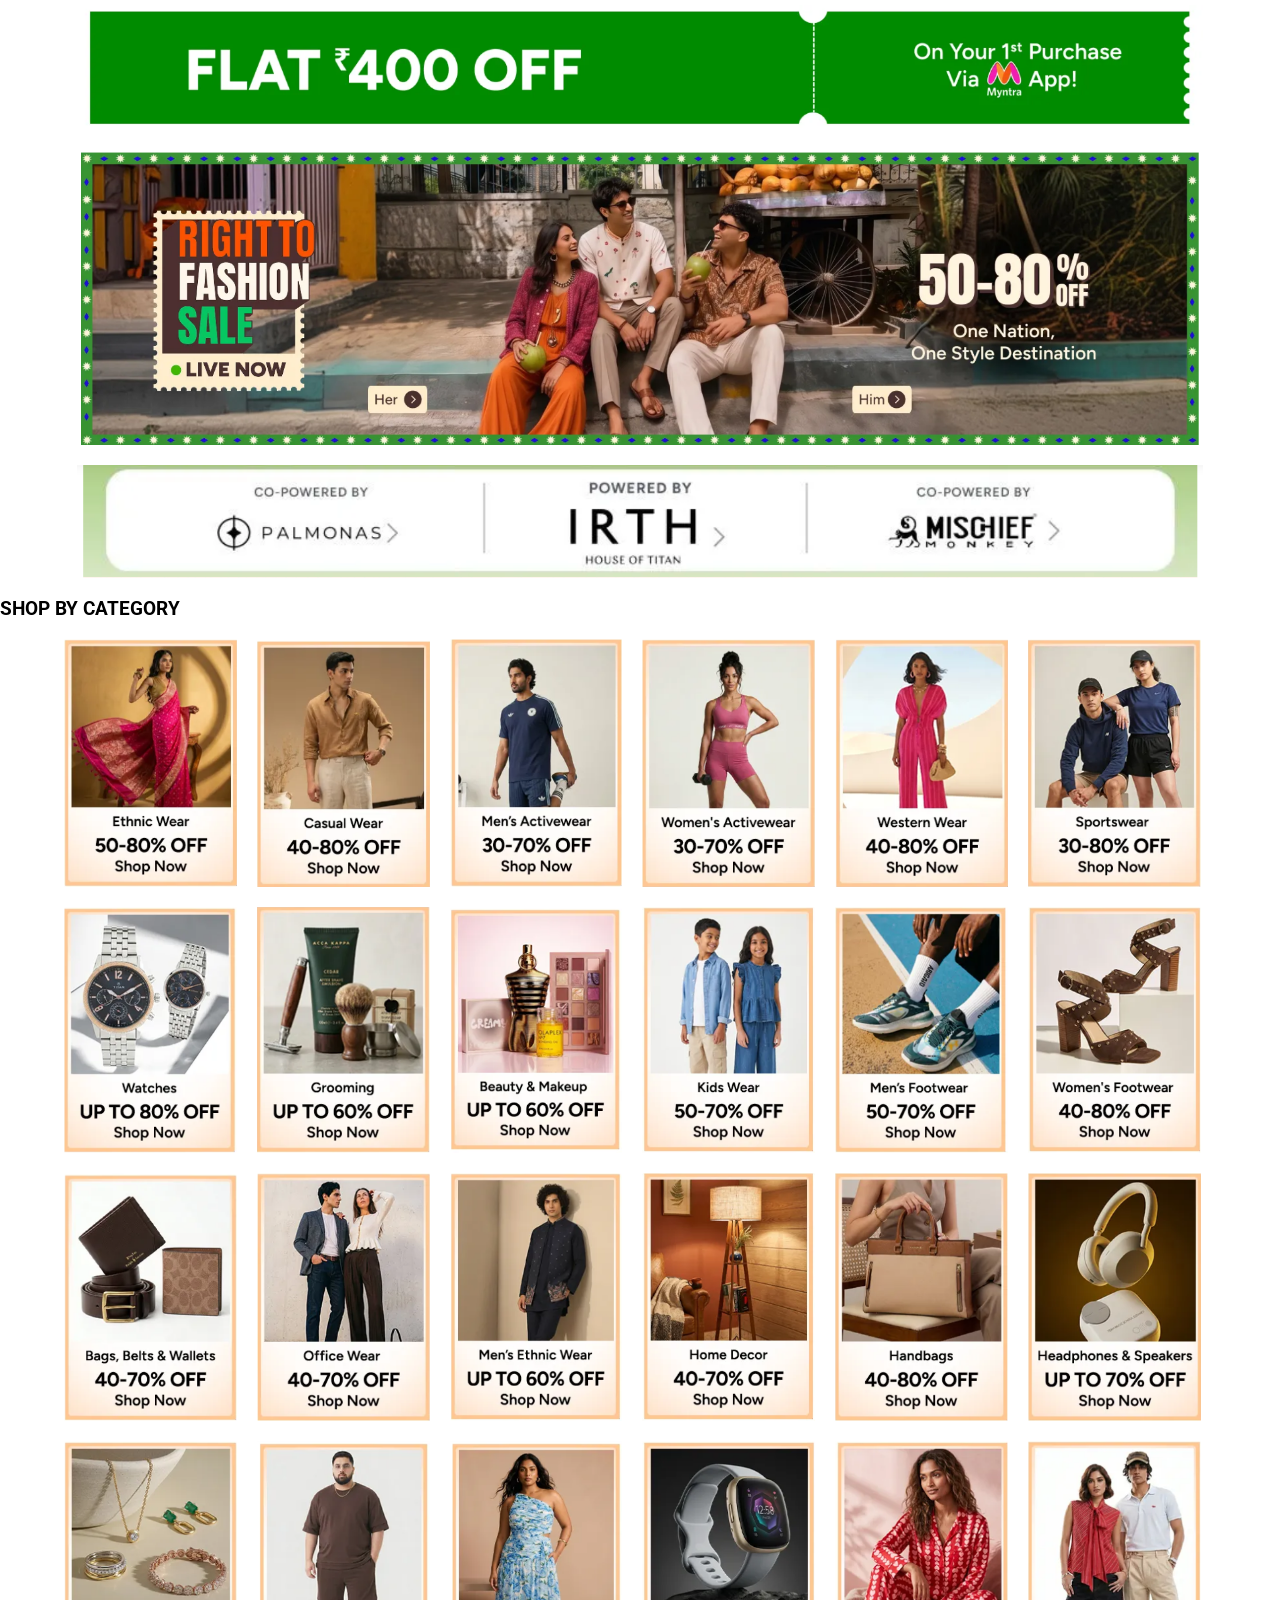
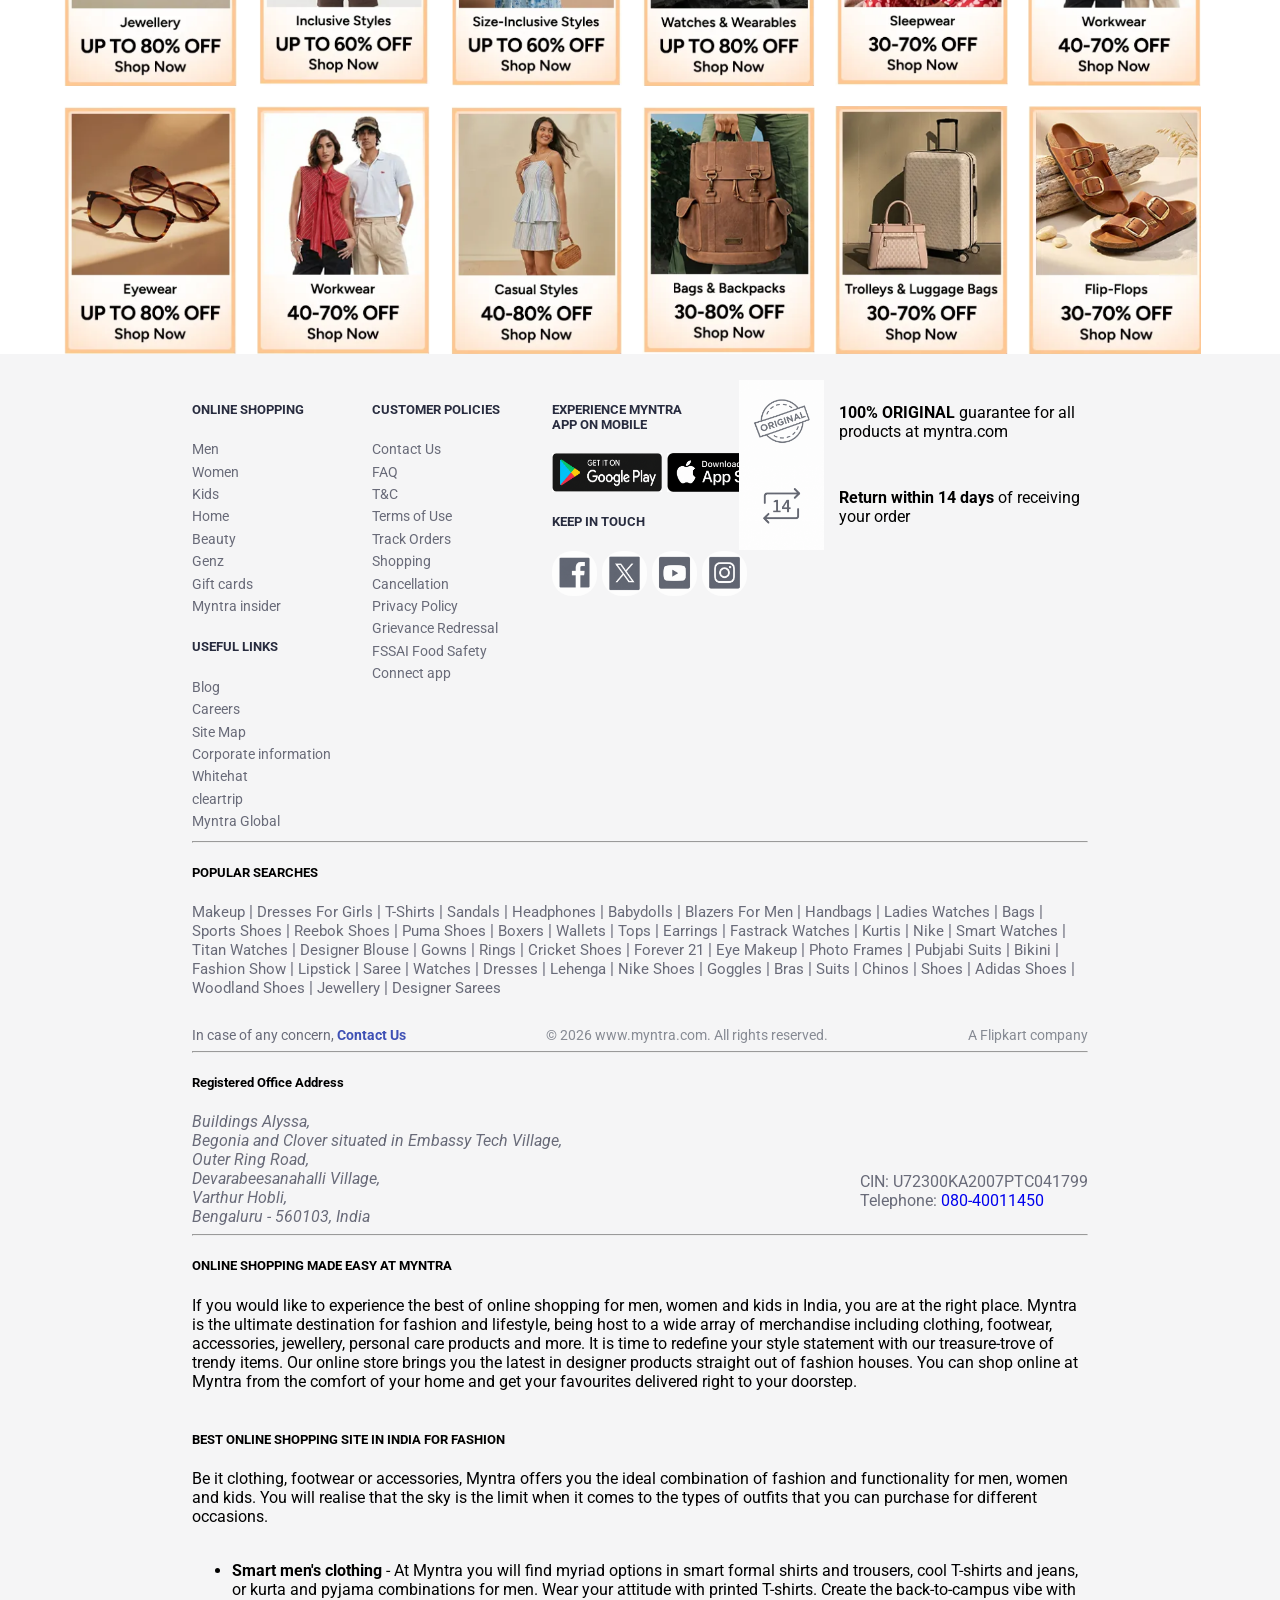
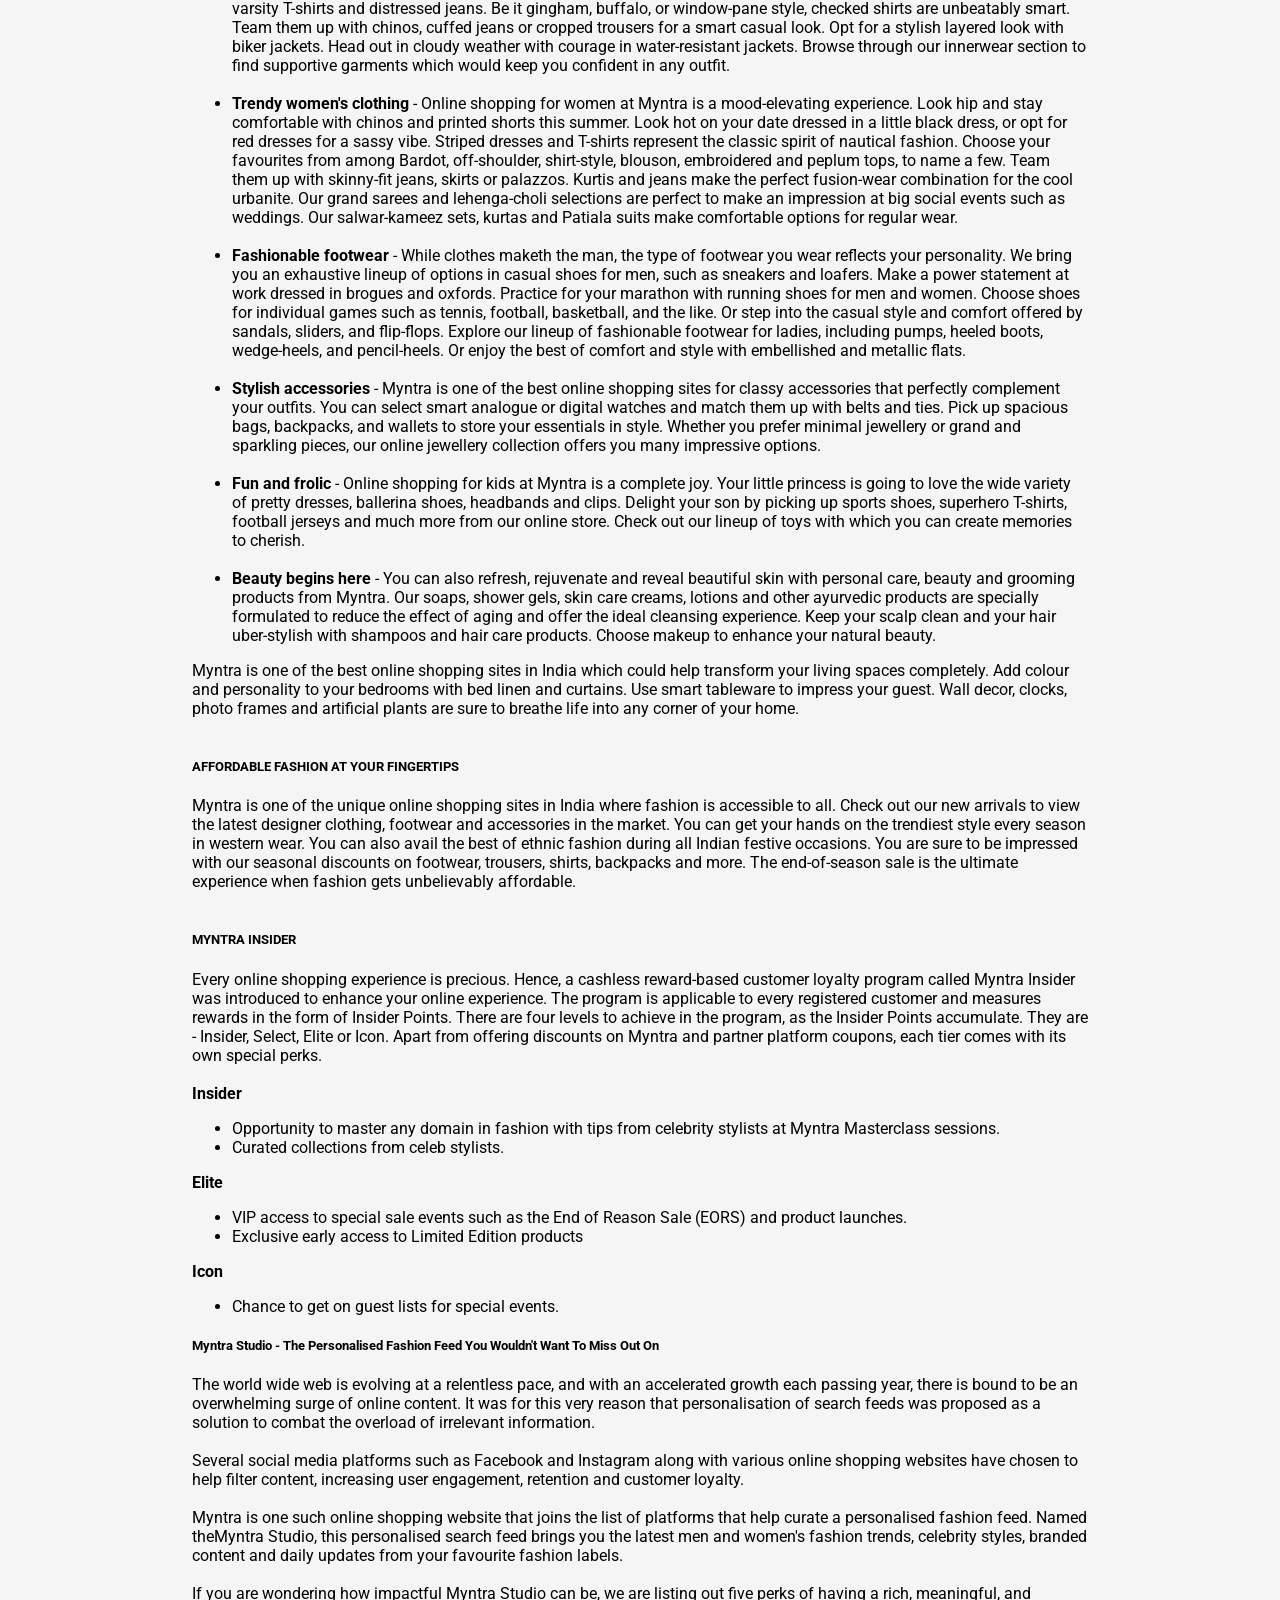
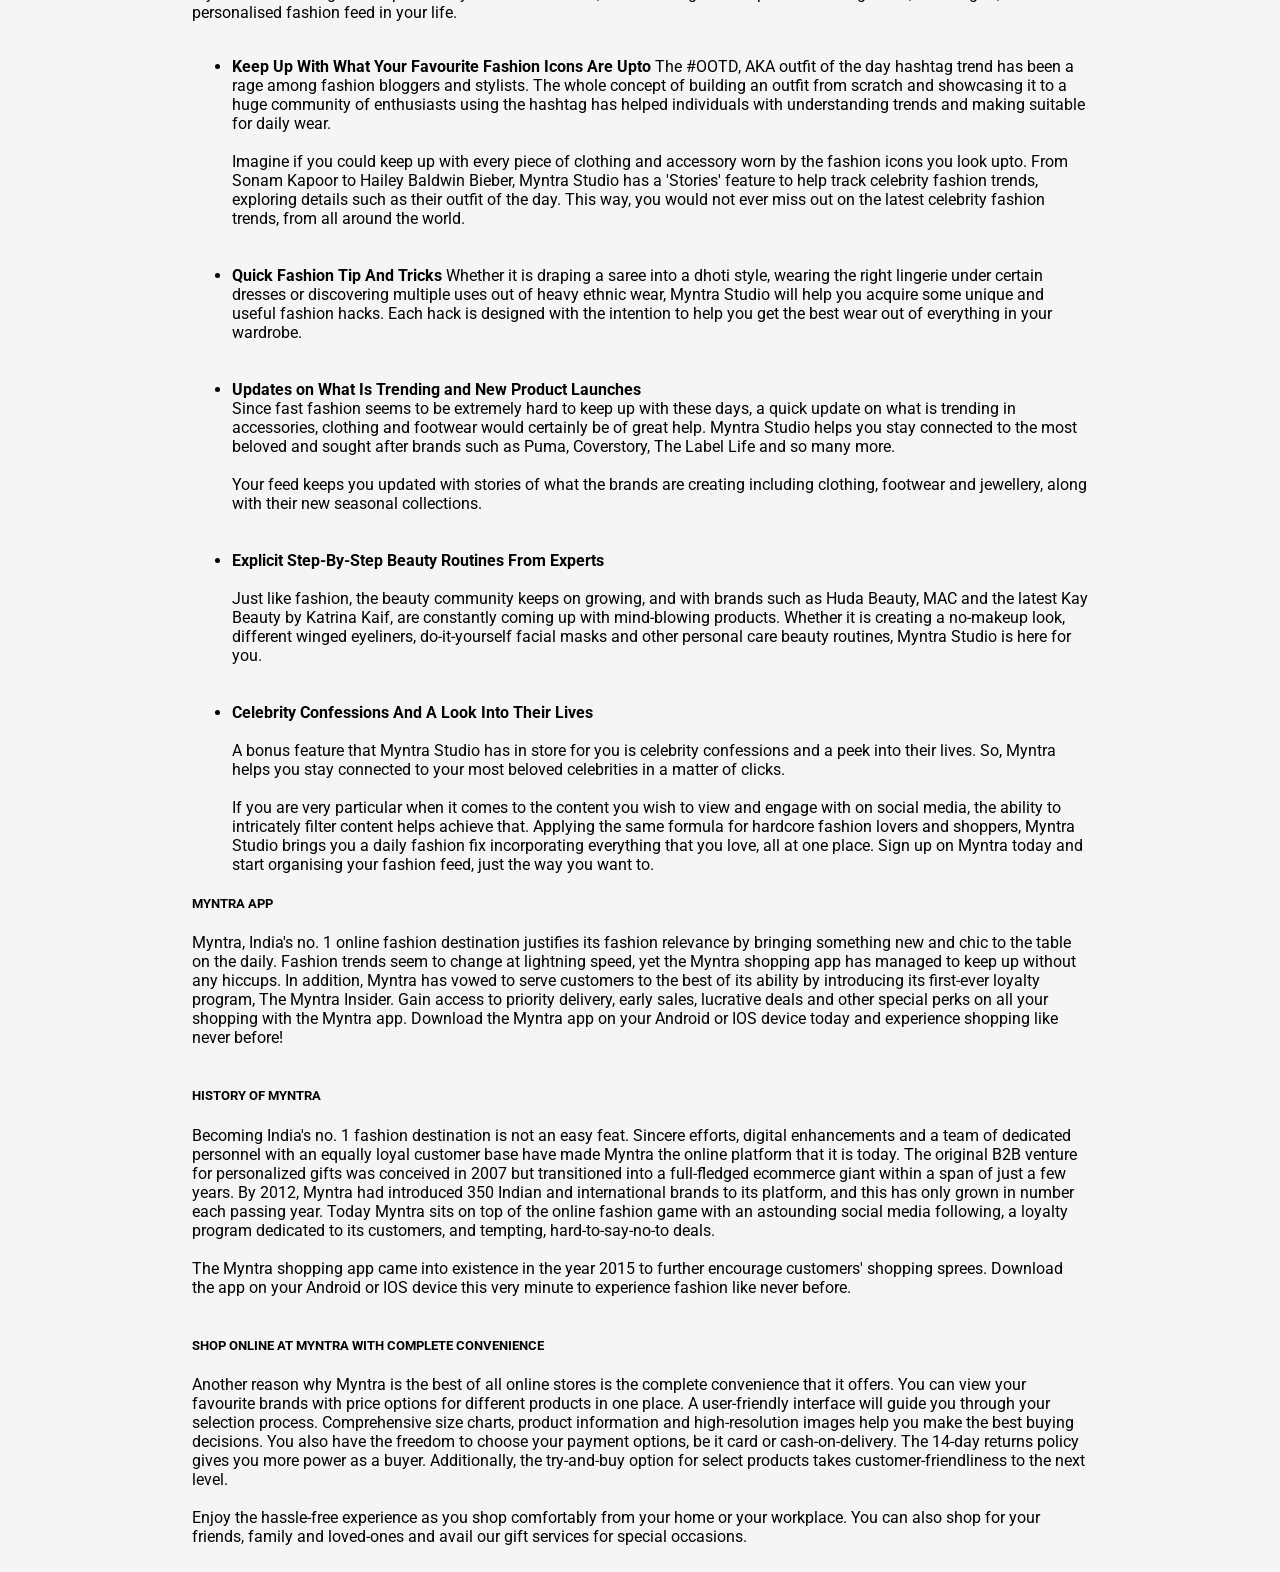
==== commit 3b968710: "update footer section: replace logos and enhance layout with new styles" ====
--- a/index.html
+++ b/index.html
@@ -8,33 +8,24 @@
     <link href="style.css" rel="stylesheet" type="text/css" />
 </head>
 <body>
-    <header class = "container">
-        <nav class = "flex space-between">
-            <div class = "left flex items-center">
-                <img src="assets/Myntra-Logo.png">
-                <ul class="flex item-center">
-                    <li>Men</li>
-                    <li>Women</li>
-                    <li>Kids</li>
-                    <li>Home</li>
-                    <li>Beauty</li>
-                    <li>Genz</li>
-                    <li>Studio</li>
-                </ul>
-            </div>
-            <div class = "right flex item-center">
-                <input class = "search" placeholder="search for products, brands and more">
-                <div class = "Profile mx-2">Profile</div>
-                <div class = "Wishlist mx-2">Wishlist</div>
-                <div class = "Bag mx-2">Bag</div>
-            </div>
-        </nav>
+
+    <!-- Navbar -->
+
+    <header>
+       <nav>
+
+       </nav>
     </header>
-    <section>
+
+    <!-- 3 banners -->
+
+    <section class = "banners-section">
         <img class = "banners" src="assets/firstBuy-offer.png" alt="firstBuy-offer">
         <img class = "banners" src="assets/mainOffer-banner.png" alt="mainOffer-banner">
         <img class = "banners" src="assets/sponser-banner.png" alt="sponser-banner">
     </section>
+
+    <!-- Product icons-->
 
     <h3>SHOP BY CATEGORY</h3>
     <div class = "product-icons">
@@ -58,7 +49,7 @@
         <img src="assets/headphones.png" alt="">
         <img src="assets/jewellery.png" alt="">
         <img src="assets/mens-plusSize.png" alt="">
-        <img src="assets/mens-plusSize.png" alt="">
+        <img src="assets/womens-plusSize.png" alt="">
         <img src="assets/wearables.png" alt="">
         <img src="assets/sleep-wear.png" alt="">
         <img src="assets/work-wear.png" alt="">
@@ -71,12 +62,14 @@
 
     </div>
 
+    <!-- Footer section-->
+
     <footer>
         <section>
 
             <div class = "footer-main">
                 <div>
-                    <h4>ONLINE SHOPPING</h4>
+                    <h5>ONLINE SHOPPING</h5>
                     <ul>
                         <li>Men</li>
                         <li>Women</li>
@@ -88,7 +81,7 @@
                         <li>Myntra insider</li>
                     </ul>
 
-                    <h4>USEFUL LINKS</h4>
+                    <h5>USEFUL LINKS</h5>
                     <ul>
                         <li>Blog</li>
                         <li>Careers</li>
@@ -102,7 +95,7 @@
                 </div>
 
                 <div>
-                    <h4>CUSTOMER POLICIES</h4>
+                    <h5>CUSTOMER POLICIES</h5>
                     <ul>
                         <li>Contact Us</li>
                         <li>FAQ</li>
@@ -113,19 +106,19 @@
                         <li>Cancellation</li>
                         <li>Privacy Policy</li>
                         <li>Grievance Redressal</li>
-                        <li>FSSAI Food Safety <br>Connect app</li>
+                        <li>FSSAI Food Safety Connect app</li>
                     </ul>
                 </div>
 
                 <div>
-                    <h4>EXPERIENCE MYNTRA APP ON MOBILE</h4>
+                    <h5>EXPERIENCE MYNTRA APP ON MOBILE</h5>
                     <div class = "download-app">
-                        <a href="#"><img src="assets/playStore-logo.png" alt="Playstore" class = "app-icon"></a>
-                        <a href="#"><img src="assets/appStore-logo.png" alt="app store" class = "app-icon"></a>
+                        <img src="assets/playStore-logo.png" alt="Playstore" class = "app-icon">
+                        <img src="assets/appStore-logo.png" alt="appstore" class = "app-icon">
 
                     </div>
 
-                    <h4>KEEP IN TOUCH</h4>
+                    <h5>KEEP IN TOUCH</h5>
                     <div class = "socials">
                         <a href="#"><img src="assets/facebook-logo.png" alt="Facebook" class = "socails-icon"></a>
                         <a href="#"><img src="assets/X-logo.png" alt="X" class="socails-icon"></a>
@@ -137,7 +130,7 @@
                 <div>
                     <div class = "guarantee-item">
                         <img src="assets/original-logo.png" alt="guarantee badge" class = "badge-icon">
-                        <p><strong>100% ORIGINAL</strong> guarantee for all productsat myntra.com</p>
+                        <p><strong>100% ORIGINAL</strong> guarantee for all products at myntra.com</p>
                     </div>
 
                     <div class = "guarantee-item">
@@ -150,8 +143,10 @@
 
             <hr>
 
-            <h4>POPULAR SEARCHES </h4>
-            <div class="searches-links">
+            <!-- Popular search section-->
+
+            <h5>POPULAR SEARCHES </h5>
+            <div class="search-links">
                 <a href="#">Makeup</a> | 
                 <a href="#">Dresses For Girls</a> | 
                 <a href="#">T-Shirts</a> | 
@@ -199,7 +194,6 @@
                 <a href="#">Woodland Shoes</a> |
                 <a href="#">Jewellery</a> |
                 <a href="#">Designer Sarees</a> 
-
             </div>
 
             <div class = "footer-bar">
@@ -218,7 +212,9 @@
 
             <hr>
 
-            <h4>Registered Office Address</h4> <br><br>
+            <!-- Address section-->
+
+            <h5>Registered Office Address</h5>
             <div class="address">
             <address>
                 Buildings Alyssa,<br>
@@ -229,16 +225,16 @@
                 Bengaluru - 560103, India <br>
             </address>
 
-            CIN: U72300KA2007PTC041799 <br>
-            Telephone: 080-40011450
+            <p>CIN: U72300KA2007PTC041799 <br>
+            Telephone: <a href="080-40011450">080-40011450</a></p>
             </div>
 
             <hr>
 
-            <h4>ONLINE SHOPPING MADE EASY AT MYNTRA </h4><br>
+            <h5>ONLINE SHOPPING MADE EASY AT MYNTRA </h5>
             If you would like to experience the best of online shopping for men, women and kids in India, you are at the right place. Myntra is the ultimate destination for fashion and lifestyle, being host to a wide array of merchandise including clothing, footwear, accessories, jewellery, personal care products and more. It is time to redefine your style statement with our treasure-trove of trendy items. Our online store brings you the latest in designer products straight out of fashion houses. You can shop online at Myntra from the comfort of your home and get your favourites delivered right to your doorstep. <br><br>
             
-            <h4>BEST ONLINE SHOPPING SITE IN INDIA FOR FASHION</h4><br>
+            <h5>BEST ONLINE SHOPPING SITE IN INDIA FOR FASHION</h5>
             Be it clothing, footwear or accessories, Myntra offers you the ideal combination of fashion and functionality for men, women and kids. You will realise that the sky is the limit when it comes to the types of outfits that you can purchase for different occasions. <br><br>
             <ul>
                 <li>
@@ -263,10 +259,10 @@
 
             Myntra is one of the best online shopping sites in India which could help transform your living spaces completely. Add colour and personality to your bedrooms with bed linen and curtains. Use smart tableware to impress your guest. Wall decor, clocks, photo frames and artificial plants are sure to breathe life into any corner of your home. <br><br>
 
-            <h4>AFFORDABLE FASHION AT YOUR FINGERTIPS </h4><br>
+            <h5>AFFORDABLE FASHION AT YOUR FINGERTIPS </h5>
             Myntra is one of the unique online shopping sites in India where fashion is accessible to all. Check out our new arrivals to view the latest designer clothing, footwear and accessories in the market. You can get your hands on the trendiest style every season in western wear. You can also avail the best of ethnic fashion during all Indian festive occasions. You are sure to be impressed with our seasonal discounts on footwear, trousers, shirts, backpacks and more. The end-of-season sale is the ultimate experience when fashion gets unbelievably affordable. <br><br>
 
-            <h4>MYNTRA INSIDER</h4><br>
+            <h5>MYNTRA INSIDER</h5>
             Every online shopping experience is precious. Hence, a cashless reward-based customer loyalty program called Myntra Insider was introduced to enhance your online experience. The program is applicable to every registered customer and measures rewards in the form of Insider Points.
             
             There are four levels to achieve in the program, as the Insider Points accumulate. They are - Insider, Select, Elite or Icon. Apart from offering discounts on Myntra and partner platform coupons, each tier comes with its own special perks. <br><br>
@@ -286,7 +282,7 @@
                 <li>Chance to get on guest lists for special events.</li>
             </ul>
 
-            <h4>Myntra Studio - The Personalised Fashion Feed You Wouldn't Want To Miss Out On </h4><br>
+            <h5>Myntra Studio - The Personalised Fashion Feed You Wouldn't Want To Miss Out On </h5>
             The world wide web is evolving at a relentless pace, and with an accelerated growth each passing year, there is bound to be an overwhelming surge of online content. It was for this very reason that personalisation of search feeds was proposed as a solution to combat the overload of irrelevant information. <br><br>
             
             Several social media platforms such as Facebook and Instagram along with various online shopping websites have chosen to help filter content, increasing user engagement, retention and customer loyalty. <br><br>
@@ -320,17 +316,17 @@
 
         </ul>
 
-        <h4>MYNTRA APP</h4> <br>
+        <h5>MYNTRA APP</h5>
 
             Myntra, India's no. 1 online fashion destination justifies its fashion relevance by bringing something new and chic to the table on the daily. Fashion trends seem to change at lightning speed, yet the Myntra shopping app has managed to keep up without any hiccups. In addition, Myntra has vowed to serve customers to the best of its ability by introducing its first-ever loyalty program, The Myntra Insider. Gain access to priority delivery, early sales, lucrative deals and other special perks on all your shopping with the Myntra app. Download the Myntra app on your Android or IOS device today and experience shopping like never before! <br> <br>
             
-        <h4>HISTORY OF MYNTRA</h4> <br>
+        <h5>HISTORY OF MYNTRA</h5>
 
             Becoming India's no. 1 fashion destination is not an easy feat. Sincere efforts, digital enhancements and a team of dedicated personnel with an equally loyal customer base have made Myntra the online platform that it is today. The original B2B venture for personalized gifts was conceived in 2007 but transitioned into a full-fledged ecommerce giant within a span of just a few years. By 2012, Myntra had introduced 350 Indian and international brands to its platform, and this has only grown in number each passing year. Today Myntra sits on top of the online fashion game with an astounding social media following, a loyalty program dedicated to its customers, and tempting, hard-to-say-no-to deals. <br> <br>
             
             The Myntra shopping app came into existence in the year 2015 to further encourage customers' shopping sprees. Download the app on your Android or IOS device this very minute to experience fashion like never before. <br><br>
 
-        <h4>SHOP ONLINE AT MYNTRA WITH COMPLETE CONVENIENCE</h4> <br>
+        <h5>SHOP ONLINE AT MYNTRA WITH COMPLETE CONVENIENCE</h5>
 
             Another reason why Myntra is the best of all online stores is the complete convenience that it offers. You can view your favourite brands with price options for different products in one place. A user-friendly interface will guide you through your selection process. Comprehensive size charts, product information and high-resolution images help you make the best buying decisions. You also have the freedom to choose your payment options, be it card or cash-on-delivery. The 14-day returns policy gives you more power as a buyer. Additionally, the try-and-buy option for select products takes customer-friendliness to the next level. <br><br>
             
--- a/style.css
+++ b/style.css
@@ -8,36 +8,6 @@
     font-family: "Roboto", sans-serif;
 }
 
-header{
-    position: sticky;
-    top: 0;
-    background: white;
-    box-shadow: rgba(0, 0, 0, 0.35) 0px 5px 95px ;
-
-}
-
-.left img{
-    height: 45px;
-}
-
-nav{
-    font-weight: bold;
-    text-transform: uppercase;
-    font-size: 14px;
-    padding-top: 14px;
-    
-}
-
-.container{
-    padding:0 10vw;
-    margin: 13px 0px;
-}
-
-nav ul li{
-    list-style: none;
-    padding-left: 35px;
-}
-
 .section1{
     background-color: rgb(248, 247, 247);
     height: 122vh;
@@ -46,15 +16,32 @@
 .search{
     width:20vw;
     padding:6px;
-    border-radius: 7px solid grey;
+    border-radius: 7px;
+    border: 1px solid grey;
+    outline: none;
+}
+
+.banners-section{
+    text-align: center;
 }
 
 .banners{
     width:88vw;
+    display: block;
+    margin: 0 auto 20px auto;
 }
 .address{
     display: flex;
     justify-content: space-between;
+    align-items: flex-end; 
+    color: #696b79;
+    font-size: 16px;
+    font-style: normal;
+    
+}
+
+.address a{
+    text-decoration: none;
 }
 
 .footer-bar{
@@ -79,7 +66,7 @@
 }
 
 .app-icon{
-    width: 155px;
+    width: 110px;
 }
 
 .guarantee-item {
@@ -92,24 +79,75 @@
     width: 85px;
 }
 
+footer{
+    padding: 2vw 15vw;
+    background-color: #f5f5f6;
+}
+
 .footer-main{
     display: flex;
-    align-items: center;
+    align-items: flex-start;
     gap: 30px;
 }
 
-.footer-main ul li{
-    list-style: none;
+.footer-main > div {
+    min-width: 150px;
 }
 
-footer ul li{
+.footer-main ul {
     list-style: none;
+    padding: 0px;
+    margin: 0px;
 }
 
-.searches-links a{
+.footer-main ul li{
+    color: #696b79;
+    font-size: 14px;
+    line-height: 1.6;
+}
+
+.footer-main h5{
+    color: #282c3f;
+    font-size: 13px;
+}
+
+.search-links a{
     text-decoration: none;
+    color: #696b79;
+    font-size: 15px;
+}
+
+.search-links{
+    color: #696b79;
+}
+
+.footer-bar{
+    display: flex;
+    justify-content: space-between;
+    color: #878b94;
+    font-size: 14px;
+    margin-top: 30px;
+}
+
+.footer-contact{
+    color: #696b79;
+    font-size: 14px;
+    align-self: flex-end;
 }
 
 .footer-contact a{
     text-decoration: none;
+    color: #3f51b5;
+    font-weight: bold;
+}
+
+.product-icons{
+    display: flex;
+    flex-wrap: wrap;
+    gap: 20px;
+    padding: 0 5vw;
+}
+
+.product-icons img{
+    width: 15%;
 }
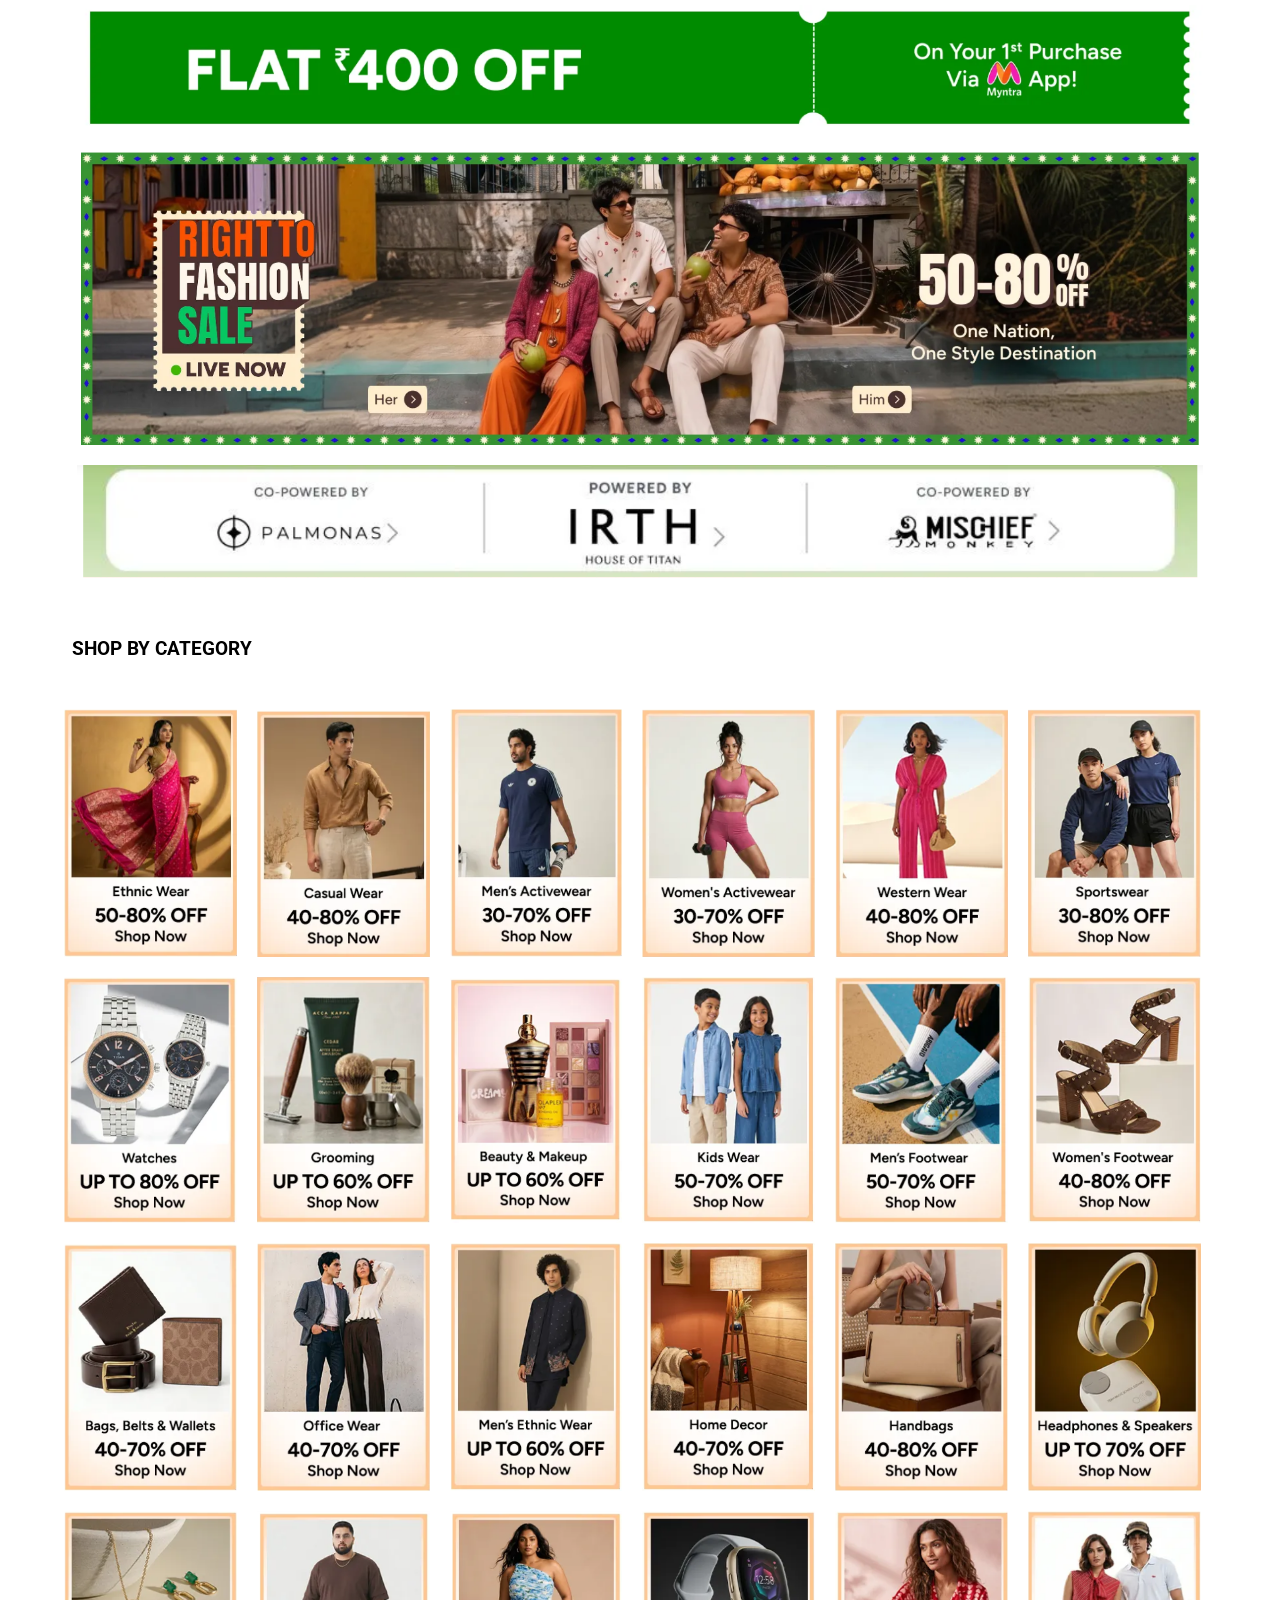
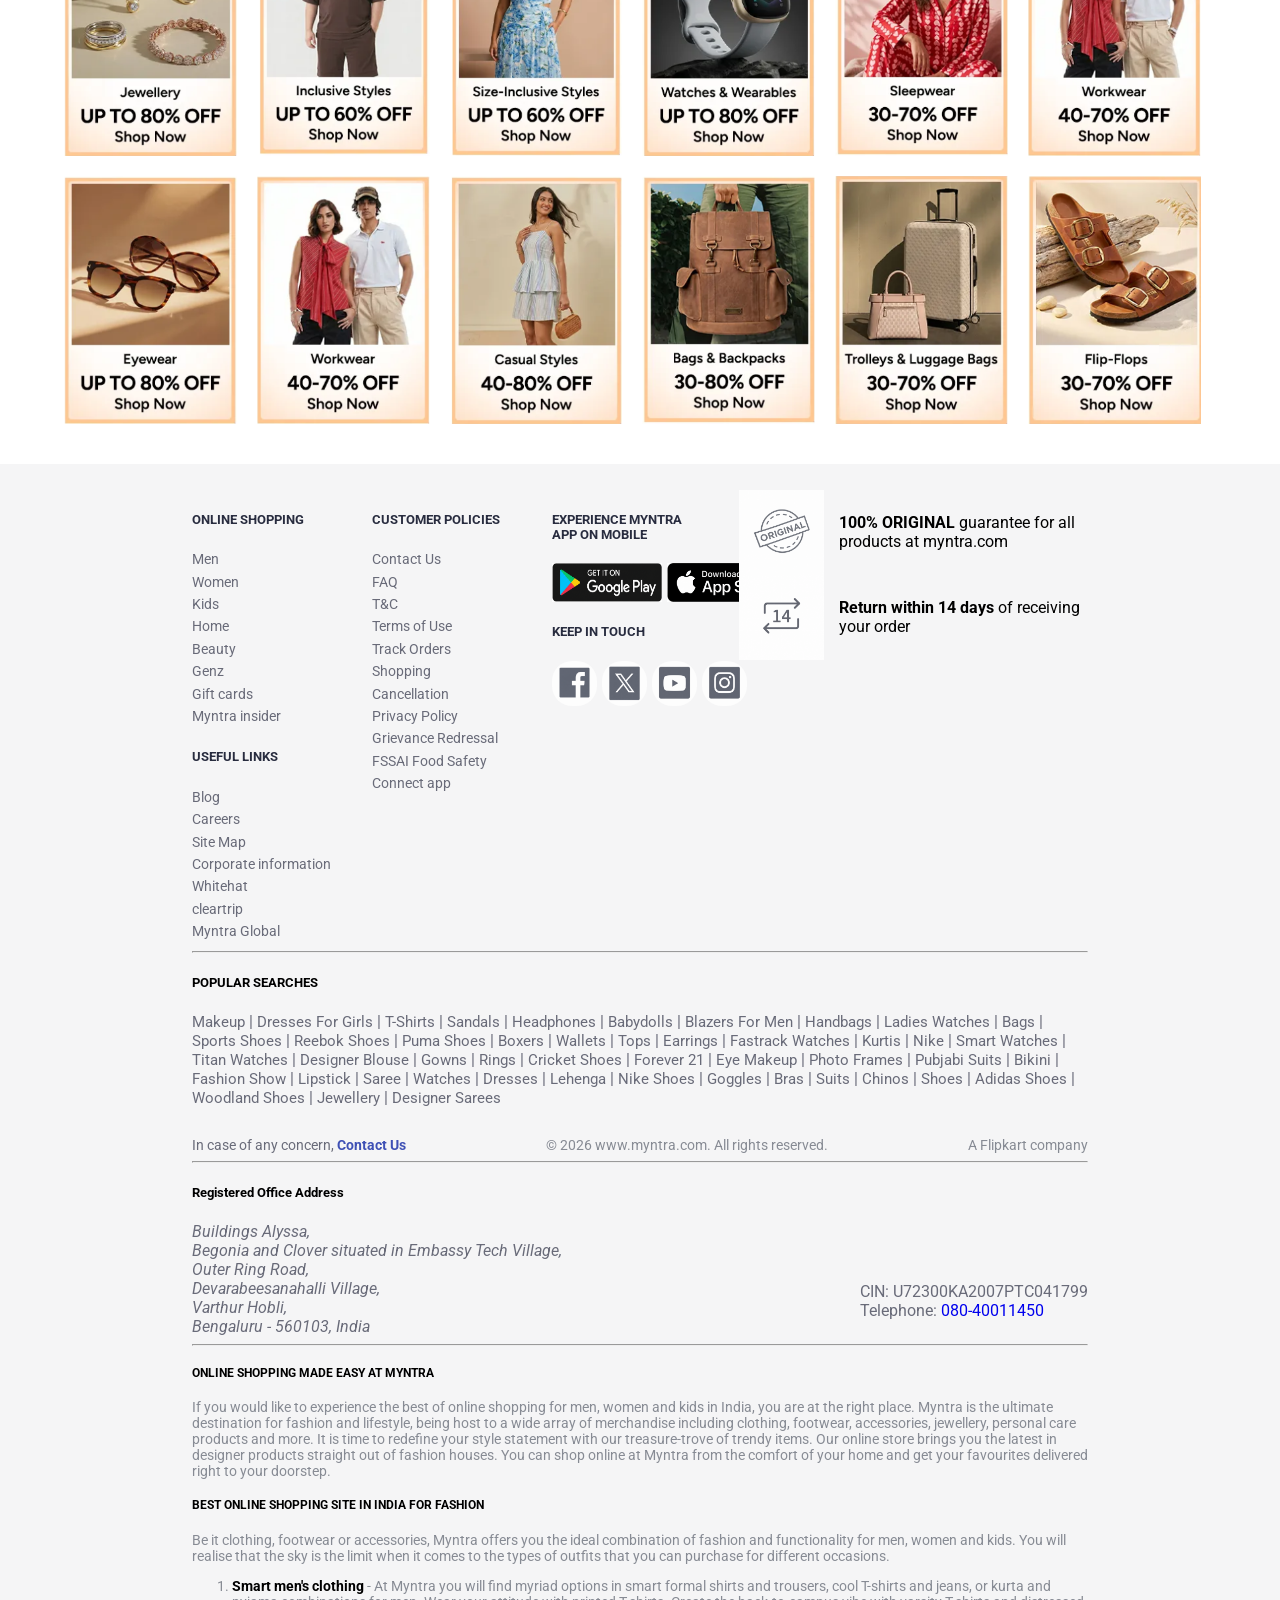
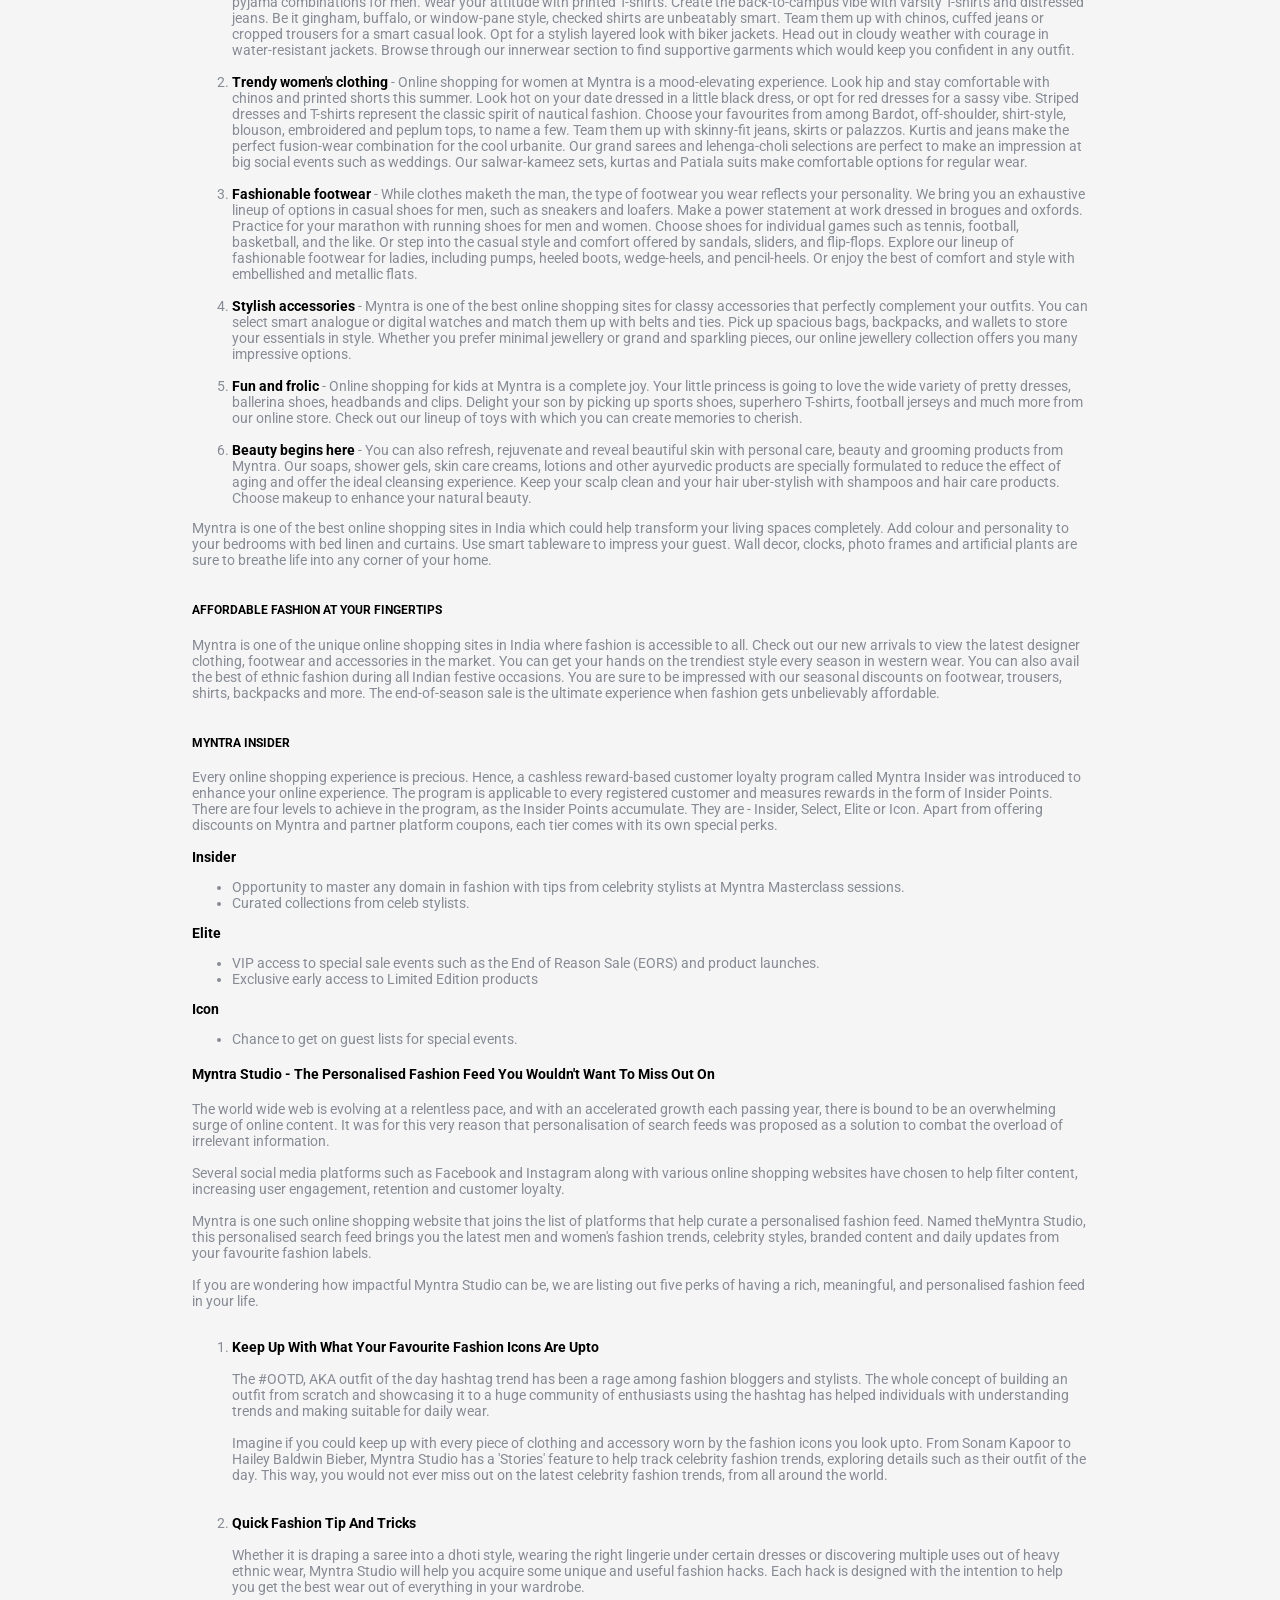
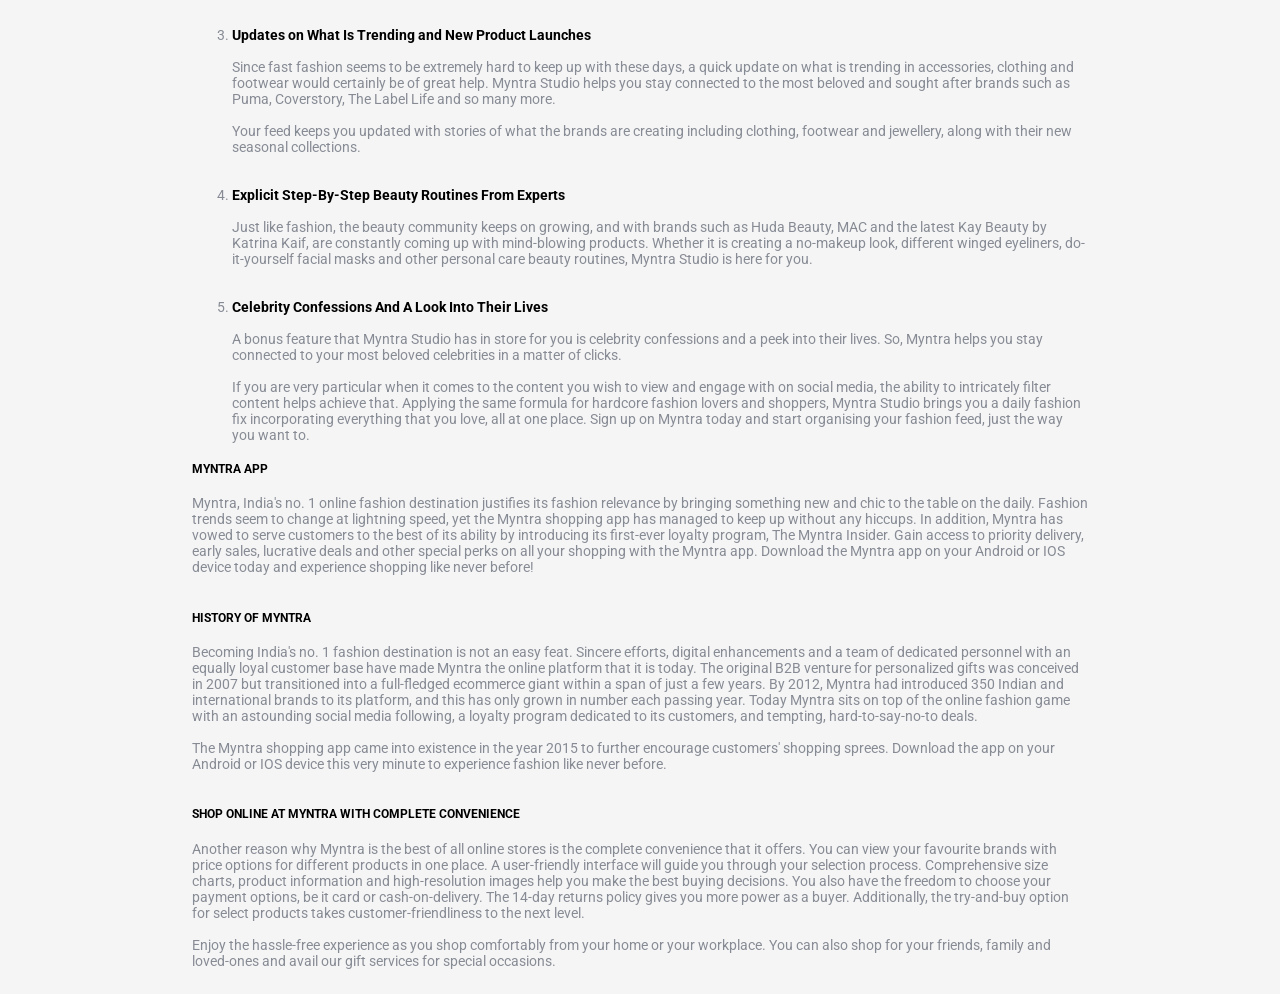
==== commit b54282f7: "completed footer" ====
--- a/index.html
+++ b/index.html
@@ -12,9 +12,8 @@
     <!-- Navbar -->
 
     <header>
-       <nav>
-
-       </nav>
+        <nav>
+        </nav>
     </header>
 
     <!-- 3 banners -->
@@ -231,12 +230,13 @@
 
             <hr>
 
+            <div class = "about">
             <h5>ONLINE SHOPPING MADE EASY AT MYNTRA </h5>
-            If you would like to experience the best of online shopping for men, women and kids in India, you are at the right place. Myntra is the ultimate destination for fashion and lifestyle, being host to a wide array of merchandise including clothing, footwear, accessories, jewellery, personal care products and more. It is time to redefine your style statement with our treasure-trove of trendy items. Our online store brings you the latest in designer products straight out of fashion houses. You can shop online at Myntra from the comfort of your home and get your favourites delivered right to your doorstep. <br><br>
+            <p>If you would like to experience the best of online shopping for men, women and kids in India, you are at the right place. Myntra is the ultimate destination for fashion and lifestyle, being host to a wide array of merchandise including clothing, footwear, accessories, jewellery, personal care products and more. It is time to redefine your style statement with our treasure-trove of trendy items. Our online store brings you the latest in designer products straight out of fashion houses. You can shop online at Myntra from the comfort of your home and get your favourites delivered right to your doorstep.</p>
             
             <h5>BEST ONLINE SHOPPING SITE IN INDIA FOR FASHION</h5>
-            Be it clothing, footwear or accessories, Myntra offers you the ideal combination of fashion and functionality for men, women and kids. You will realise that the sky is the limit when it comes to the types of outfits that you can purchase for different occasions. <br><br>
-            <ul>
+           <p>Be it clothing, footwear or accessories, Myntra offers you the ideal combination of fashion and functionality for men, women and kids. You will realise that the sky is the limit when it comes to the types of outfits that you can purchase for different occasions.</p>
+            <ol>
                 <li>
                     <strong>Smart men's clothing </strong>- At Myntra you will find myriad options in smart formal shirts and trousers, cool T-shirts and jeans, or kurta and pyjama combinations for men. Wear your attitude with printed T-shirts. Create the back-to-campus vibe with varsity T-shirts and distressed jeans. Be it gingham, buffalo, or window-pane style, checked shirts are unbeatably smart. Team them up with chinos, cuffed jeans or cropped trousers for a smart casual look. Opt for a stylish layered look with biker jackets. Head out in cloudy weather with courage in water-resistant jackets. Browse through our innerwear section to find supportive garments which would keep you confident in any outfit.
                 </li><br>
@@ -255,7 +255,7 @@
                 <li>
                     <strong>Beauty begins here </strong>- You can also refresh, rejuvenate and reveal beautiful skin with personal care, beauty and grooming products from Myntra. Our soaps, shower gels, skin care creams, lotions and other ayurvedic products are specially formulated to reduce the effect of aging and offer the ideal cleansing experience. Keep your scalp clean and your hair uber-stylish with shampoos and hair care products. Choose makeup to enhance your natural beauty.
                 </li>
-            </ul>
+            </ol>
 
             Myntra is one of the best online shopping sites in India which could help transform your living spaces completely. Add colour and personality to your bedrooms with bed linen and curtains. Use smart tableware to impress your guest. Wall decor, clocks, photo frames and artificial plants are sure to breathe life into any corner of your home. <br><br>
 
@@ -277,12 +277,12 @@
                 <li>VIP access to special sale events such as the End of Reason Sale (EORS) and product launches.</li>
                 <li>Exclusive early access to Limited Edition products</li>
             </ul>
-            <strong>Icon    </strong>
+            <strong>Icon</strong>
             <ul>
                 <li>Chance to get on guest lists for special events.</li>
             </ul>
 
-            <h5>Myntra Studio - The Personalised Fashion Feed You Wouldn't Want To Miss Out On </h5>
+            <h4>Myntra Studio - The Personalised Fashion Feed You Wouldn't Want To Miss Out On </h4>
             The world wide web is evolving at a relentless pace, and with an accelerated growth each passing year, there is bound to be an overwhelming surge of online content. It was for this very reason that personalisation of search feeds was proposed as a solution to combat the overload of irrelevant information. <br><br>
             
             Several social media platforms such as Facebook and Instagram along with various online shopping websites have chosen to help filter content, increasing user engagement, retention and customer loyalty. <br><br>
@@ -291,17 +291,17 @@
             
             If you are wondering how impactful Myntra Studio can be, we are listing out five perks of having a rich, meaningful, and personalised fashion feed in your life. <br><br>
 
-        <ul>    
-
-            <li><strong>Keep Up With What Your Favourite Fashion Icons Are Upto</strong>
+        <ol>    
+
+            <li><strong>Keep Up With What Your Favourite Fashion Icons Are Upto</strong> <br><br>
             The #OOTD, AKA outfit of the day hashtag trend has been a rage among fashion bloggers and stylists. The whole concept of building an outfit from scratch and showcasing it to a huge community of enthusiasts using the hashtag has helped individuals with understanding trends and making suitable for daily wear. <br><br>
             
             Imagine if you could keep up with every piece of clothing and accessory worn by the fashion icons you look upto. From Sonam Kapoor to Hailey Baldwin Bieber, Myntra Studio has a 'Stories' feature to help track celebrity fashion trends, exploring details such as their outfit of the day. This way, you would not ever miss out on the latest celebrity fashion trends, from all around the world.</li> <br><br>
             
-            <li><strong>Quick Fashion Tip And Tricks</strong>
+            <li><strong>Quick Fashion Tip And Tricks</strong> <br><br>
             Whether it is draping a saree into a dhoti style, wearing the right lingerie under certain dresses or discovering multiple uses out of heavy ethnic wear, Myntra Studio will help you acquire some unique and useful fashion hacks. Each hack is designed with the intention to help you get the best wear out of everything in your wardrobe.</li> <br><br>
             
-            <li> <strong>Updates on What Is Trending and New Product Launches </strong><br>
+            <li> <strong>Updates on What Is Trending and New Product Launches </strong><br><br>
             Since fast fashion seems to be extremely hard to keep up with these days, a quick update on what is trending in accessories, clothing and footwear would certainly be of great help. Myntra Studio helps you stay connected to the most beloved and sought after brands such as Puma, Coverstory, The Label Life and so many more. <br><br>
             
             Your feed keeps you updated with stories of what the brands are creating including clothing, footwear and jewellery, along with their new seasonal collections.</li><br><br>
@@ -314,7 +314,7 @@
             
             If you are very particular when it comes to the content you wish to view and engage with on social media, the ability to intricately filter content helps achieve that. Applying the same formula for hardcore fashion lovers and shoppers, Myntra Studio brings you a daily fashion fix incorporating everything that you love, all at one place. Sign up on Myntra today and start organising your fashion feed, just the way you want to.</li>
 
-        </ul>
+        </ol>
 
         <h5>MYNTRA APP</h5>
 
@@ -331,6 +331,8 @@
             Another reason why Myntra is the best of all online stores is the complete convenience that it offers. You can view your favourite brands with price options for different products in one place. A user-friendly interface will guide you through your selection process. Comprehensive size charts, product information and high-resolution images help you make the best buying decisions. You also have the freedom to choose your payment options, be it card or cash-on-delivery. The 14-day returns policy gives you more power as a buyer. Additionally, the try-and-buy option for select products takes customer-friendliness to the next level. <br><br>
             
             Enjoy the hassle-free experience as you shop comfortably from your home or your workplace. You can also shop for your friends, family and loved-ones and avail our gift services for special occasions.
+            
+            </div>
         </section>
     </footer>
 </body>
--- a/style.css
+++ b/style.css
@@ -146,8 +146,37 @@
     flex-wrap: wrap;
     gap: 20px;
     padding: 0 5vw;
+    padding-bottom: 40px;
+}
+
+h3{
+    padding-left: 72px;
+    padding-bottom: 30px;
+    padding-top: 40px;
+}
+
+h4{
+    color:black;
 }
 
 .product-icons img{
     width: 15%;
+}
+
+.about{
+    color:#878b94;
+    font-size: 14px;
+}
+
+.about h5, .about strong{
+    color: black;
+}
+
+.Myntra-Logo{
+    width: 65px;
+}
+
+.left-nav{
+    text-decoration: none;
+
 }
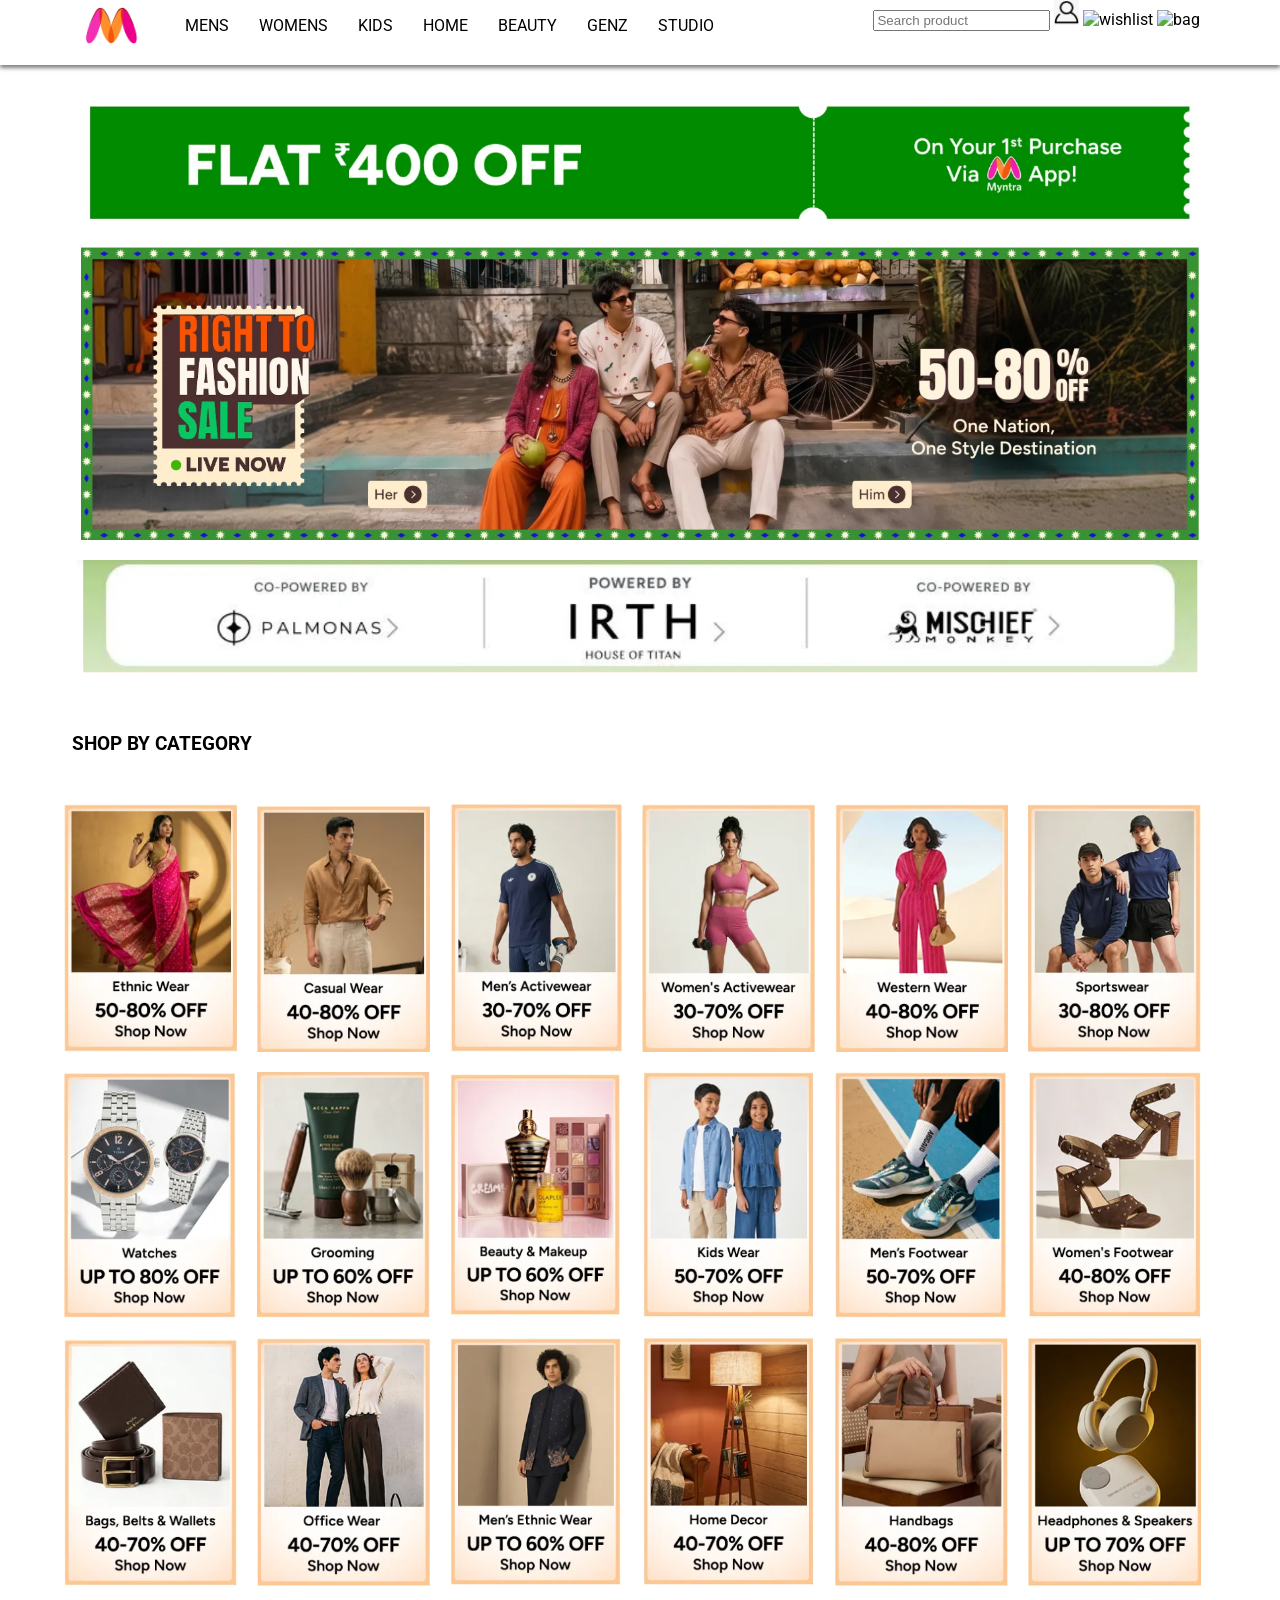
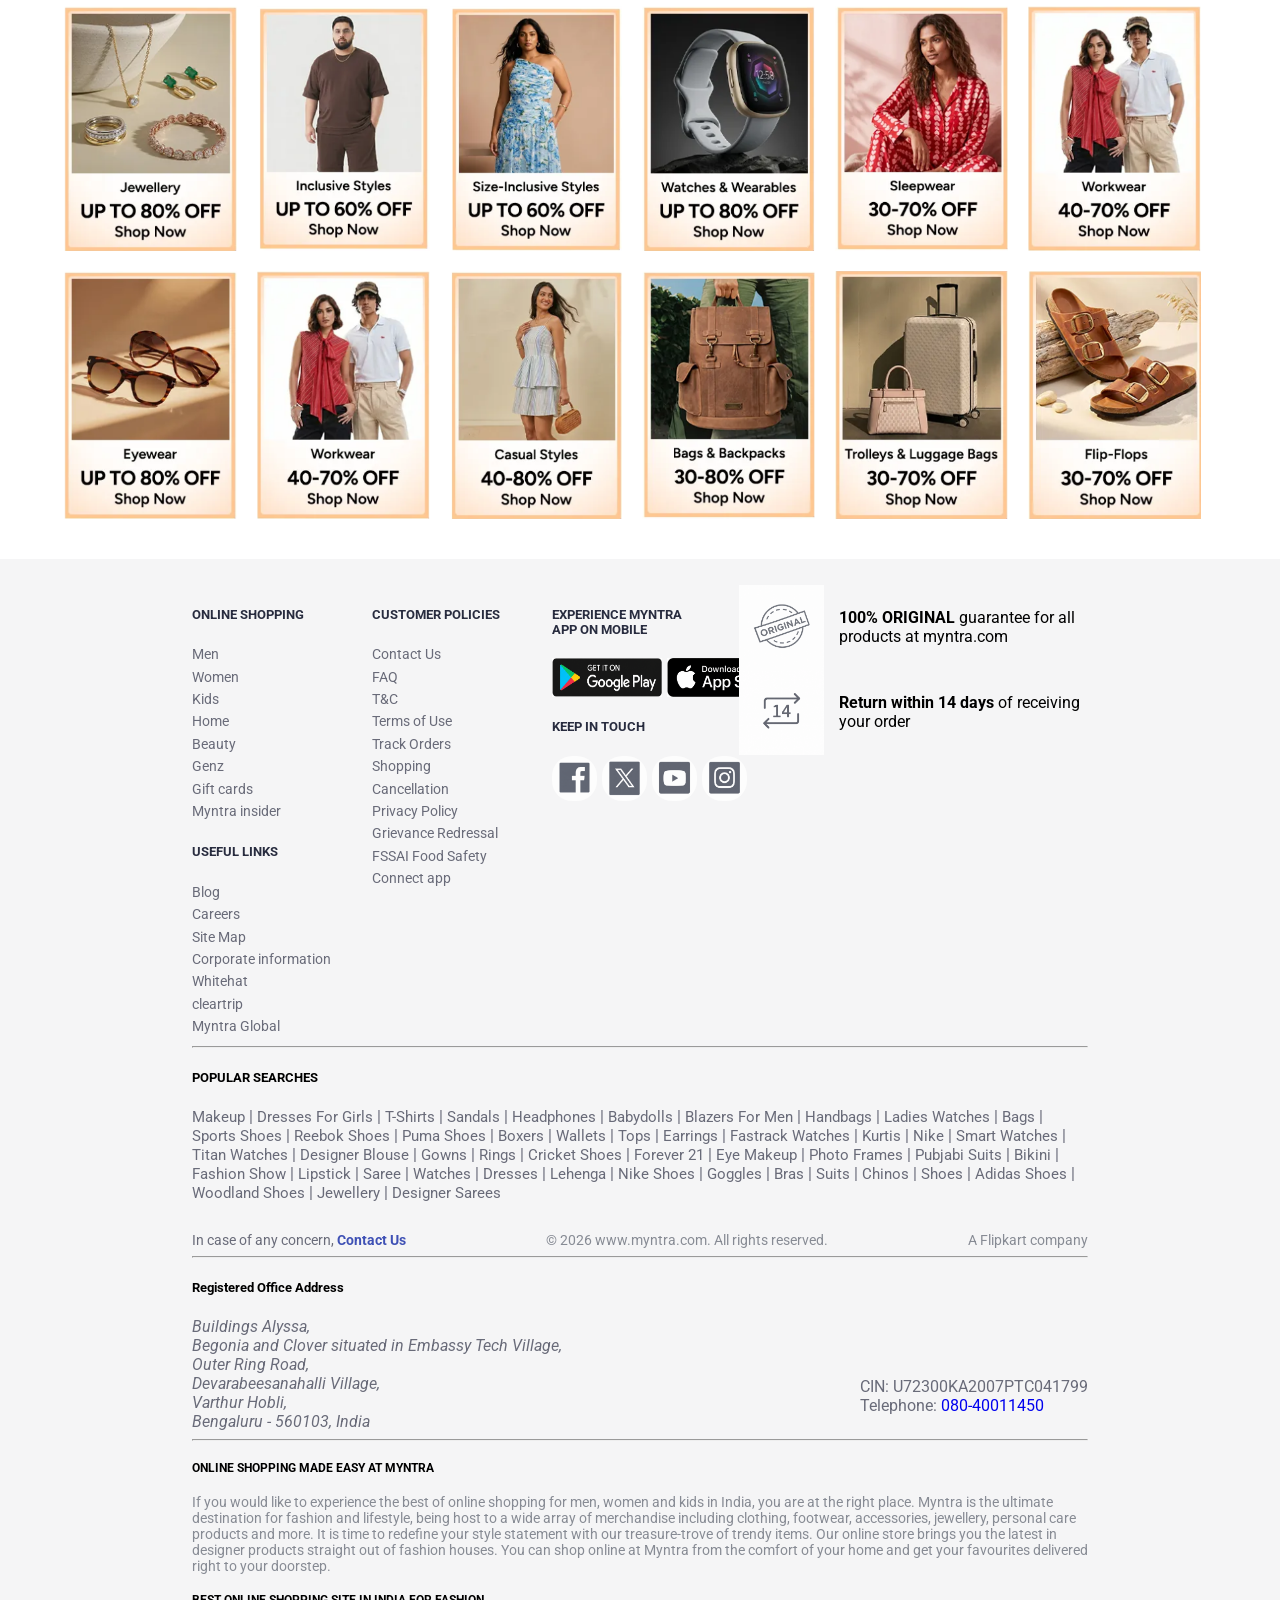
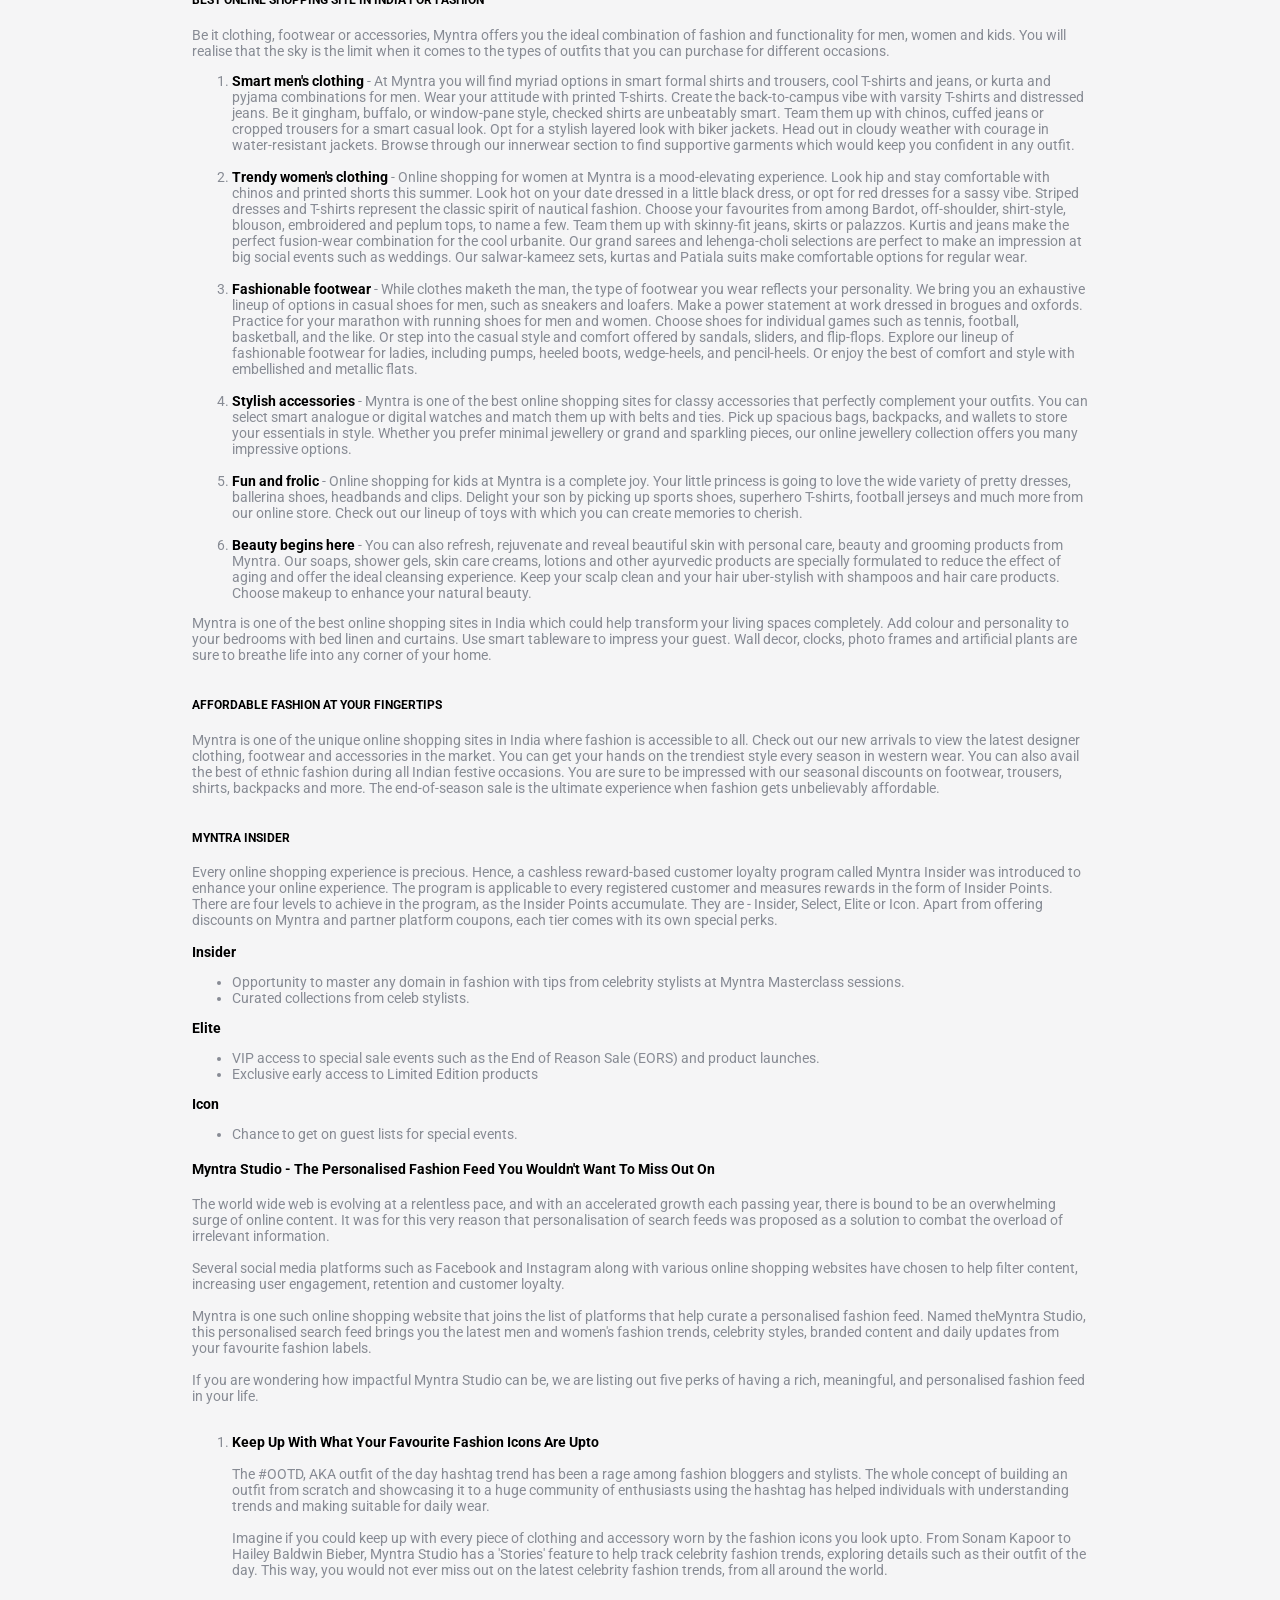
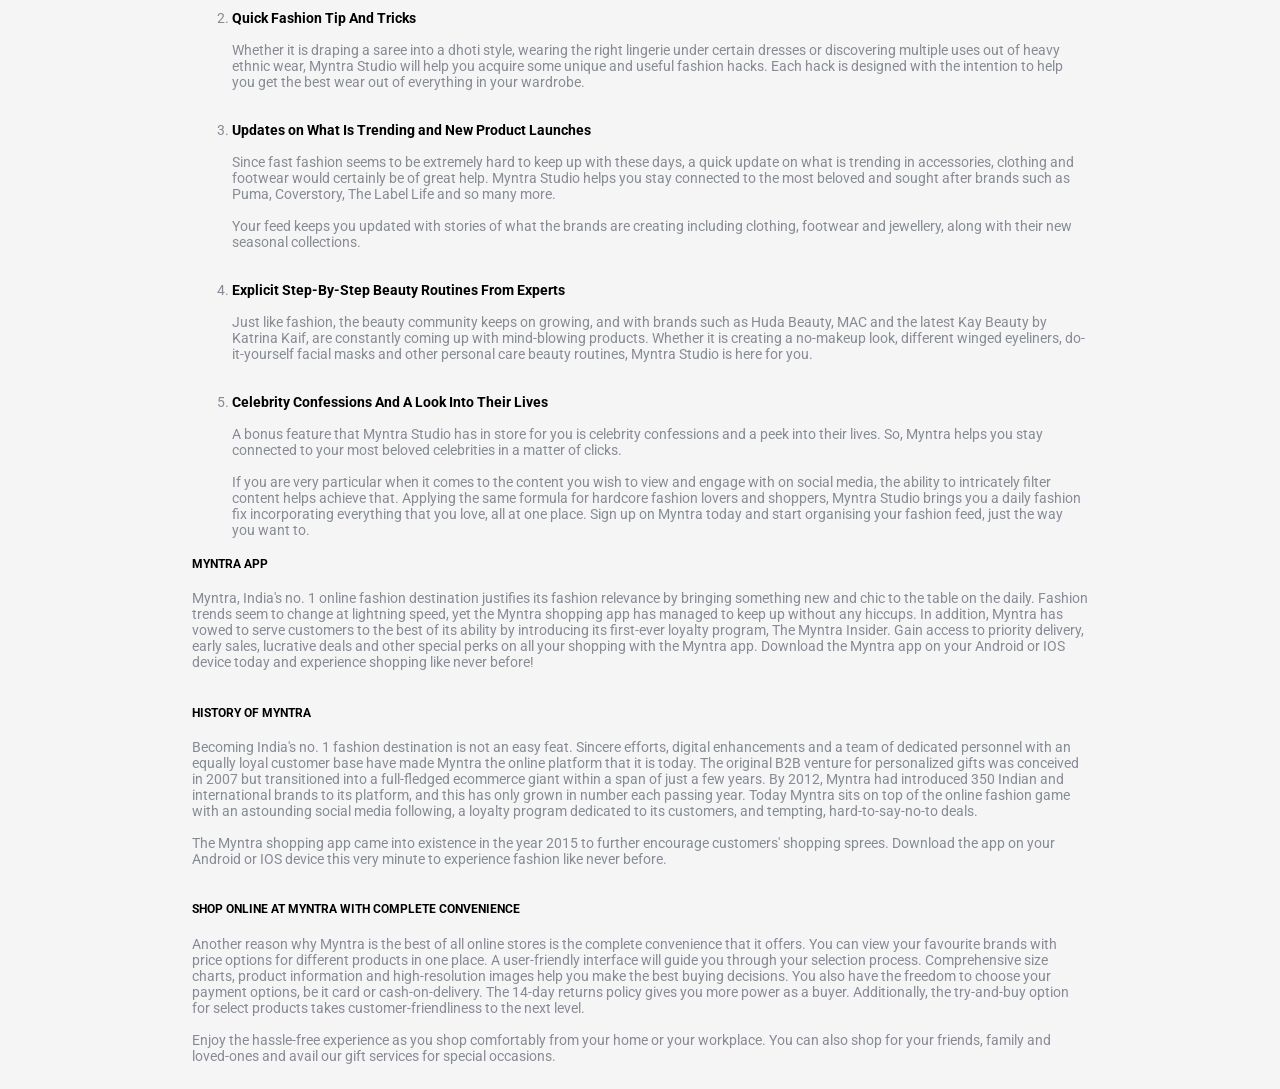
==== commit 01c3f038: "add header navigation: implement logo, category links, and search functionality" ====
--- a/index.html
+++ b/index.html
@@ -13,6 +13,26 @@
 
     <header>
         <nav>
+           <div class = "left-nav">
+            <img src="assets/Myntra-Logo.png" alt="logo" class = "Myntra-Logo">
+            <ul>
+                <li>MENS</li>
+                <li>WOMENS</li>
+                <li>KIDS</li>
+                <li>HOME</li>
+                <li>BEAUTY</li>
+                <li>GENZ</li>
+                <li>STUDIO</li>
+            </ul>
+           </div> 
+
+           <div class = "right-nav">
+            <input type="text" placeholder="Search product">
+            <img src="assets/profile-icon.png" alt="profile" class = "navbar-icons">
+            <img src="assets/" alt="wishlist"  class = "navbar-icons">
+            <img src="assets/" alt="bag"  class = "navbar-icons">
+
+           </div>
         </nav>
     </header>
 
--- a/style.css
+++ b/style.css
@@ -1,10 +1,6 @@
 @import url('https://fonts.googleapis.com/css2?family=Roboto:ital,wght@0,100..900;1,100..900&display=swap');
 
 html,body{
-    height: 100%;
-    width: 100%;
-    margin: 0;
-    padding: 0;
     font-family: "Roboto", sans-serif;
 }
 
@@ -176,7 +172,41 @@
     width: 65px;
 }
 
+.left-nav ul{
+    list-style: none;
+    display: flex;
+    gap: 30px;
+}
+
 .left-nav{
-    text-decoration: none;
-
+    display: flex;
+    align-items: center;
+
+}
+
+header {
+    box-shadow: 0 3px 4px rgba(0, 0, 0, 0.5);
+    margin-bottom: 30px;
+    position: fixed;
+    width: 100%;
+    background-color: white;
+    z-index: 1000;
+    top:0;
+    left: 0;
+    height: 65px;
+}
+
+body{
+    margin: 0px;
+    padding-top: 95px;
+}
+
+nav{
+    display: flex;
+    justify-content: space-around;
+}
+
+.navbar-icons{
+    height: 25px;
+    
 }
